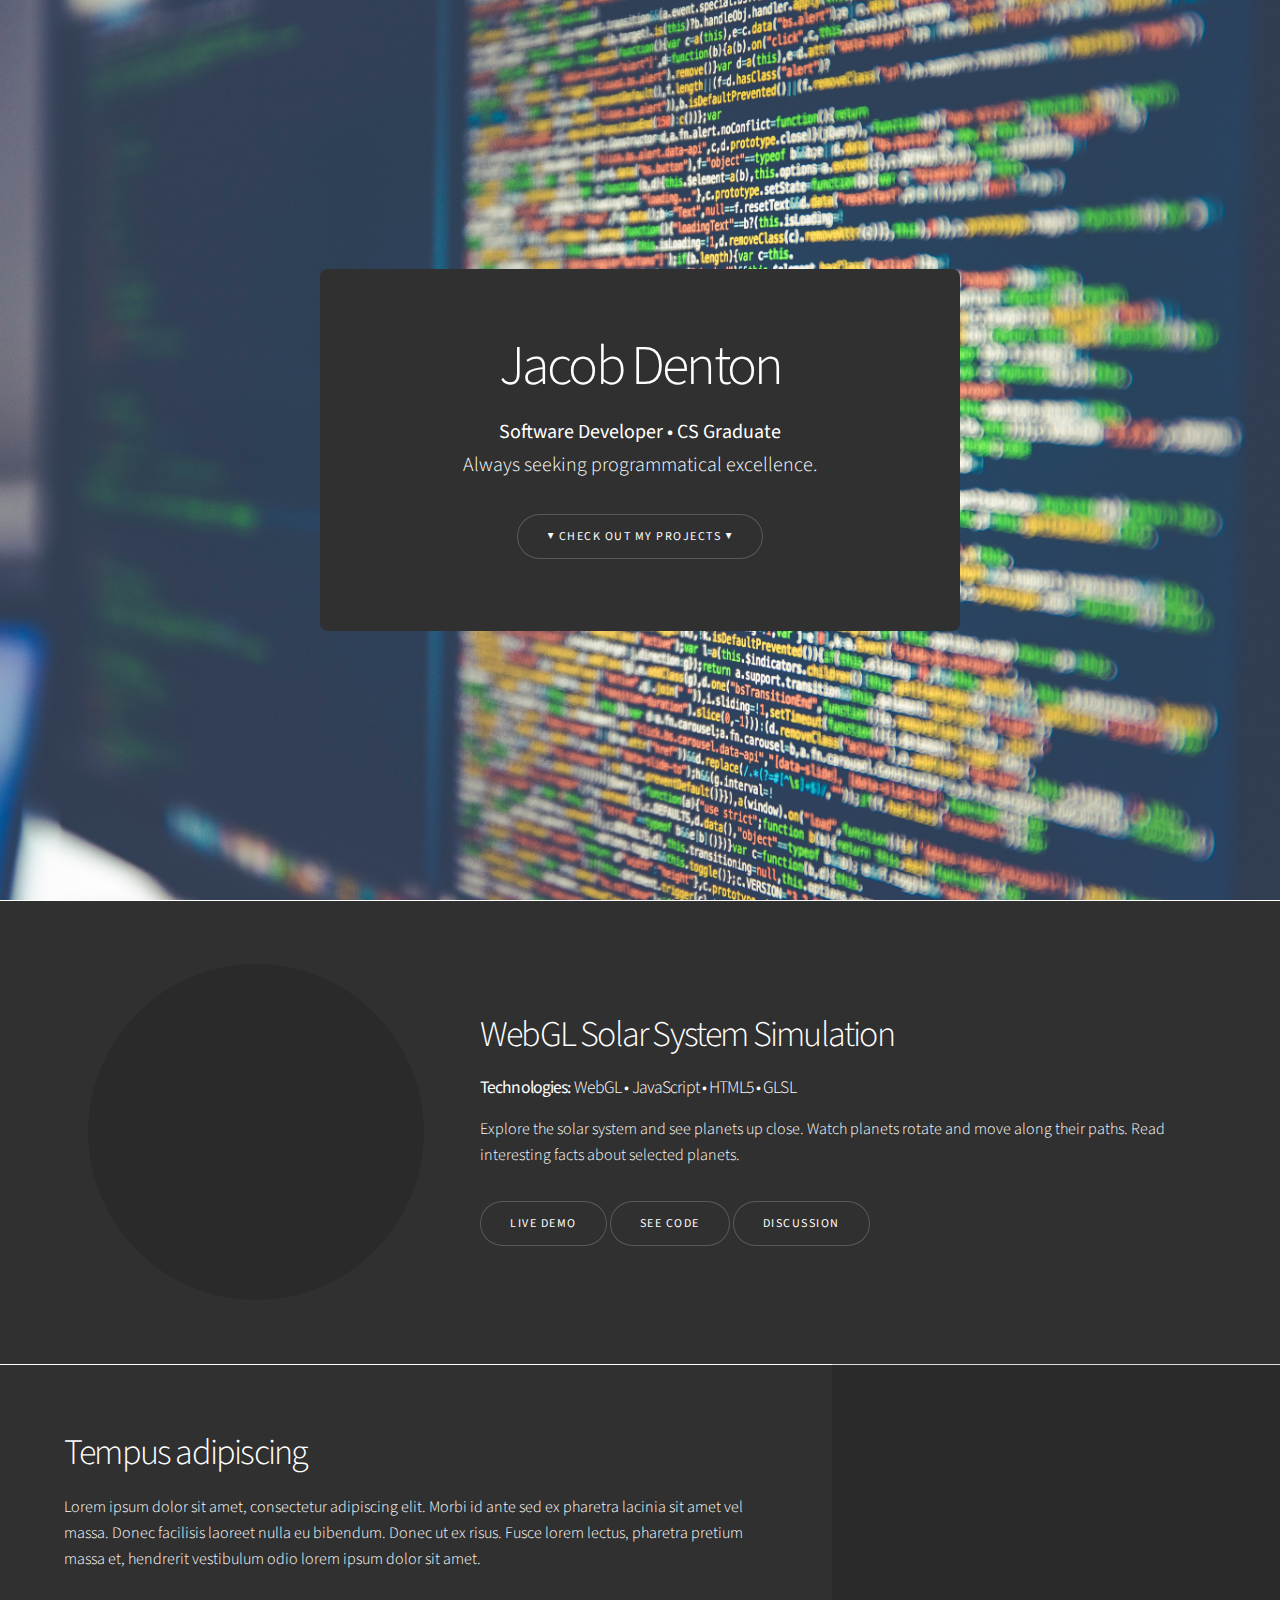
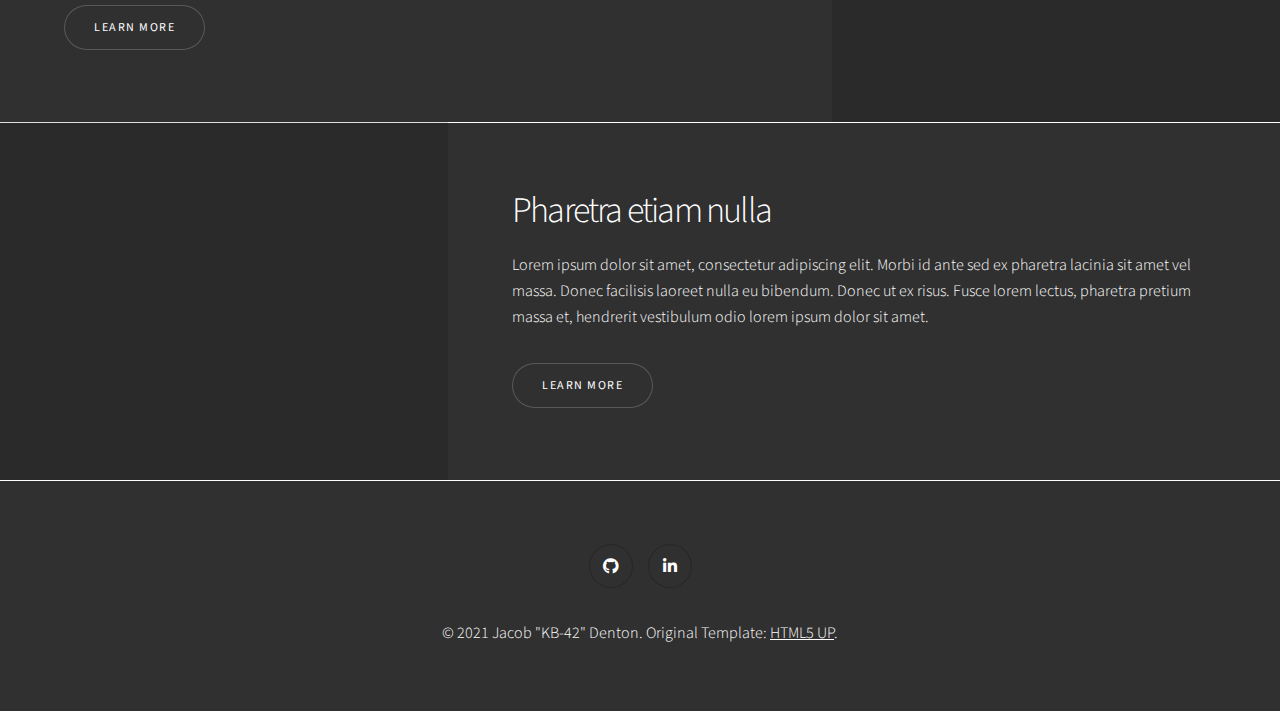
==== index.html @ 16315ef6 "Added base website" ====
<!DOCTYPE HTML>
<!--
	Story by HTML5 UP
	html5up.net | @ajlkn
	Free for personal and commercial use under the CCA 3.0 license (html5up.net/license)
-->
<html>
	<head>
		<title>Jacob Denton Portpholio </title>
		<meta charset="utf-8" />
		<meta name="viewport" content="width=device-width, initial-scale=1, user-scalable=no" />
		<link rel="stylesheet" href="assets/css/main.css" />
		<noscript><link rel="stylesheet" href="assets/css/noscript.css" /></noscript>
	</head>
	<body class="is-preload">

		<!-- Wrapper -->
			<div id="wrapper" class="divided">

				<!-- One -->
					<section class="banner style2 orient-center content-align-center image-position-right fullscreen onload-image-fade-in onload-content-fade-right">
						<div class="content">
							<h1>Jacob Denton</h1>
							<p class="major"> <b>Software Developer • CS Graduate</b></br> Always seeking programmatical excellence.</p>
							<ul class="actions stacked">
								<li><a href="#first" class="button big wide smooth-scroll-middle">▼ Check out my projects ▼</a></li>
							</ul>
						</div>
						<div class="image">
							<img src="images/markus-spiske-Skf7HxARcoc-unsplash.jpg" alt="" />
						</div>
					</section>

				<!-- Two -->
					<section class="spotlight style2 orient-right content-align-left image-position-center onscroll-image-fade-in" id="first">
						<div class="content">
							<h2>WebGL Solar System Simulation</h2>
							<h4><b>Technologies:</b> WebGL • JavaScript • HTML5 • GLSL</h4>
							<p>Explore the solar system and see planets up close. Watch planets rotate and move along their paths. Read interesting facts about selected planets.</p>
							<ul class="actions stacked">
								<li><a href="solarSystem/proj3/solar_system.html" target="_blank" rel="noopener noreferrer" class="button">Live Demo</a>
								 <a href="https://github.com/KB-42/WebGL-Solar-System" class="button">See Code</a> <a href="solarSysDiscussion.html" class="button">Discussion</a> </li>
							</ul>
						</div>
						<div class="image">
							<img src="images/SolarSysImage.png" alt="" />
						</div>
					</section>

				<!-- Three -->
					<section class="spotlight style1 orient-left content-align-left image-position-center onscroll-image-fade-in">
						<div class="content">
							<h2>Tempus adipiscing</h2>
							<p>Lorem ipsum dolor sit amet, consectetur adipiscing elit. Morbi id ante sed ex pharetra lacinia sit amet vel massa. Donec facilisis laoreet nulla eu bibendum. Donec ut ex risus. Fusce lorem lectus, pharetra pretium massa et, hendrerit vestibulum odio lorem ipsum dolor sit amet.</p>
							<ul class="actions stacked">
								<li><a href="#" class="button">Learn More</a></li>
							</ul>
						</div>
						<div class="image">
							<img src="images/spotlight02.jpg" alt="" />
						</div>
					</section>

				<!-- Four -->
					<section class="spotlight style1 orient-right content-align-left image-position-center onscroll-image-fade-in">
						<div class="content">
							<h2>Pharetra etiam nulla</h2>
							<p>Lorem ipsum dolor sit amet, consectetur adipiscing elit. Morbi id ante sed ex pharetra lacinia sit amet vel massa. Donec facilisis laoreet nulla eu bibendum. Donec ut ex risus. Fusce lorem lectus, pharetra pretium massa et, hendrerit vestibulum odio lorem ipsum dolor sit amet.</p>
							<ul class="actions stacked">
								<li><a href="#" class="button">Learn More</a></li>
							</ul>
						</div>
						<div class="image">
							<img src="images/spotlight03.jpg" alt="" />
						</div>
					</section>

				<!-- Five 
					<section class="wrapper style1 align-center">
						<div class="inner">
							<h2>Massa sed condimentum</h2>
							<p>Lorem ipsum dolor sit amet, consectetur adipiscing elit. Morbi id ante sed ex pharetra lacinia sit amet vel massa. Donec facilisis laoreet nulla eu bibendum. Donec ut ex risus. Fusce lorem lectus, pharetra pretium massa et, hendrerit vestibulum odio lorem ipsum.</p>
						</div>

						
							<div class="gallery style2 medium lightbox onscroll-fade-in">
								<article>
									<a href="images/gallery/fulls/01.jpg" class="image">
										<img src="images/gallery/thumbs/01.jpg" alt="" />
									</a>
									<div class="caption">
										<h3>Ipsum Dolor</h3>
										<p>Lorem ipsum dolor amet, consectetur magna etiam elit. Etiam sed ultrices.</p>
										<ul class="actions fixed">
											<li><span class="button small">Details</span></li>
										</ul>
									</div>
								</article>
								<article>
									<a href="images/gallery/fulls/02.jpg" class="image">
										<img src="images/gallery/thumbs/02.jpg" alt="" />
									</a>
									<div class="caption">
										<h3>Feugiat Lorem</h3>
										<p>Lorem ipsum dolor amet, consectetur magna etiam elit. Etiam sed ultrices.</p>
										<ul class="actions fixed">
											<li><span class="button small">Details</span></li>
										</ul>
									</div>
								</article>
								<article>
									<a href="images/gallery/fulls/03.jpg" class="image">
										<img src="images/gallery/thumbs/03.jpg" alt="" />
									</a>
									<div class="caption">
										<h3>Magna Amet</h3>
										<p>Lorem ipsum dolor amet, consectetur magna etiam elit. Etiam sed ultrices.</p>
										<ul class="actions fixed">
											<li><span class="button small">Details</span></li>
										</ul>
									</div>
								</article>
								<article>
									<a href="images/gallery/fulls/04.jpg" class="image">
										<img src="images/gallery/thumbs/04.jpg" alt="" />
									</a>
									<div class="caption">
										<h3>Sed Tempus</h3>
										<p>Lorem ipsum dolor amet, consectetur magna etiam elit. Etiam sed ultrices.</p>
										<ul class="actions fixed">
											<li><span class="button small">Details</span></li>
										</ul>
									</div>
								</article>
								<article>
									<a href="images/gallery/fulls/05.jpg" class="image">
										<img src="images/gallery/thumbs/05.jpg" alt="" />
									</a>
									<div class="caption">
										<h3>Ultrices Magna</h3>
										<p>Lorem ipsum dolor amet, consectetur magna etiam elit. Etiam sed ultrices.</p>
										<ul class="actions fixed">
											<li><span class="button small">Details</span></li>
										</ul>
									</div>
								</article>
								<article>
									<a href="images/gallery/fulls/06.jpg" class="image">
										<img src="images/gallery/thumbs/06.jpg" alt="" />
									</a>
									<div class="caption">
										<h3>Sed Tempus</h3>
										<p>Lorem ipsum dolor amet, consectetur magna etiam elit. Etiam sed ultrices.</p>
										<ul class="actions fixed">
											<li><span class="button small">Details</span></li>
										</ul>
									</div>
								</article>
								<article>
									<a href="images/gallery/fulls/07.jpg" class="image">
										<img src="images/gallery/thumbs/07.jpg" alt="" />
									</a>
									<div class="caption">
										<h3>Ipsum Lorem</h3>
										<p>Lorem ipsum dolor amet, consectetur magna etiam elit. Etiam sed ultrices.</p>
										<ul class="actions fixed">
											<li><span class="button small">Details</span></li>
										</ul>
									</div>
								</article>
								<article>
									<a href="images/gallery/fulls/08.jpg" class="image">
										<img src="images/gallery/thumbs/08.jpg" alt="" />
									</a>
									<div class="caption">
										<h3>Magna Risus</h3>
										<p>Lorem ipsum dolor amet, consectetur magna etiam elit. Etiam sed ultrices.</p>
										<ul class="actions fixed">
											<li><span class="button small">Details</span></li>
										</ul>
									</div>
								</article>
								<article>
									<a href="images/gallery/fulls/09.jpg" class="image">
										<img src="images/gallery/thumbs/09.jpg" alt="" />
									</a>
									<div class="caption">
										<h3>Tempus Dolor</h3>
										<p>Lorem ipsum dolor amet, consectetur magna etiam elit. Etiam sed ultrices.</p>
										<ul class="actions fixed">
											<li><span class="button small">Details</span></li>
										</ul>
									</div>
								</article>
								<article>
									<a href="images/gallery/fulls/10.jpg" class="image">
										<img src="images/gallery/thumbs/10.jpg" alt="" />
									</a>
									<div class="caption">
										<h3>Sed Etiam</h3>
										<p>Lorem ipsum dolor amet, consectetur magna etiam elit. Etiam sed ultrices.</p>
										<ul class="actions fixed">
											<li><span class="button small">Details</span></li>
										</ul>
									</div>
								</article>
								<article>
									<a href="images/gallery/fulls/11.jpg" class="image">
										<img src="images/gallery/thumbs/11.jpg" alt="" />
									</a>
									<div class="caption">
										<h3>Magna Lorem</h3>
										<p>Lorem ipsum dolor amet, consectetur magna etiam elit. Etiam sed ultrices.</p>
										<ul class="actions fixed">
											<li><span class="button small">Details</span></li>
										</ul>
									</div>
								</article>
								<article>
									<a href="images/gallery/fulls/12.jpg" class="image">
										<img src="images/gallery/thumbs/12.jpg" alt="" />
									</a>
									<div class="caption">
										<h3>Ipsum Dolor</h3>
										<p>Lorem ipsum dolor amet, consectetur magna etiam elit. Etiam sed ultrices.</p>
										<ul class="actions fixed">
											<li><span class="button small">Details</span></li>
										</ul>
									</div>
								</article>
							</div>

					</section>
				-->
				<!-- Six 
					<section class="wrapper style1 align-center">
						<div class="inner">
							<h2>Ipsum sed consequat</h2>
							<p>Lorem ipsum dolor sit amet, consectetur adipiscing elit. Morbi id ante sed ex pharetra lacinia sit amet vel massa. Donec facilisis laoreet nulla eu bibendum. Donec ut ex risus. Fusce lorem lectus, pharetra pretium massa et, hendrerit vestibulum odio lorem ipsum.</p>
							<div class="items style1 medium onscroll-fade-in">
								<section>
									<span class="icon style2 major fa-gem"></span>
									<h3>Lorem</h3>
									<p>Lorem ipsum dolor sit amet, consectetur adipiscing elit. Morbi dui turpis, cursus eget orci amet aliquam congue semper. Etiam eget ultrices risus nec tempor elit.</p>
								</section>
								<section>
									<span class="icon solid style2 major fa-save"></span>
									<h3>Ipsum</h3>
									<p>Lorem ipsum dolor sit amet, consectetur adipiscing elit. Morbi dui turpis, cursus eget orci amet aliquam congue semper. Etiam eget ultrices risus nec tempor elit.</p>
								</section>
								<section>
									<span class="icon solid style2 major fa-chart-bar"></span>
									<h3>Dolor</h3>
									<p>Lorem ipsum dolor sit amet, consectetur adipiscing elit. Morbi dui turpis, cursus eget orci amet aliquam congue semper. Etiam eget ultrices risus nec tempor elit.</p>
								</section>
								<section>
									<span class="icon solid style2 major fa-wifi"></span>
									<h3>Amet</h3>
									<p>Lorem ipsum dolor sit amet, consectetur adipiscing elit. Morbi dui turpis, cursus eget orci amet aliquam congue semper. Etiam eget ultrices risus nec tempor elit.</p>
								</section>
								<section>
									<span class="icon solid style2 major fa-cog"></span>
									<h3>Magna</h3>
									<p>Lorem ipsum dolor sit amet, consectetur adipiscing elit. Morbi dui turpis, cursus eget orci amet aliquam congue semper. Etiam eget ultrices risus nec tempor elit.</p>
								</section>
								<section>
									<span class="icon style2 major fa-paper-plane"></span>
									<h3>Tempus</h3>
									<p>Lorem ipsum dolor sit amet, consectetur adipiscing elit. Morbi dui turpis, cursus eget orci amet aliquam congue semper. Etiam eget ultrices risus nec tempor elit.</p>
								</section>
								<section>
									<span class="icon solid style2 major fa-desktop"></span>
									<h3>Aliquam</h3>
									<p>Lorem ipsum dolor sit amet, consectetur adipiscing elit. Morbi dui turpis, cursus eget orci amet aliquam congue semper. Etiam eget ultrices risus nec tempor elit.</p>
								</section>
								<section>
									<span class="icon solid style2 major fa-sync-alt"></span>
									<h3>Elit</h3>
									<p>Lorem ipsum dolor sit amet, consectetur adipiscing elit. Morbi dui turpis, cursus eget orci amet aliquam congue semper. Etiam eget ultrices risus nec tempor elit.</p>
								</section>
								<section>
									<span class="icon solid style2 major fa-hashtag"></span>
									<h3>Morbi</h3>
									<p>Lorem ipsum dolor sit amet, consectetur adipiscing elit. Morbi dui turpis, cursus eget orci amet aliquam congue semper. Etiam eget ultrices risus nec tempor elit.</p>
								</section>
								<section>
									<span class="icon solid style2 major fa-bolt"></span>
									<h3>Turpis</h3>
									<p>Lorem ipsum dolor sit amet, consectetur adipiscing elit. Morbi dui turpis, cursus eget orci amet aliquam congue semper. Etiam eget ultrices risus nec tempor elit.</p>
								</section>
								<section>
									<span class="icon solid style2 major fa-envelope"></span>
									<h3>Ultrices</h3>
									<p>Lorem ipsum dolor sit amet, consectetur adipiscing elit. Morbi dui turpis, cursus eget orci amet aliquam congue semper. Etiam eget ultrices risus nec tempor elit.</p>
								</section>
								<section>
									<span class="icon solid style2 major fa-leaf"></span>
									<h3>Risus</h3>
									<p>Lorem ipsum dolor sit amet, consectetur adipiscing elit. Morbi dui turpis, cursus eget orci amet aliquam congue semper. Etiam eget ultrices risus nec tempor elit.</p>
								</section>
							</div>
						</div>
					</section>
				-->
				<!-- Seven 
					<section class="wrapper style1 align-center">
						<div class="inner medium">
							<h2>Get in touch</h2>
							<form method="post" action="#">
								<div class="fields">
									<div class="field half">
										<label for="name">Name</label>
										<input type="text" name="name" id="name" value="" />
									</div>
									<div class="field half">
										<label for="email">Email</label>
										<input type="email" name="email" id="email" value="" />
									</div>
									<div class="field">
										<label for="message">Message</label>
										<textarea name="message" id="message" rows="6"></textarea>
									</div>
								</div>
								<ul class="actions special">
									<li><input type="submit" name="submit" id="submit" value="Send Message" /></li>
								</ul>
							</form>

						</div>
					</section>
				-->
				<!-- Footer -->
					<footer class="wrapper style1 align-center">
						<div class="inner">
							<ul class="icons">
								<li><a href="#https://github.com/KB-42" class="icon brands style2 fa-github"><span class="label">Instagram</span></a></li>
								<li><a href="#" class="icon brands style2 fa-linkedin-in"><span class="label">LinkedIn</span></a></li>
							</ul>
							<p>&copy; 2021 Jacob "KB-42" Denton. Original Template: <a href="https://html5up.net">HTML5 UP</a>.</p>
						</div>
					</footer>

			</div>

		<!-- Scripts -->
			<script src="assets/js/jquery.min.js"></script>
			<script src="assets/js/jquery.scrollex.min.js"></script>
			<script src="assets/js/jquery.scrolly.min.js"></script>
			<script src="assets/js/browser.min.js"></script>
			<script src="assets/js/breakpoints.min.js"></script>
			<script src="assets/js/util.js"></script>
			<script src="assets/js/main.js"></script>

	</body>
</html>
---- assets/css/main.css ----
@import url(fontawesome-all.min.css);
@import url("https://fonts.googleapis.com/css?family=Source+Sans+Pro:300,300i,400,400i");

/*
	Story by HTML5 UP
	html5up.net | @ajlkn
	Free for personal and commercial use under the CCA 3.0 license (html5up.net/license)
*/

html, body, div, span, applet, object,
iframe, h1, h2, h3, h4, h5, h6, p, blockquote,
pre, a, abbr, acronym, address, big, cite,
code, del, dfn, em, img, ins, kbd, q, s, samp,
small, strike, strong, sub, sup, tt, var, b,
u, i, center, dl, dt, dd, ol, ul, li, fieldset,
form, label, legend, table, caption, tbody,
tfoot, thead, tr, th, td, article, aside,
canvas, details, embed, figure, figcaption,
footer, header, hgroup, menu, nav, output, ruby,
section, summary, time, mark, audio, video {
	margin: 0;
	padding: 0;
	border: 0;
	font-size: 100%;
	font: inherit;
	vertical-align: baseline;}

article, aside, details, figcaption, figure,
footer, header, hgroup, menu, nav, section {
	display: block;}

body {
	line-height: 1;
}

ol, ul {
	list-style: none;
}

blockquote, q {
	quotes: none;
}

	blockquote:before, blockquote:after, q:before, q:after {
		content: '';
		content: none;
	}

table {
	border-collapse: collapse;
	border-spacing: 0;
}

body {
	-webkit-text-size-adjust: none;
}

mark {
	background-color: transparent;
	color: inherit;
}

input::-moz-focus-inner {
	border: 0;
	padding: 0;
}

input, select, textarea {
	-moz-appearance: none;
	-webkit-appearance: none;
	-ms-appearance: none;
	appearance: none;
}

/* Basic */

	@-ms-viewport {
		width: device-width;
	}

	body {
		-ms-overflow-style: scrollbar;
	}

	@media screen and (max-width: 480px) {

		html, body {
			min-width: 320px;
		}

	}

	html {
		box-sizing: border-box;
	}

	*, *:before, *:after {
		box-sizing: inherit;
	}

	body {
		background: #FFFFFF;
	}

		body.is-preload *, body.is-preload *:before, body.is-preload *:after {
			-moz-animation: none !important;
			-webkit-animation: none !important;
			-ms-animation: none !important;
			animation: none !important;
			-moz-transition: none !important;
			-webkit-transition: none !important;
			-ms-transition: none !important;
			transition: none !important;
		}

/* Type */

	html {
		font-size: 18pt;
	}

		@media screen and (max-width: 1680px) {

			html {
				font-size: 14pt;
			}

		}

		@media screen and (max-width: 1280px) {

			html {
				font-size: 12pt;
			}

		}

		@media screen and (max-width: 736px) {

			html {
				font-size: 11pt;
			}

		}

		@media screen and (max-width: 360px) {

			html {
				font-size: 10pt;
			}

		}

	body {
		background-color: #303030;
		color: #ffffff;
	}

	body, input, select, textarea {
		font-family: "Source Sans Pro", Helvetica, sans-serif;
		font-size: 1rem;
		font-weight: 300;
		line-height: 1.65;
	}

	a {
		-moz-transition: color 0.2s ease-in-out;
		-webkit-transition: color 0.2s ease-in-out;
		-ms-transition: color 0.2s ease-in-out;
		transition: color 0.2s ease-in-out;
		text-decoration: underline;
	}

		a:hover {
			text-decoration: none;
		}

	strong, b {
		font-weight: 400;
	}

	em, i {
		font-style: italic;
	}

	p {
		margin: 0 0 2rem 0;
	}

		p.major {
			font-size: 1.25rem;
		}

	h1, h2, h3, h4, h5, h6 {
		font-weight: 300;
		line-height: 1.375;
		letter-spacing: -0.05em;
		margin: 0 0 1rem 0;
	}

		h1 a, h2 a, h3 a, h4 a, h5 a, h6 a {
			color: inherit;
			text-decoration: none;
		}

	h1 {
		font-size: 3.5rem;
		line-height: 1.2;
	}

	h2 {
		font-size: 2.25rem;
	}

	h3 {
		font-size: 1.5rem;
	}

	h4 {
		font-size: 1.1rem;
	}

	h5 {
		font-size: 0.9rem;
	}

	h6 {
		font-size: 0.7rem;
	}

	sub {
		font-size: 0.8rem;
		position: relative;
		top: 0.5rem;
	}

	sup {
		font-size: 0.8rem;
		position: relative;
		top: -0.5rem;
	}

	blockquote {
		border-left: solid 4px;
		font-style: italic;
		margin: 0 0 2rem 0;
		padding: 0.5rem 0 0.5rem 2rem;
	}

	code {
		border-radius: 4px;
		font-family: "Courier New", monospace;
		font-size: 0.9em;
		margin: 0 0.25rem;
		padding: 0.25rem 0.325rem;
	}

	pre {
		-webkit-overflow-scrolling: touch;
		font-family: "Courier New", monospace;
		font-size: 0.9em;
		margin: 0 0 2rem 0;
	}

		pre code {
			display: block;
			line-height: 1.5;
			padding: 0.75rem 1rem;
			overflow-x: auto;
		}

	hr {
		border: 0;
		border-bottom: solid 1px;
		margin: 2.5rem 0;
	}

		hr.major {
			margin: 3.5rem 0;
		}

	.align-left {
		text-align: left;
	}

	.align-center {
		text-align: center;
	}

	.align-right {
		text-align: right;
	}

	@media screen and (max-width: 736px) {

		p.major {
			font-size: 1.1rem;
		}

		h1 {
			font-size: 2.5rem;
		}

		h2 {
			font-size: 2rem;
		}

		h3 {
			font-size: 1.25rem;
		}

		h4 {
			font-size: 1rem;
		}

	}

	input, select, textarea {
		color: #ffffff;
	}

	a {
		color: #ffffff;
	}

		a:hover {
			color: #00b909;
		}

	strong, b {
		color: #ffffff;
	}

	h1, h2, h3, h4, h5, h6 {
		color: #ffffff;
	}

	blockquote {
		border-left-color: rgba(0, 0, 0, 0.2);
	}

	code {
		background:#000000;/* rgba(0, 0, 0, 0.05);*/
		border-color:#ffffff;/* rgba(0, 0, 0, 0.2);*/
	}

	hr {
		border-bottom-color: rgba(0, 0, 0, 0.2);
	}

/* Row */

	.row {
		display: flex;
		flex-wrap: wrap;
		box-sizing: border-box;
		align-items: stretch;
	}

		.row > * {
			box-sizing: border-box;
		}

		.row.gtr-uniform > * > :last-child {
			margin-bottom: 0;
		}

		.row.aln-left {
			justify-content: flex-start;
		}

		.row.aln-center {
			justify-content: center;
		}

		.row.aln-right {
			justify-content: flex-end;
		}

		.row.aln-top {
			align-items: flex-start;
		}

		.row.aln-middle {
			align-items: center;
		}

		.row.aln-bottom {
			align-items: flex-end;
		}

		.row > .imp {
			order: -1;
		}

		.row > .col-1 {
			width: 8.33333%;
		}

		.row > .off-1 {
			margin-left: 8.33333%;
		}

		.row > .col-2 {
			width: 16.66667%;
		}

		.row > .off-2 {
			margin-left: 16.66667%;
		}

		.row > .col-3 {
			width: 25%;
		}

		.row > .off-3 {
			margin-left: 25%;
		}

		.row > .col-4 {
			width: 33.33333%;
		}

		.row > .off-4 {
			margin-left: 33.33333%;
		}

		.row > .col-5 {
			width: 41.66667%;
		}

		.row > .off-5 {
			margin-left: 41.66667%;
		}

		.row > .col-6 {
			width: 50%;
		}

		.row > .off-6 {
			margin-left: 50%;
		}

		.row > .col-7 {
			width: 58.33333%;
		}

		.row > .off-7 {
			margin-left: 58.33333%;
		}

		.row > .col-8 {
			width: 66.66667%;
		}

		.row > .off-8 {
			margin-left: 66.66667%;
		}

		.row > .col-9 {
			width: 75%;
		}

		.row > .off-9 {
			margin-left: 75%;
		}

		.row > .col-10 {
			width: 83.33333%;
		}

		.row > .off-10 {
			margin-left: 83.33333%;
		}

		.row > .col-11 {
			width: 91.66667%;
		}

		.row > .off-11 {
			margin-left: 91.66667%;
		}

		.row > .col-12 {
			width: 100%;
		}

		.row > .off-12 {
			margin-left: 100%;
		}

		.row.gtr-0 {
			margin-top: 0;
			margin-left: 0rem;
		}

			.row.gtr-0 > * {
				padding: 0 0 0 0rem;
			}

			.row.gtr-0.gtr-uniform {
				margin-top: 0rem;
			}

				.row.gtr-0.gtr-uniform > * {
					padding-top: 0rem;
				}

		.row.gtr-25 {
			margin-top: 0;
			margin-left: -0.5rem;
		}

			.row.gtr-25 > * {
				padding: 0 0 0 0.5rem;
			}

			.row.gtr-25.gtr-uniform {
				margin-top: -0.5rem;
			}

				.row.gtr-25.gtr-uniform > * {
					padding-top: 0.5rem;
				}

		.row.gtr-50 {
			margin-top: 0;
			margin-left: -1rem;
		}

			.row.gtr-50 > * {
				padding: 0 0 0 1rem;
			}

			.row.gtr-50.gtr-uniform {
				margin-top: -1rem;
			}

				.row.gtr-50.gtr-uniform > * {
					padding-top: 1rem;
				}

		.row {
			margin-top: 0;
			margin-left: -2rem;
		}

			.row > * {
				padding: 0 0 0 2rem;
			}

			.row.gtr-uniform {
				margin-top: -2rem;
			}

				.row.gtr-uniform > * {
					padding-top: 2rem;
				}

		.row.gtr-150 {
			margin-top: 0;
			margin-left: -3rem;
		}

			.row.gtr-150 > * {
				padding: 0 0 0 3rem;
			}

			.row.gtr-150.gtr-uniform {
				margin-top: -3rem;
			}

				.row.gtr-150.gtr-uniform > * {
					padding-top: 3rem;
				}

		.row.gtr-200 {
			margin-top: 0;
			margin-left: -4rem;
		}

			.row.gtr-200 > * {
				padding: 0 0 0 4rem;
			}

			.row.gtr-200.gtr-uniform {
				margin-top: -4rem;
			}

				.row.gtr-200.gtr-uniform > * {
					padding-top: 4rem;
				}

		@media screen and (max-width: 1680px) {

			.row {
				display: flex;
				flex-wrap: wrap;
				box-sizing: border-box;
				align-items: stretch;
			}

				.row > * {
					box-sizing: border-box;
				}

				.row.gtr-uniform > * > :last-child {
					margin-bottom: 0;
				}

				.row.aln-left {
					justify-content: flex-start;
				}

				.row.aln-center {
					justify-content: center;
				}

				.row.aln-right {
					justify-content: flex-end;
				}

				.row.aln-top {
					align-items: flex-start;
				}

				.row.aln-middle {
					align-items: center;
				}

				.row.aln-bottom {
					align-items: flex-end;
				}

				.row > .imp-xlarge {
					order: -1;
				}

				.row > .col-1-xlarge {
					width: 8.33333%;
				}

				.row > .off-1-xlarge {
					margin-left: 8.33333%;
				}

				.row > .col-2-xlarge {
					width: 16.66667%;
				}

				.row > .off-2-xlarge {
					margin-left: 16.66667%;
				}

				.row > .col-3-xlarge {
					width: 25%;
				}

				.row > .off-3-xlarge {
					margin-left: 25%;
				}

				.row > .col-4-xlarge {
					width: 33.33333%;
				}

				.row > .off-4-xlarge {
					margin-left: 33.33333%;
				}

				.row > .col-5-xlarge {
					width: 41.66667%;
				}

				.row > .off-5-xlarge {
					margin-left: 41.66667%;
				}

				.row > .col-6-xlarge {
					width: 50%;
				}

				.row > .off-6-xlarge {
					margin-left: 50%;
				}

				.row > .col-7-xlarge {
					width: 58.33333%;
				}

				.row > .off-7-xlarge {
					margin-left: 58.33333%;
				}

				.row > .col-8-xlarge {
					width: 66.66667%;
				}

				.row > .off-8-xlarge {
					margin-left: 66.66667%;
				}

				.row > .col-9-xlarge {
					width: 75%;
				}

				.row > .off-9-xlarge {
					margin-left: 75%;
				}

				.row > .col-10-xlarge {
					width: 83.33333%;
				}

				.row > .off-10-xlarge {
					margin-left: 83.33333%;
				}

				.row > .col-11-xlarge {
					width: 91.66667%;
				}

				.row > .off-11-xlarge {
					margin-left: 91.66667%;
				}

				.row > .col-12-xlarge {
					width: 100%;
				}

				.row > .off-12-xlarge {
					margin-left: 100%;
				}

				.row.gtr-0 {
					margin-top: 0;
					margin-left: 0rem;
				}

					.row.gtr-0 > * {
						padding: 0 0 0 0rem;
					}

					.row.gtr-0.gtr-uniform {
						margin-top: 0rem;
					}

						.row.gtr-0.gtr-uniform > * {
							padding-top: 0rem;
						}

				.row.gtr-25 {
					margin-top: 0;
					margin-left: -0.5rem;
				}

					.row.gtr-25 > * {
						padding: 0 0 0 0.5rem;
					}

					.row.gtr-25.gtr-uniform {
						margin-top: -0.5rem;
					}

						.row.gtr-25.gtr-uniform > * {
							padding-top: 0.5rem;
						}

				.row.gtr-50 {
					margin-top: 0;
					margin-left: -1rem;
				}

					.row.gtr-50 > * {
						padding: 0 0 0 1rem;
					}

					.row.gtr-50.gtr-uniform {
						margin-top: -1rem;
					}

						.row.gtr-50.gtr-uniform > * {
							padding-top: 1rem;
						}

				.row {
					margin-top: 0;
					margin-left: -2rem;
				}

					.row > * {
						padding: 0 0 0 2rem;
					}

					.row.gtr-uniform {
						margin-top: -2rem;
					}

						.row.gtr-uniform > * {
							padding-top: 2rem;
						}

				.row.gtr-150 {
					margin-top: 0;
					margin-left: -3rem;
				}

					.row.gtr-150 > * {
						padding: 0 0 0 3rem;
					}

					.row.gtr-150.gtr-uniform {
						margin-top: -3rem;
					}

						.row.gtr-150.gtr-uniform > * {
							padding-top: 3rem;
						}

				.row.gtr-200 {
					margin-top: 0;
					margin-left: -4rem;
				}

					.row.gtr-200 > * {
						padding: 0 0 0 4rem;
					}

					.row.gtr-200.gtr-uniform {
						margin-top: -4rem;
					}

						.row.gtr-200.gtr-uniform > * {
							padding-top: 4rem;
						}

		}

		@media screen and (max-width: 1280px) {

			.row {
				display: flex;
				flex-wrap: wrap;
				box-sizing: border-box;
				align-items: stretch;
			}

				.row > * {
					box-sizing: border-box;
				}

				.row.gtr-uniform > * > :last-child {
					margin-bottom: 0;
				}

				.row.aln-left {
					justify-content: flex-start;
				}

				.row.aln-center {
					justify-content: center;
				}

				.row.aln-right {
					justify-content: flex-end;
				}

				.row.aln-top {
					align-items: flex-start;
				}

				.row.aln-middle {
					align-items: center;
				}

				.row.aln-bottom {
					align-items: flex-end;
				}

				.row > .imp-large {
					order: -1;
				}

				.row > .col-1-large {
					width: 8.33333%;
				}

				.row > .off-1-large {
					margin-left: 8.33333%;
				}

				.row > .col-2-large {
					width: 16.66667%;
				}

				.row > .off-2-large {
					margin-left: 16.66667%;
				}

				.row > .col-3-large {
					width: 25%;
				}

				.row > .off-3-large {
					margin-left: 25%;
				}

				.row > .col-4-large {
					width: 33.33333%;
				}

				.row > .off-4-large {
					margin-left: 33.33333%;
				}

				.row > .col-5-large {
					width: 41.66667%;
				}

				.row > .off-5-large {
					margin-left: 41.66667%;
				}

				.row > .col-6-large {
					width: 50%;
				}

				.row > .off-6-large {
					margin-left: 50%;
				}

				.row > .col-7-large {
					width: 58.33333%;
				}

				.row > .off-7-large {
					margin-left: 58.33333%;
				}

				.row > .col-8-large {
					width: 66.66667%;
				}

				.row > .off-8-large {
					margin-left: 66.66667%;
				}

				.row > .col-9-large {
					width: 75%;
				}

				.row > .off-9-large {
					margin-left: 75%;
				}

				.row > .col-10-large {
					width: 83.33333%;
				}

				.row > .off-10-large {
					margin-left: 83.33333%;
				}

				.row > .col-11-large {
					width: 91.66667%;
				}

				.row > .off-11-large {
					margin-left: 91.66667%;
				}

				.row > .col-12-large {
					width: 100%;
				}

				.row > .off-12-large {
					margin-left: 100%;
				}

				.row.gtr-0 {
					margin-top: 0;
					margin-left: 0rem;
				}

					.row.gtr-0 > * {
						padding: 0 0 0 0rem;
					}

					.row.gtr-0.gtr-uniform {
						margin-top: 0rem;
					}

						.row.gtr-0.gtr-uniform > * {
							padding-top: 0rem;
						}

				.row.gtr-25 {
					margin-top: 0;
					margin-left: -0.5rem;
				}

					.row.gtr-25 > * {
						padding: 0 0 0 0.5rem;
					}

					.row.gtr-25.gtr-uniform {
						margin-top: -0.5rem;
					}

						.row.gtr-25.gtr-uniform > * {
							padding-top: 0.5rem;
						}

				.row.gtr-50 {
					margin-top: 0;
					margin-left: -1rem;
				}

					.row.gtr-50 > * {
						padding: 0 0 0 1rem;
					}

					.row.gtr-50.gtr-uniform {
						margin-top: -1rem;
					}

						.row.gtr-50.gtr-uniform > * {
							padding-top: 1rem;
						}

				.row {
					margin-top: 0;
					margin-left: -2rem;
				}

					.row > * {
						padding: 0 0 0 2rem;
					}

					.row.gtr-uniform {
						margin-top: -2rem;
					}

						.row.gtr-uniform > * {
							padding-top: 2rem;
						}

				.row.gtr-150 {
					margin-top: 0;
					margin-left: -3rem;
				}

					.row.gtr-150 > * {
						padding: 0 0 0 3rem;
					}

					.row.gtr-150.gtr-uniform {
						margin-top: -3rem;
					}

						.row.gtr-150.gtr-uniform > * {
							padding-top: 3rem;
						}

				.row.gtr-200 {
					margin-top: 0;
					margin-left: -4rem;
				}

					.row.gtr-200 > * {
						padding: 0 0 0 4rem;
					}

					.row.gtr-200.gtr-uniform {
						margin-top: -4rem;
					}

						.row.gtr-200.gtr-uniform > * {
							padding-top: 4rem;
						}

		}

		@media screen and (max-width: 980px) {

			.row {
				display: flex;
				flex-wrap: wrap;
				box-sizing: border-box;
				align-items: stretch;
			}

				.row > * {
					box-sizing: border-box;
				}

				.row.gtr-uniform > * > :last-child {
					margin-bottom: 0;
				}

				.row.aln-left {
					justify-content: flex-start;
				}

				.row.aln-center {
					justify-content: center;
				}

				.row.aln-right {
					justify-content: flex-end;
				}

				.row.aln-top {
					align-items: flex-start;
				}

				.row.aln-middle {
					align-items: center;
				}

				.row.aln-bottom {
					align-items: flex-end;
				}

				.row > .imp-medium {
					order: -1;
				}

				.row > .col-1-medium {
					width: 8.33333%;
				}

				.row > .off-1-medium {
					margin-left: 8.33333%;
				}

				.row > .col-2-medium {
					width: 16.66667%;
				}

				.row > .off-2-medium {
					margin-left: 16.66667%;
				}

				.row > .col-3-medium {
					width: 25%;
				}

				.row > .off-3-medium {
					margin-left: 25%;
				}

				.row > .col-4-medium {
					width: 33.33333%;
				}

				.row > .off-4-medium {
					margin-left: 33.33333%;
				}

				.row > .col-5-medium {
					width: 41.66667%;
				}

				.row > .off-5-medium {
					margin-left: 41.66667%;
				}

				.row > .col-6-medium {
					width: 50%;
				}

				.row > .off-6-medium {
					margin-left: 50%;
				}

				.row > .col-7-medium {
					width: 58.33333%;
				}

				.row > .off-7-medium {
					margin-left: 58.33333%;
				}

				.row > .col-8-medium {
					width: 66.66667%;
				}

				.row > .off-8-medium {
					margin-left: 66.66667%;
				}

				.row > .col-9-medium {
					width: 75%;
				}

				.row > .off-9-medium {
					margin-left: 75%;
				}

				.row > .col-10-medium {
					width: 83.33333%;
				}

				.row > .off-10-medium {
					margin-left: 83.33333%;
				}

				.row > .col-11-medium {
					width: 91.66667%;
				}

				.row > .off-11-medium {
					margin-left: 91.66667%;
				}

				.row > .col-12-medium {
					width: 100%;
				}

				.row > .off-12-medium {
					margin-left: 100%;
				}

				.row.gtr-0 {
					margin-top: 0;
					margin-left: 0rem;
				}

					.row.gtr-0 > * {
						padding: 0 0 0 0rem;
					}

					.row.gtr-0.gtr-uniform {
						margin-top: 0rem;
					}

						.row.gtr-0.gtr-uniform > * {
							padding-top: 0rem;
						}

				.row.gtr-25 {
					margin-top: 0;
					margin-left: -0.5rem;
				}

					.row.gtr-25 > * {
						padding: 0 0 0 0.5rem;
					}

					.row.gtr-25.gtr-uniform {
						margin-top: -0.5rem;
					}

						.row.gtr-25.gtr-uniform > * {
							padding-top: 0.5rem;
						}

				.row.gtr-50 {
					margin-top: 0;
					margin-left: -1rem;
				}

					.row.gtr-50 > * {
						padding: 0 0 0 1rem;
					}

					.row.gtr-50.gtr-uniform {
						margin-top: -1rem;
					}

						.row.gtr-50.gtr-uniform > * {
							padding-top: 1rem;
						}

				.row {
					margin-top: 0;
					margin-left: -2rem;
				}

					.row > * {
						padding: 0 0 0 2rem;
					}

					.row.gtr-uniform {
						margin-top: -2rem;
					}

						.row.gtr-uniform > * {
							padding-top: 2rem;
						}

				.row.gtr-150 {
					margin-top: 0;
					margin-left: -3rem;
				}

					.row.gtr-150 > * {
						padding: 0 0 0 3rem;
					}

					.row.gtr-150.gtr-uniform {
						margin-top: -3rem;
					}

						.row.gtr-150.gtr-uniform > * {
							padding-top: 3rem;
						}

				.row.gtr-200 {
					margin-top: 0;
					margin-left: -4rem;
				}

					.row.gtr-200 > * {
						padding: 0 0 0 4rem;
					}

					.row.gtr-200.gtr-uniform {
						margin-top: -4rem;
					}

						.row.gtr-200.gtr-uniform > * {
							padding-top: 4rem;
						}

		}

		@media screen and (max-width: 736px) {

			.row {
				display: flex;
				flex-wrap: wrap;
				box-sizing: border-box;
				align-items: stretch;
			}

				.row > * {
					box-sizing: border-box;
				}

				.row.gtr-uniform > * > :last-child {
					margin-bottom: 0;
				}

				.row.aln-left {
					justify-content: flex-start;
				}

				.row.aln-center {
					justify-content: center;
				}

				.row.aln-right {
					justify-content: flex-end;
				}

				.row.aln-top {
					align-items: flex-start;
				}

				.row.aln-middle {
					align-items: center;
				}

				.row.aln-bottom {
					align-items: flex-end;
				}

				.row > .imp-small {
					order: -1;
				}

				.row > .col-1-small {
					width: 8.33333%;
				}

				.row > .off-1-small {
					margin-left: 8.33333%;
				}

				.row > .col-2-small {
					width: 16.66667%;
				}

				.row > .off-2-small {
					margin-left: 16.66667%;
				}

				.row > .col-3-small {
					width: 25%;
				}

				.row > .off-3-small {
					margin-left: 25%;
				}

				.row > .col-4-small {
					width: 33.33333%;
				}

				.row > .off-4-small {
					margin-left: 33.33333%;
				}

				.row > .col-5-small {
					width: 41.66667%;
				}

				.row > .off-5-small {
					margin-left: 41.66667%;
				}

				.row > .col-6-small {
					width: 50%;
				}

				.row > .off-6-small {
					margin-left: 50%;
				}

				.row > .col-7-small {
					width: 58.33333%;
				}

				.row > .off-7-small {
					margin-left: 58.33333%;
				}

				.row > .col-8-small {
					width: 66.66667%;
				}

				.row > .off-8-small {
					margin-left: 66.66667%;
				}

				.row > .col-9-small {
					width: 75%;
				}

				.row > .off-9-small {
					margin-left: 75%;
				}

				.row > .col-10-small {
					width: 83.33333%;
				}

				.row > .off-10-small {
					margin-left: 83.33333%;
				}

				.row > .col-11-small {
					width: 91.66667%;
				}

				.row > .off-11-small {
					margin-left: 91.66667%;
				}

				.row > .col-12-small {
					width: 100%;
				}

				.row > .off-12-small {
					margin-left: 100%;
				}

				.row.gtr-0 {
					margin-top: 0;
					margin-left: 0rem;
				}

					.row.gtr-0 > * {
						padding: 0 0 0 0rem;
					}

					.row.gtr-0.gtr-uniform {
						margin-top: 0rem;
					}

						.row.gtr-0.gtr-uniform > * {
							padding-top: 0rem;
						}

				.row.gtr-25 {
					margin-top: 0;
					margin-left: -0.5rem;
				}

					.row.gtr-25 > * {
						padding: 0 0 0 0.5rem;
					}

					.row.gtr-25.gtr-uniform {
						margin-top: -0.5rem;
					}

						.row.gtr-25.gtr-uniform > * {
							padding-top: 0.5rem;
						}

				.row.gtr-50 {
					margin-top: 0;
					margin-left: -1rem;
				}

					.row.gtr-50 > * {
						padding: 0 0 0 1rem;
					}

					.row.gtr-50.gtr-uniform {
						margin-top: -1rem;
					}

						.row.gtr-50.gtr-uniform > * {
							padding-top: 1rem;
						}

				.row {
					margin-top: 0;
					margin-left: -2rem;
				}

					.row > * {
						padding: 0 0 0 2rem;
					}

					.row.gtr-uniform {
						margin-top: -2rem;
					}

						.row.gtr-uniform > * {
							padding-top: 2rem;
						}

				.row.gtr-150 {
					margin-top: 0;
					margin-left: -3rem;
				}

					.row.gtr-150 > * {
						padding: 0 0 0 3rem;
					}

					.row.gtr-150.gtr-uniform {
						margin-top: -3rem;
					}

						.row.gtr-150.gtr-uniform > * {
							padding-top: 3rem;
						}

				.row.gtr-200 {
					margin-top: 0;
					margin-left: -4rem;
				}

					.row.gtr-200 > * {
						padding: 0 0 0 4rem;
					}

					.row.gtr-200.gtr-uniform {
						margin-top: -4rem;
					}

						.row.gtr-200.gtr-uniform > * {
							padding-top: 4rem;
						}

		}

		@media screen and (max-width: 480px) {

			.row {
				display: flex;
				flex-wrap: wrap;
				box-sizing: border-box;
				align-items: stretch;
			}

				.row > * {
					box-sizing: border-box;
				}

				.row.gtr-uniform > * > :last-child {
					margin-bottom: 0;
				}

				.row.aln-left {
					justify-content: flex-start;
				}

				.row.aln-center {
					justify-content: center;
				}

				.row.aln-right {
					justify-content: flex-end;
				}

				.row.aln-top {
					align-items: flex-start;
				}

				.row.aln-middle {
					align-items: center;
				}

				.row.aln-bottom {
					align-items: flex-end;
				}

				.row > .imp-xsmall {
					order: -1;
				}

				.row > .col-1-xsmall {
					width: 8.33333%;
				}

				.row > .off-1-xsmall {
					margin-left: 8.33333%;
				}

				.row > .col-2-xsmall {
					width: 16.66667%;
				}

				.row > .off-2-xsmall {
					margin-left: 16.66667%;
				}

				.row > .col-3-xsmall {
					width: 25%;
				}

				.row > .off-3-xsmall {
					margin-left: 25%;
				}

				.row > .col-4-xsmall {
					width: 33.33333%;
				}

				.row > .off-4-xsmall {
					margin-left: 33.33333%;
				}

				.row > .col-5-xsmall {
					width: 41.66667%;
				}

				.row > .off-5-xsmall {
					margin-left: 41.66667%;
				}

				.row > .col-6-xsmall {
					width: 50%;
				}

				.row > .off-6-xsmall {
					margin-left: 50%;
				}

				.row > .col-7-xsmall {
					width: 58.33333%;
				}

				.row > .off-7-xsmall {
					margin-left: 58.33333%;
				}

				.row > .col-8-xsmall {
					width: 66.66667%;
				}

				.row > .off-8-xsmall {
					margin-left: 66.66667%;
				}

				.row > .col-9-xsmall {
					width: 75%;
				}

				.row > .off-9-xsmall {
					margin-left: 75%;
				}

				.row > .col-10-xsmall {
					width: 83.33333%;
				}

				.row > .off-10-xsmall {
					margin-left: 83.33333%;
				}

				.row > .col-11-xsmall {
					width: 91.66667%;
				}

				.row > .off-11-xsmall {
					margin-left: 91.66667%;
				}

				.row > .col-12-xsmall {
					width: 100%;
				}

				.row > .off-12-xsmall {
					margin-left: 100%;
				}

				.row.gtr-0 {
					margin-top: 0;
					margin-left: 0rem;
				}

					.row.gtr-0 > * {
						padding: 0 0 0 0rem;
					}

					.row.gtr-0.gtr-uniform {
						margin-top: 0rem;
					}

						.row.gtr-0.gtr-uniform > * {
							padding-top: 0rem;
						}

				.row.gtr-25 {
					margin-top: 0;
					margin-left: -0.5rem;
				}

					.row.gtr-25 > * {
						padding: 0 0 0 0.5rem;
					}

					.row.gtr-25.gtr-uniform {
						margin-top: -0.5rem;
					}

						.row.gtr-25.gtr-uniform > * {
							padding-top: 0.5rem;
						}

				.row.gtr-50 {
					margin-top: 0;
					margin-left: -1rem;
				}

					.row.gtr-50 > * {
						padding: 0 0 0 1rem;
					}

					.row.gtr-50.gtr-uniform {
						margin-top: -1rem;
					}

						.row.gtr-50.gtr-uniform > * {
							padding-top: 1rem;
						}

				.row {
					margin-top: 0;
					margin-left: -2rem;
				}

					.row > * {
						padding: 0 0 0 2rem;
					}

					.row.gtr-uniform {
						margin-top: -2rem;
					}

						.row.gtr-uniform > * {
							padding-top: 2rem;
						}

				.row.gtr-150 {
					margin-top: 0;
					margin-left: -3rem;
				}

					.row.gtr-150 > * {
						padding: 0 0 0 3rem;
					}

					.row.gtr-150.gtr-uniform {
						margin-top: -3rem;
					}

						.row.gtr-150.gtr-uniform > * {
							padding-top: 3rem;
						}

				.row.gtr-200 {
					margin-top: 0;
					margin-left: -4rem;
				}

					.row.gtr-200 > * {
						padding: 0 0 0 4rem;
					}

					.row.gtr-200.gtr-uniform {
						margin-top: -4rem;
					}

						.row.gtr-200.gtr-uniform > * {
							padding-top: 4rem;
						}

		}

		@media screen and (max-width: 360px) {

			.row {
				display: flex;
				flex-wrap: wrap;
				box-sizing: border-box;
				align-items: stretch;
			}

				.row > * {
					box-sizing: border-box;
				}

				.row.gtr-uniform > * > :last-child {
					margin-bottom: 0;
				}

				.row.aln-left {
					justify-content: flex-start;
				}

				.row.aln-center {
					justify-content: center;
				}

				.row.aln-right {
					justify-content: flex-end;
				}

				.row.aln-top {
					align-items: flex-start;
				}

				.row.aln-middle {
					align-items: center;
				}

				.row.aln-bottom {
					align-items: flex-end;
				}

				.row > .imp-xxsmall {
					order: -1;
				}

				.row > .col-1-xxsmall {
					width: 8.33333%;
				}

				.row > .off-1-xxsmall {
					margin-left: 8.33333%;
				}

				.row > .col-2-xxsmall {
					width: 16.66667%;
				}

				.row > .off-2-xxsmall {
					margin-left: 16.66667%;
				}

				.row > .col-3-xxsmall {
					width: 25%;
				}

				.row > .off-3-xxsmall {
					margin-left: 25%;
				}

				.row > .col-4-xxsmall {
					width: 33.33333%;
				}

				.row > .off-4-xxsmall {
					margin-left: 33.33333%;
				}

				.row > .col-5-xxsmall {
					width: 41.66667%;
				}

				.row > .off-5-xxsmall {
					margin-left: 41.66667%;
				}

				.row > .col-6-xxsmall {
					width: 50%;
				}

				.row > .off-6-xxsmall {
					margin-left: 50%;
				}

				.row > .col-7-xxsmall {
					width: 58.33333%;
				}

				.row > .off-7-xxsmall {
					margin-left: 58.33333%;
				}

				.row > .col-8-xxsmall {
					width: 66.66667%;
				}

				.row > .off-8-xxsmall {
					margin-left: 66.66667%;
				}

				.row > .col-9-xxsmall {
					width: 75%;
				}

				.row > .off-9-xxsmall {
					margin-left: 75%;
				}

				.row > .col-10-xxsmall {
					width: 83.33333%;
				}

				.row > .off-10-xxsmall {
					margin-left: 83.33333%;
				}

				.row > .col-11-xxsmall {
					width: 91.66667%;
				}

				.row > .off-11-xxsmall {
					margin-left: 91.66667%;
				}

				.row > .col-12-xxsmall {
					width: 100%;
				}

				.row > .off-12-xxsmall {
					margin-left: 100%;
				}

				.row.gtr-0 {
					margin-top: 0;
					margin-left: 0rem;
				}

					.row.gtr-0 > * {
						padding: 0 0 0 0rem;
					}

					.row.gtr-0.gtr-uniform {
						margin-top: 0rem;
					}

						.row.gtr-0.gtr-uniform > * {
							padding-top: 0rem;
						}

				.row.gtr-25 {
					margin-top: 0;
					margin-left: -0.5rem;
				}

					.row.gtr-25 > * {
						padding: 0 0 0 0.5rem;
					}

					.row.gtr-25.gtr-uniform {
						margin-top: -0.5rem;
					}

						.row.gtr-25.gtr-uniform > * {
							padding-top: 0.5rem;
						}

				.row.gtr-50 {
					margin-top: 0;
					margin-left: -1rem;
				}

					.row.gtr-50 > * {
						padding: 0 0 0 1rem;
					}

					.row.gtr-50.gtr-uniform {
						margin-top: -1rem;
					}

						.row.gtr-50.gtr-uniform > * {
							padding-top: 1rem;
						}

				.row {
					margin-top: 0;
					margin-left: -2rem;
				}

					.row > * {
						padding: 0 0 0 2rem;
					}

					.row.gtr-uniform {
						margin-top: -2rem;
					}

						.row.gtr-uniform > * {
							padding-top: 2rem;
						}

				.row.gtr-150 {
					margin-top: 0;
					margin-left: -3rem;
				}

					.row.gtr-150 > * {
						padding: 0 0 0 3rem;
					}

					.row.gtr-150.gtr-uniform {
						margin-top: -3rem;
					}

						.row.gtr-150.gtr-uniform > * {
							padding-top: 3rem;
						}

				.row.gtr-200 {
					margin-top: 0;
					margin-left: -4rem;
				}

					.row.gtr-200 > * {
						padding: 0 0 0 4rem;
					}

					.row.gtr-200.gtr-uniform {
						margin-top: -4rem;
					}

						.row.gtr-200.gtr-uniform > * {
							padding-top: 4rem;
						}

		}

/* Box */

	.box {
		border-radius: 4px;
		border: solid 1px;
		margin-bottom: 2rem;
		padding: 1.5rem;
	}

		.box > :last-child,
		.box > :last-child > :last-child,
		.box > :last-child > :last-child > :last-child {
			margin-bottom: 0;
		}

		.box.alt {
			border: 0;
			border-radius: 0;
			padding: 0;
		}

	.box {
		border-color: rgba(0, 0, 0, 0.2);
	}

/* Button */

	input[type="submit"],
	input[type="reset"],
	input[type="button"],
	button,
	.button {
		-moz-appearance: none;
		-webkit-appearance: none;
		-ms-appearance: none;
		appearance: none;
		-moz-transition: background-color 0.2s ease-in-out, box-shadow 0.2s ease-in-out, color 0.2s ease-in-out;
		-webkit-transition: background-color 0.2s ease-in-out, box-shadow 0.2s ease-in-out, color 0.2s ease-in-out;
		-ms-transition: background-color 0.2s ease-in-out, box-shadow 0.2s ease-in-out, color 0.2s ease-in-out;
		transition: background-color 0.2s ease-in-out, box-shadow 0.2s ease-in-out, color 0.2s ease-in-out;
		border: 0;
		cursor: pointer;
		display: inline-block;
		font-weight: 400;
		letter-spacing: 0.125em;
		text-align: center;
		text-decoration: none;
		text-transform: uppercase;
		white-space: nowrap;
		font-size: 0.75rem;
		max-width: 20rem;
		height: 3.75em;
		line-height: 3.75em;
		border-radius: 3.75em;
		padding: 0 2.5em;
		text-overflow: ellipsis;
		overflow: hidden;
	}

		input[type="submit"].icon:before,
		input[type="reset"].icon:before,
		input[type="button"].icon:before,
		button.icon:before,
		.button.icon:before {
			margin-right: 0.5rem;
		}

		input[type="submit"].fit,
		input[type="reset"].fit,
		input[type="button"].fit,
		button.fit,
		.button.fit {
			width: 100%;
		}

		input[type="submit"].small,
		input[type="reset"].small,
		input[type="button"].small,
		button.small,
		.button.small {
			font-size: 0.6rem;
			height: 3.325em;
			line-height: 3.325em;
			border-radius: 3.325em;
			padding: 0 2em;
		}

		input[type="submit"].large,
		input[type="reset"].large,
		input[type="button"].large,
		button.large,
		.button.large {
			font-size: 0.8rem;
			height: 4em;
			line-height: 4em;
			border-radius: 4em;
			padding: 0 3em;
		}

		input[type="submit"].wide,
		input[type="reset"].wide,
		input[type="button"].wide,
		button.wide,
		.button.wide {
			min-width: 14em;
		}

		input[type="submit"].disabled, input[type="submit"]:disabled,
		input[type="reset"].disabled,
		input[type="reset"]:disabled,
		input[type="button"].disabled,
		input[type="button"]:disabled,
		button.disabled,
		button:disabled,
		.button.disabled,
		.button:disabled {
			pointer-events: none;
			opacity: 0.25;
		}

	input[type="submit"],
	input[type="reset"],
	input[type="button"],
	button,
	.button {
		background-color: transparent;
		box-shadow: inset 0 0 0 1px rgba(255,255,255, 0.2);/* rgba(0, 0, 0, 0.2);*/
		color: #ffffff !important;
	}

		input[type="submit"]:hover,
		input[type="reset"]:hover,
		input[type="button"]:hover,
		button:hover,
		.button:hover {
			box-shadow: inset 0 0 0 1px #00b909;
			color: #00b909 !important;
		}

		input[type="submit"]:active,
		input[type="reset"]:active,
		input[type="button"]:active,
		button:active,
		.button:active {
			background-color: rgba(71, 211, 229, 0.2);
			box-shadow: inset 0 0 0 1px #00b909;
			color: #00b909 !important;
		}

		input[type="submit"].primary,
		input[type="reset"].primary,
		input[type="button"].primary,
		button.primary,
		.button.primary {
			background-color: #ffffff;
			box-shadow: none;
			color: #ffffff !important;
		}

			input[type="submit"].primary:hover,
			input[type="reset"].primary:hover,
			input[type="button"].primary:hover,
			button.primary:hover,
			.button.primary:hover {
				background-color: #00b909;
			}

			input[type="submit"].primary:active,
			input[type="reset"].primary:active,
			input[type="button"].primary:active,
			button.primary:active,
			.button.primary:active {
				background-color: #00b909;
			}

/* Form */

	form {
		margin: 0 0 2rem 0;
	}

		form > :last-child {
			margin-bottom: 0;
		}

		form > .fields {
			display: -moz-flex;
			display: -webkit-flex;
			display: -ms-flex;
			display: flex;
			-moz-flex-wrap: wrap;
			-webkit-flex-wrap: wrap;
			-ms-flex-wrap: wrap;
			flex-wrap: wrap;
			width: calc(100% + 3rem);
			margin: -1.5rem 0 2rem -1.5rem;
		}

			form > .fields > .field {
				-moz-flex-grow: 0;
				-webkit-flex-grow: 0;
				-ms-flex-grow: 0;
				flex-grow: 0;
				-moz-flex-shrink: 0;
				-webkit-flex-shrink: 0;
				-ms-flex-shrink: 0;
				flex-shrink: 0;
				padding: 1.5rem 0 0 1.5rem;
				width: calc(100% - 1.5rem);
			}

				form > .fields > .field.half {
					width: calc(50% - 0.75rem);
				}

				form > .fields > .field.third {
					width: calc(100%/3 - 0.5rem);
				}

				form > .fields > .field.quarter {
					width: calc(25% - 0.375rem);
				}

		@media screen and (max-width: 480px) {

			form > .fields {
				width: calc(100% + 3rem);
				margin: -1.5rem 0 2rem -1.5rem;
			}

				form > .fields > .field {
					padding: 1.5rem 0 0 1.5rem;
					width: calc(100% - 1.5rem);
				}

					form > .fields > .field.half {
						width: calc(100% - 1.5rem);
					}

					form > .fields > .field.third {
						width: calc(100% - 1.5rem);
					}

					form > .fields > .field.quarter {
						width: calc(100% - 1.5rem);
					}

		}

	label {
		display: block;
		font-size: 0.9rem;
		font-weight: 400;
		margin: 0 0 1rem 0;
	}

	input[type="text"],
	input[type="password"],
	input[type="email"],
	input[type="tel"],
	input[type="search"],
	input[type="url"],
	select,
	textarea {
		-moz-appearance: none;
		-webkit-appearance: none;
		-ms-appearance: none;
		appearance: none;
		background-color: transparent;
		border-radius: 4px;
		border: none;
		border: solid 1px;
		color: inherit;
		display: block;
		outline: 0;
		padding: 0 0.825rem;
		text-decoration: none;
		width: 100%;
	}

		input[type="text"]:invalid,
		input[type="password"]:invalid,
		input[type="email"]:invalid,
		input[type="tel"]:invalid,
		input[type="search"]:invalid,
		input[type="url"]:invalid,
		select:invalid,
		textarea:invalid {
			box-shadow: none;
		}

	select {
		background-size: 1.25rem;
		background-repeat: no-repeat;
		background-position: calc(100% - 1rem) center;
		height: 2.75rem;
		padding-right: 2.75rem;
		text-overflow: ellipsis;
	}

		select:focus::-ms-value {
			background-color: transparent;
		}

		select::-ms-expand {
			display: none;
		}

	input[type="text"],
	input[type="password"],
	input[type="email"],
	input[type="tel"],
	input[type="search"],
	input[type="url"],
	select {
		height: 2.75rem;
	}

	textarea {
		padding: 0.75rem 1rem;
	}

	input[type="checkbox"],
	input[type="radio"] {
		-moz-appearance: none;
		-webkit-appearance: none;
		-ms-appearance: none;
		appearance: none;
		display: block;
		float: left;
		margin-right: -2rem;
		opacity: 0;
		width: 1rem;
		z-index: -1;
	}

		input[type="checkbox"] + label,
		input[type="radio"] + label {
			text-decoration: none;
			-moz-user-select: none;
			-webkit-user-select: none;
			-ms-user-select: none;
			user-select: none;
			cursor: pointer;
			display: inline-block;
			font-size: 1rem;
			font-weight: 300;
			padding-left: 2.4rem;
			padding-right: 0.75rem;
			position: relative;
			margin-bottom: 0;
		}

			input[type="checkbox"] + label:before,
			input[type="radio"] + label:before {
				-moz-osx-font-smoothing: grayscale;
				-webkit-font-smoothing: antialiased;
				display: inline-block;
				font-style: normal;
				font-variant: normal;
				text-rendering: auto;
				line-height: 1;
				text-transform: none !important;
				font-family: 'Font Awesome 5 Free';
				font-weight: 900;
			}

			input[type="checkbox"] + label:before,
			input[type="radio"] + label:before {
				border-radius: 4px;
				border: solid 1px;
				content: '';
				display: inline-block;
				font-size: 0.8rem;
				height: 1.65rem;
				left: 0;
				line-height: 1.65rem;
				position: absolute;
				text-align: center;
				top: 0;
				width: 1.65rem;
			}

		input[type="checkbox"]:checked + label:before,
		input[type="radio"]:checked + label:before {
			content: '\f00c';
		}

	input[type="checkbox"] + label:before {
		border-radius: 4px;
	}

	input[type="radio"] + label:before {
		border-radius: 100%;
	}

	::-webkit-input-placeholder {
		opacity: 1.0;
	}

	:-moz-placeholder {
		opacity: 1.0;
	}

	::-moz-placeholder {
		opacity: 1.0;
	}

	:-ms-input-placeholder {
		opacity: 1.0;
	}

	label {
		color: #000000;
	}

	input[type="text"],
	input[type="password"],
	input[type="email"],
	input[type="tel"],
	input[type="search"],
	input[type="url"],
	select,
	textarea {
		border-color: rgba(0, 0, 0, 0.2);
	}

		input[type="text"]:focus,
		input[type="password"]:focus,
		input[type="email"]:focus,
		input[type="tel"]:focus,
		input[type="search"]:focus,
		input[type="url"]:focus,
		select:focus,
		textarea:focus {
			border-color: #47D3E5;
			box-shadow: 0 0 0 1px #47D3E5;
		}

	select {
		background-image: url("data:image/svg+xml;charset=utf8,%3Csvg xmlns='http://www.w3.org/2000/svg' width='40' height='40' preserveAspectRatio='none' viewBox='0 0 40 40'%3E%3Cpath d='M9.4,12.3l10.4,10.4l10.4-10.4c0.2-0.2,0.5-0.4,0.9-0.4c0.3,0,0.6,0.1,0.9,0.4l3.3,3.3c0.2,0.2,0.4,0.5,0.4,0.9 c0,0.4-0.1,0.6-0.4,0.9L20.7,31.9c-0.2,0.2-0.5,0.4-0.9,0.4c-0.3,0-0.6-0.1-0.9-0.4L4.3,17.3c-0.2-0.2-0.4-0.5-0.4-0.9 c0-0.4,0.1-0.6,0.4-0.9l3.3-3.3c0.2-0.2,0.5-0.4,0.9-0.4S9.1,12.1,9.4,12.3z' fill='rgba(0, 0, 0, 0.2)' /%3E%3C/svg%3E");
	}

		select option {
			color: #000000;
			background: #ffffff;
		}

	input[type="checkbox"] + label,
	input[type="radio"] + label {
		color: #000000;
	}

		input[type="checkbox"] + label:before,
		input[type="radio"] + label:before {
			border-color: rgba(0, 0, 0, 0.2);
		}

	input[type="checkbox"]:checked + label:before,
	input[type="radio"]:checked + label:before {
		background-color: #000000;
		border-color: #000000;
		color: #ffffff;
	}

	input[type="checkbox"]:focus + label:before,
	input[type="radio"]:focus + label:before {
		border-color: #47D3E5;
		box-shadow: 0 0 0 1px #47D3E5;
	}

	::-webkit-input-placeholder {
		color: rgba(0, 0, 0, 0.75) !important;
	}

	:-moz-placeholder {
		color: rgba(0, 0, 0, 0.75) !important;
	}

	::-moz-placeholder {
		color: rgba(0, 0, 0, 0.75) !important;
	}

	:-ms-input-placeholder {
		color: rgba(0, 0, 0, 0.75) !important;
	}

/* Icon */

	.icon {
		text-decoration: none;
		border-bottom: none;
		position: relative;
		text-align: center;
	}

		.icon:before {
			-moz-osx-font-smoothing: grayscale;
			-webkit-font-smoothing: antialiased;
			display: inline-block;
			font-style: normal;
			font-variant: normal;
			text-rendering: auto;
			line-height: 1;
			text-transform: none !important;
			font-family: 'Font Awesome 5 Free';
			font-weight: 400;
		}

		.icon > .label {
			display: none;
		}

		.icon:before {
			line-height: inherit;
		}

		.icon.solid:before {
			font-weight: 900;
		}

		.icon.brands:before {
			font-family: 'Font Awesome 5 Brands';
		}

		.icon.style2:before {
			border-radius: 2.75em;
			display: inline-block;
			height: 2.75em;
			line-height: 2.75em;
			width: 2.75em;
		}

		.icon.major {
			display: block;
			margin: 0 0 1rem 0;
		}

			.icon.major:before {
				font-size: 1.25rem;
			}

	a.icon.style2:before {
		-moz-transition: background-color 0.2s ease-in-out, box-shadow 0.2s ease-in-out, color 0.2s ease-in-out;
		-webkit-transition: background-color 0.2s ease-in-out, box-shadow 0.2s ease-in-out, color 0.2s ease-in-out;
		-ms-transition: background-color 0.2s ease-in-out, box-shadow 0.2s ease-in-out, color 0.2s ease-in-out;
		transition: background-color 0.2s ease-in-out, box-shadow 0.2s ease-in-out, color 0.2s ease-in-out;
	}

	.icon.style2:before {
		box-shadow: inset 0 0 0 1px rgba(0, 0, 0, 0.2);
	}

	a.icon.style2:hover:before {
		box-shadow: inset 0 0 0 1px #47D3E5;
		color: #47D3E5;
	}

	a.icon.style2:active:before {
		background-color: rgba(71, 211, 229, 0.1);
		box-shadow: inset 0 0 0 1px #47D3E5;
		color: #47D3E5;
	}

/* Image */

	.image {
		border: 0;
		border-radius: 4px;
		display: inline-block;
		position: relative;
	}

		.image img {
			display: block;
			border-radius: 4px;
		}

		.image.left, .image.right {
			width: 40%;
			max-width: 10rem;
		}

			.image.left img, .image.right img {
				width: 100%;
			}

		.image.left {
			float: left;
			margin: 0 1.5rem 1rem 0;
			top: 0.25rem;
		}

		.image.right {
			float: right;
			margin: 0 0 1rem 1.5rem;
			top: 0.25rem;
		}

		.image.fit {
			display: block;
			margin: 0 0 2rem 0;
			width: 100%;
		}

			.image.fit img {
				width: 100%;
			}

		.image.main {
			display: block;
			margin: 0 0 3rem 0;
			width: 100%;
		}

			.image.main img {
				width: 100%;
			}

/* List */

	ol {
		list-style: decimal;
		margin: 0 0 2rem 0;
		padding-left: 1.25rem;
	}

		ol li {
			padding-left: 0.25rem;
		}

	ul {
		list-style: disc;
		margin: 0 0 2rem 0;
		padding-left: 1rem;
	}

		ul li {
			padding-left: 0.5rem;
		}

		ul.alt {
			list-style: none;
			padding-left: 0;
		}

			ul.alt li {
				border-top: solid 1px;
				padding: 0.5rem 0;
			}

				ul.alt li:first-child {
					border-top: 0;
					padding-top: 0;
				}

	dl {
		margin: 0 0 2rem 0;
	}

		dl dt {
			display: block;
			font-weight: 400;
			margin: 0 0 1rem 0;
		}

		dl dd {
			margin-left: 2rem;
		}

		dl.style2 dt {
			width: 25%;
			float: left;
		}

		dl.style2 dd {
			width: 70%;
			float: left;
		}

		dl.style2:after {
			content: '';
			display: block;
			clear: both;
		}

	ul.alt li {
		border-top-color: rgba(0, 0, 0, 0.2);
	}

/* Actions */

	ul.actions {
		display: -moz-flex;
		display: -webkit-flex;
		display: -ms-flex;
		display: flex;
		cursor: default;
		list-style: none;
		margin-left: -1rem;
		padding-left: 0;
	}

		ul.actions li {
			padding: 0 0 0 1rem;
			vertical-align: middle;
		}

		ul.actions.special {
			-moz-justify-content: center;
			-webkit-justify-content: center;
			-ms-justify-content: center;
			justify-content: center;
			width: 100%;
			margin-left: 0;
		}

			ul.actions.special li:first-child {
				padding-left: 0;
			}

		ul.actions.stacked {
			-moz-flex-direction: column;
			-webkit-flex-direction: column;
			-ms-flex-direction: column;
			flex-direction: column;
			margin-left: 0;
		}

			ul.actions.stacked li {
				padding: 1.3rem 0 0 0;
			}

				ul.actions.stacked li:first-child {
					padding-top: 0;
				}

		ul.actions.fit {
			width: calc(100% + 1rem);
		}

			ul.actions.fit li {
				-moz-flex-grow: 1;
				-webkit-flex-grow: 1;
				-ms-flex-grow: 1;
				flex-grow: 1;
				-moz-flex-shrink: 1;
				-webkit-flex-shrink: 1;
				-ms-flex-shrink: 1;
				flex-shrink: 1;
				width: 100%;
			}

				ul.actions.fit li > * {
					width: 100%;
				}

			ul.actions.fit.stacked {
				width: 100%;
			}

		@media screen and (max-width: 480px) {

			ul.actions:not(.fixed) {
				-moz-flex-direction: column;
				-webkit-flex-direction: column;
				-ms-flex-direction: column;
				flex-direction: column;
				margin-left: 0;
				width: 100% !important;
			}

				ul.actions:not(.fixed) li {
					-moz-flex-grow: 1;
					-webkit-flex-grow: 1;
					-ms-flex-grow: 1;
					flex-grow: 1;
					-moz-flex-shrink: 1;
					-webkit-flex-shrink: 1;
					-ms-flex-shrink: 1;
					flex-shrink: 1;
					padding: 1rem 0 0 0;
					text-align: center;
					width: 100%;
				}

					ul.actions:not(.fixed) li > * {
						width: 100%;
					}

					ul.actions:not(.fixed) li:first-child {
						padding-top: 0;
					}

					ul.actions:not(.fixed) li input[type="submit"],
					ul.actions:not(.fixed) li input[type="reset"],
					ul.actions:not(.fixed) li input[type="button"],
					ul.actions:not(.fixed) li button,
					ul.actions:not(.fixed) li .button {
						width: 100%;
					}

						ul.actions:not(.fixed) li input[type="submit"].icon:before,
						ul.actions:not(.fixed) li input[type="reset"].icon:before,
						ul.actions:not(.fixed) li input[type="button"].icon:before,
						ul.actions:not(.fixed) li button.icon:before,
						ul.actions:not(.fixed) li .button.icon:before {
							margin-left: -0.5rem;
						}

		}

/* Icons */

	ul.icons {
		cursor: default;
		list-style: none;
		padding-left: 0;
	}

		ul.icons li {
			display: inline-block;
			padding: 0 0.75rem 0 0;
		}

			ul.icons li:last-child {
				padding-right: 0;
			}

/* Section/Article */

	section.special, article.special {
		text-align: center;
	}

	header p {
		position: relative;
		margin: -0.65rem 0 1.5rem 0;
		font-style: italic;
	}

	header h1 + p {
		font-size: 1.375rem;
	}

	header h2 + p {
		font-size: 1.25rem;
	}

	header h3 + p {
		font-size: 1.1rem;
	}

	header h4 + p,
	header h5 + p,
	header h6 + p {
		font-size: 0.9rem;
	}

	header p {
		color: rgba(0, 0, 0, 0.75);
	}

/* Table */

	.table-wrapper {
		-webkit-overflow-scrolling: touch;
		margin: 0 0 2rem 0;
		overflow-x: auto;
	}

		.table-wrapper > table {
			margin-bottom: 0;
		}

	table {
		margin: 0 0 2rem 0;
		width: 100%;
	}

		table tbody tr {
			border: solid 1px;
			border-left: 0;
			border-right: 0;
		}

		table td {
			padding: 0.75rem 0.75rem;
		}

		table th {
			font-size: 0.9rem;
			font-weight: 400;
			padding: 0 0.75rem 0.75rem 0.75rem;
			text-align: left;
		}

		table thead {
			border-bottom: solid 2px;
		}

		table tfoot {
			border-top: solid 2px;
		}

		table.alt {
			border-collapse: separate;
		}

			table.alt tbody tr td {
				border: solid 1px;
				border-left-width: 0;
				border-top-width: 0;
			}

				table.alt tbody tr td:first-child {
					border-left-width: 1px;
				}

			table.alt tbody tr:first-child td {
				border-top-width: 1px;
			}

			table.alt thead {
				border-bottom: 0;
			}

			table.alt tfoot {
				border-top: 0;
			}

		table.fixed {
			table-layout: fixed;
		}

	table tbody tr {
		border-color: rgba(0, 0, 0, 0.2);
	}

		table tbody tr:nth-child(2n + 1) {
			background-color: rgba(0, 0, 0, 0.05);
		}

		table tbody tr.alt {
			background-color: rgba(0, 0, 0, 0.05) !important;
		}

	table th {
		color: #000000;
	}

	table thead {
		border-bottom-color: rgba(0, 0, 0, 0.2);
	}

	table tfoot {
		border-top-color: rgba(0, 0, 0, 0.2);
	}

	table.alt tbody tr td {
		border-color: rgba(0, 0, 0, 0.2);
	}

	table.uniform tbody tr:nth-child(2n + 1) {
		background-color: transparent;
	}

/* Banner (transitions) */

	.banner.onload-content-fade-up .content {
		-moz-transition: opacity 0.75s ease-in-out, -moz-transform 0.75s ease-in-out;
		-webkit-transition: opacity 0.75s ease-in-out, -webkit-transform 0.75s ease-in-out;
		-ms-transition: opacity 0.75s ease-in-out, -ms-transform 0.75s ease-in-out;
		transition: opacity 0.75s ease-in-out, transform 0.75s ease-in-out;
	}

	body.is-preload .banner.onload-content-fade-up .content {
		-moz-transform: translateY(1rem);
		-webkit-transform: translateY(1rem);
		-ms-transform: translateY(1rem);
		transform: translateY(1rem);
		opacity: 0;
	}

	.banner.onload-content-fade-down .content {
		-moz-transition: opacity 0.75s ease-in-out, -moz-transform 0.75s ease-in-out;
		-webkit-transition: opacity 0.75s ease-in-out, -webkit-transform 0.75s ease-in-out;
		-ms-transition: opacity 0.75s ease-in-out, -ms-transform 0.75s ease-in-out;
		transition: opacity 0.75s ease-in-out, transform 0.75s ease-in-out;
	}

	body.is-preload .banner.onload-content-fade-down .content {
		-moz-transform: translateY(-1rem);
		-webkit-transform: translateY(-1rem);
		-ms-transform: translateY(-1rem);
		transform: translateY(-1rem);
		opacity: 0;
	}

	.banner.onload-content-fade-left .content {
		-moz-transition: opacity 0.75s ease-in-out, -moz-transform 0.75s ease-in-out;
		-webkit-transition: opacity 0.75s ease-in-out, -webkit-transform 0.75s ease-in-out;
		-ms-transition: opacity 0.75s ease-in-out, -ms-transform 0.75s ease-in-out;
		transition: opacity 0.75s ease-in-out, transform 0.75s ease-in-out;
	}

	body.is-preload .banner.onload-content-fade-left .content {
		-moz-transform: translateX(1rem);
		-webkit-transform: translateX(1rem);
		-ms-transform: translateX(1rem);
		transform: translateX(1rem);
		opacity: 0;
	}

	.banner.onload-content-fade-right .content {
		-moz-transition: opacity 0.75s ease-in-out, -moz-transform 0.75s ease-in-out;
		-webkit-transition: opacity 0.75s ease-in-out, -webkit-transform 0.75s ease-in-out;
		-ms-transition: opacity 0.75s ease-in-out, -ms-transform 0.75s ease-in-out;
		transition: opacity 0.75s ease-in-out, transform 0.75s ease-in-out;
	}

	body.is-preload .banner.onload-content-fade-right .content {
		-moz-transform: translateX(-1rem);
		-webkit-transform: translateX(-1rem);
		-ms-transform: translateX(-1rem);
		transform: translateX(-1rem);
		opacity: 0;
	}

	.banner.onload-content-fade-in .content {
		-moz-transition: opacity 0.75s ease-in-out;
		-webkit-transition: opacity 0.75s ease-in-out;
		-ms-transition: opacity 0.75s ease-in-out;
		transition: opacity 0.75s ease-in-out;
	}

	body.is-preload .banner.onload-content-fade-in .content {
		opacity: 0;
	}

	.banner.onload-image-fade-up .image {
		-moz-transition: opacity 0.75s ease-in-out, -moz-transform 0.75s ease-in-out;
		-webkit-transition: opacity 0.75s ease-in-out, -webkit-transform 0.75s ease-in-out;
		-ms-transition: opacity 0.75s ease-in-out, -ms-transform 0.75s ease-in-out;
		transition: opacity 0.75s ease-in-out, transform 0.75s ease-in-out;
	}

		.banner.onload-image-fade-up .image img {
			-moz-transition: opacity 0.75s ease-in-out;
			-webkit-transition: opacity 0.75s ease-in-out;
			-ms-transition: opacity 0.75s ease-in-out;
			transition: opacity 0.75s ease-in-out;
			-moz-transition-delay: 0.5625s;
			-webkit-transition-delay: 0.5625s;
			-ms-transition-delay: 0.5625s;
			transition-delay: 0.5625s;
		}

	body.is-preload .banner.onload-image-fade-up .image {
		-moz-transform: translateY(1rem);
		-webkit-transform: translateY(1rem);
		-ms-transform: translateY(1rem);
		transform: translateY(1rem);
		opacity: 0;
	}

		body.is-preload .banner.onload-image-fade-up .image img {
			opacity: 0;
		}

	.banner.onload-image-fade-down .image {
		-moz-transition: opacity 0.75s ease-in-out, -moz-transform 0.75s ease-in-out;
		-webkit-transition: opacity 0.75s ease-in-out, -webkit-transform 0.75s ease-in-out;
		-ms-transition: opacity 0.75s ease-in-out, -ms-transform 0.75s ease-in-out;
		transition: opacity 0.75s ease-in-out, transform 0.75s ease-in-out;
	}

		.banner.onload-image-fade-down .image img {
			-moz-transition: opacity 0.75s ease-in-out;
			-webkit-transition: opacity 0.75s ease-in-out;
			-ms-transition: opacity 0.75s ease-in-out;
			transition: opacity 0.75s ease-in-out;
			-moz-transition-delay: 0.5625s;
			-webkit-transition-delay: 0.5625s;
			-ms-transition-delay: 0.5625s;
			transition-delay: 0.5625s;
		}

	body.is-preload .banner.onload-image-fade-down .image {
		-moz-transform: translateY(-1rem);
		-webkit-transform: translateY(-1rem);
		-ms-transform: translateY(-1rem);
		transform: translateY(-1rem);
		opacity: 0;
	}

		body.is-preload .banner.onload-image-fade-down .image img {
			opacity: 0;
		}

	.banner.onload-image-fade-left .image {
		-moz-transition: opacity 0.75s ease-in-out, -moz-transform 0.75s ease-in-out;
		-webkit-transition: opacity 0.75s ease-in-out, -webkit-transform 0.75s ease-in-out;
		-ms-transition: opacity 0.75s ease-in-out, -ms-transform 0.75s ease-in-out;
		transition: opacity 0.75s ease-in-out, transform 0.75s ease-in-out;
	}

		.banner.onload-image-fade-left .image img {
			-moz-transition: opacity 0.75s ease-in-out;
			-webkit-transition: opacity 0.75s ease-in-out;
			-ms-transition: opacity 0.75s ease-in-out;
			transition: opacity 0.75s ease-in-out;
			-moz-transition-delay: 0.5625s;
			-webkit-transition-delay: 0.5625s;
			-ms-transition-delay: 0.5625s;
			transition-delay: 0.5625s;
		}

	body.is-preload .banner.onload-image-fade-left .image {
		-moz-transform: translateX(1rem);
		-webkit-transform: translateX(1rem);
		-ms-transform: translateX(1rem);
		transform: translateX(1rem);
		opacity: 0;
	}

		body.is-preload .banner.onload-image-fade-left .image img {
			opacity: 0;
		}

	.banner.onload-image-fade-right .image {
		-moz-transition: opacity 0.75s ease-in-out, -moz-transform 0.75s ease-in-out;
		-webkit-transition: opacity 0.75s ease-in-out, -webkit-transform 0.75s ease-in-out;
		-ms-transition: opacity 0.75s ease-in-out, -ms-transform 0.75s ease-in-out;
		transition: opacity 0.75s ease-in-out, transform 0.75s ease-in-out;
	}

		.banner.onload-image-fade-right .image img {
			-moz-transition: opacity 0.75s ease-in-out;
			-webkit-transition: opacity 0.75s ease-in-out;
			-ms-transition: opacity 0.75s ease-in-out;
			transition: opacity 0.75s ease-in-out;
			-moz-transition-delay: 0.5625s;
			-webkit-transition-delay: 0.5625s;
			-ms-transition-delay: 0.5625s;
			transition-delay: 0.5625s;
		}

	body.is-preload .banner.onload-image-fade-right .image {
		-moz-transform: translateX(-1rem);
		-webkit-transform: translateX(-1rem);
		-ms-transform: translateX(-1rem);
		transform: translateX(-1rem);
		opacity: 0;
	}

		body.is-preload .banner.onload-image-fade-right .image img {
			opacity: 0;
		}

	.banner.onload-image-fade-in .image img {
		-moz-transition: opacity 0.75s ease-in-out;
		-webkit-transition: opacity 0.75s ease-in-out;
		-ms-transition: opacity 0.75s ease-in-out;
		transition: opacity 0.75s ease-in-out;
	}

	body.is-preload .banner.onload-image-fade-in .image img {
		opacity: 0;
	}

	.banner.onscroll-content-fade-up .content {
		-moz-transition: opacity 0.75s ease-in-out, -moz-transform 0.75s ease-in-out;
		-webkit-transition: opacity 0.75s ease-in-out, -webkit-transform 0.75s ease-in-out;
		-ms-transition: opacity 0.75s ease-in-out, -ms-transform 0.75s ease-in-out;
		transition: opacity 0.75s ease-in-out, transform 0.75s ease-in-out;
	}

	.banner.onscroll-content-fade-up.is-inactive .content {
		-moz-transform: translateY(1rem);
		-webkit-transform: translateY(1rem);
		-ms-transform: translateY(1rem);
		transform: translateY(1rem);
		opacity: 0;
	}

	.banner.onscroll-content-fade-down .content {
		-moz-transition: opacity 0.75s ease-in-out, -moz-transform 0.75s ease-in-out;
		-webkit-transition: opacity 0.75s ease-in-out, -webkit-transform 0.75s ease-in-out;
		-ms-transition: opacity 0.75s ease-in-out, -ms-transform 0.75s ease-in-out;
		transition: opacity 0.75s ease-in-out, transform 0.75s ease-in-out;
	}

	.banner.onscroll-content-fade-down.is-inactive .content {
		-moz-transform: translateY(-1rem);
		-webkit-transform: translateY(-1rem);
		-ms-transform: translateY(-1rem);
		transform: translateY(-1rem);
		opacity: 0;
	}

	.banner.onscroll-content-fade-left .content {
		-moz-transition: opacity 0.75s ease-in-out, -moz-transform 0.75s ease-in-out;
		-webkit-transition: opacity 0.75s ease-in-out, -webkit-transform 0.75s ease-in-out;
		-ms-transition: opacity 0.75s ease-in-out, -ms-transform 0.75s ease-in-out;
		transition: opacity 0.75s ease-in-out, transform 0.75s ease-in-out;
	}

	.banner.onscroll-content-fade-left.is-inactive .content {
		-moz-transform: translateX(1rem);
		-webkit-transform: translateX(1rem);
		-ms-transform: translateX(1rem);
		transform: translateX(1rem);
		opacity: 0;
	}

	.banner.onscroll-content-fade-right .content {
		-moz-transition: opacity 0.75s ease-in-out, -moz-transform 0.75s ease-in-out;
		-webkit-transition: opacity 0.75s ease-in-out, -webkit-transform 0.75s ease-in-out;
		-ms-transition: opacity 0.75s ease-in-out, -ms-transform 0.75s ease-in-out;
		transition: opacity 0.75s ease-in-out, transform 0.75s ease-in-out;
	}

	.banner.onscroll-content-fade-right.is-inactive .content {
		-moz-transform: translateX(-1rem);
		-webkit-transform: translateX(-1rem);
		-ms-transform: translateX(-1rem);
		transform: translateX(-1rem);
		opacity: 0;
	}

	.banner.onscroll-content-fade-in .content {
		-moz-transition: opacity 0.75s ease-in-out;
		-webkit-transition: opacity 0.75s ease-in-out;
		-ms-transition: opacity 0.75s ease-in-out;
		transition: opacity 0.75s ease-in-out;
	}

	.banner.onscroll-content-fade-in.is-inactive .content {
		opacity: 0;
	}

	.banner.onscroll-image-fade-up .image {
		-moz-transition: opacity 0.75s ease-in-out, -moz-transform 0.75s ease-in-out;
		-webkit-transition: opacity 0.75s ease-in-out, -webkit-transform 0.75s ease-in-out;
		-ms-transition: opacity 0.75s ease-in-out, -ms-transform 0.75s ease-in-out;
		transition: opacity 0.75s ease-in-out, transform 0.75s ease-in-out;
	}

		.banner.onscroll-image-fade-up .image img {
			-moz-transition: opacity 0.75s ease-in-out;
			-webkit-transition: opacity 0.75s ease-in-out;
			-ms-transition: opacity 0.75s ease-in-out;
			transition: opacity 0.75s ease-in-out;
			-moz-transition-delay: 0.5625s;
			-webkit-transition-delay: 0.5625s;
			-ms-transition-delay: 0.5625s;
			transition-delay: 0.5625s;
		}

	.banner.onscroll-image-fade-up.is-inactive .image {
		-moz-transform: translateY(1rem);
		-webkit-transform: translateY(1rem);
		-ms-transform: translateY(1rem);
		transform: translateY(1rem);
		opacity: 0;
	}

		.banner.onscroll-image-fade-up.is-inactive .image img {
			opacity: 0;
		}

	.banner.onscroll-image-fade-down .image {
		-moz-transition: opacity 0.75s ease-in-out, -moz-transform 0.75s ease-in-out;
		-webkit-transition: opacity 0.75s ease-in-out, -webkit-transform 0.75s ease-in-out;
		-ms-transition: opacity 0.75s ease-in-out, -ms-transform 0.75s ease-in-out;
		transition: opacity 0.75s ease-in-out, transform 0.75s ease-in-out;
	}

		.banner.onscroll-image-fade-down .image img {
			-moz-transition: opacity 0.75s ease-in-out;
			-webkit-transition: opacity 0.75s ease-in-out;
			-ms-transition: opacity 0.75s ease-in-out;
			transition: opacity 0.75s ease-in-out;
			-moz-transition-delay: 0.5625s;
			-webkit-transition-delay: 0.5625s;
			-ms-transition-delay: 0.5625s;
			transition-delay: 0.5625s;
		}

	.banner.onscroll-image-fade-down.is-inactive .image {
		-moz-transform: translateY(-1rem);
		-webkit-transform: translateY(-1rem);
		-ms-transform: translateY(-1rem);
		transform: translateY(-1rem);
		opacity: 0;
	}

		.banner.onscroll-image-fade-down.is-inactive .image img {
			opacity: 0;
		}

	.banner.onscroll-image-fade-left .image {
		-moz-transition: opacity 0.75s ease-in-out, -moz-transform 0.75s ease-in-out;
		-webkit-transition: opacity 0.75s ease-in-out, -webkit-transform 0.75s ease-in-out;
		-ms-transition: opacity 0.75s ease-in-out, -ms-transform 0.75s ease-in-out;
		transition: opacity 0.75s ease-in-out, transform 0.75s ease-in-out;
	}

		.banner.onscroll-image-fade-left .image img {
			-moz-transition: opacity 0.75s ease-in-out;
			-webkit-transition: opacity 0.75s ease-in-out;
			-ms-transition: opacity 0.75s ease-in-out;
			transition: opacity 0.75s ease-in-out;
			-moz-transition-delay: 0.5625s;
			-webkit-transition-delay: 0.5625s;
			-ms-transition-delay: 0.5625s;
			transition-delay: 0.5625s;
		}

	.banner.onscroll-image-fade-left.is-inactive .image {
		-moz-transform: translateX(1rem);
		-webkit-transform: translateX(1rem);
		-ms-transform: translateX(1rem);
		transform: translateX(1rem);
		opacity: 0;
	}

		.banner.onscroll-image-fade-left.is-inactive .image img {
			opacity: 0;
		}

	.banner.onscroll-image-fade-right .image {
		-moz-transition: opacity 0.75s ease-in-out, -moz-transform 0.75s ease-in-out;
		-webkit-transition: opacity 0.75s ease-in-out, -webkit-transform 0.75s ease-in-out;
		-ms-transition: opacity 0.75s ease-in-out, -ms-transform 0.75s ease-in-out;
		transition: opacity 0.75s ease-in-out, transform 0.75s ease-in-out;
	}

		.banner.onscroll-image-fade-right .image img {
			-moz-transition: opacity 0.75s ease-in-out;
			-webkit-transition: opacity 0.75s ease-in-out;
			-ms-transition: opacity 0.75s ease-in-out;
			transition: opacity 0.75s ease-in-out;
			-moz-transition-delay: 0.5625s;
			-webkit-transition-delay: 0.5625s;
			-ms-transition-delay: 0.5625s;
			transition-delay: 0.5625s;
		}

	.banner.onscroll-image-fade-right.is-inactive .image {
		-moz-transform: translateX(-1rem);
		-webkit-transform: translateX(-1rem);
		-ms-transform: translateX(-1rem);
		transform: translateX(-1rem);
		opacity: 0;
	}

		.banner.onscroll-image-fade-right.is-inactive .image img {
			opacity: 0;
		}

	.banner.onscroll-image-fade-in .image img {
		-moz-transition: opacity 0.75s ease-in-out;
		-webkit-transition: opacity 0.75s ease-in-out;
		-ms-transition: opacity 0.75s ease-in-out;
		transition: opacity 0.75s ease-in-out;
	}

	.banner.onscroll-image-fade-in.is-inactive .image img {
		opacity: 0;
	}

/* Banner (style1) */

	.banner.style1 {
		-moz-align-items: -moz-stretch;
		-webkit-align-items: -webkit-stretch;
		-ms-align-items: -ms-stretch;
		align-items: stretch;
		display: -moz-flex;
		display: -webkit-flex;
		display: -ms-flex;
		display: flex;
		-moz-flex-direction: row;
		-webkit-flex-direction: row;
		-ms-flex-direction: row;
		flex-direction: row;
		-moz-justify-content: -moz-flex-end;
		-webkit-justify-content: -webkit-flex-end;
		-ms-justify-content: -ms-flex-end;
		justify-content: flex-end;
		position: relative;
		text-align: left;
		overflow-x: hidden;
	}

		.banner.style1 .content {
			padding: 7rem 7rem 5rem 7rem ;
			-moz-align-self: center;
			-webkit-align-self: center;
			-ms-align-self: center;
			align-self: center;
			-moz-flex-grow: 1;
			-webkit-flex-grow: 1;
			-ms-flex-grow: 1;
			flex-grow: 1;
			-moz-flex-shrink: 1;
			-webkit-flex-shrink: 1;
			-ms-flex-shrink: 1;
			flex-shrink: 1;
			width: 50%;
			max-width: 48rem;
			margin: 0 auto;
		}

		.banner.style1 .image {
			-moz-flex-grow: 0;
			-webkit-flex-grow: 0;
			-ms-flex-grow: 0;
			flex-grow: 0;
			-moz-flex-shrink: 0;
			-webkit-flex-shrink: 0;
			-ms-flex-shrink: 0;
			flex-shrink: 0;
			border-radius: 0;
			width: 50%;
		}

			.banner.style1 .image img {
				-moz-object-fit: cover;
				-webkit-object-fit: cover;
				-ms-object-fit: cover;
				object-fit: cover;
				-moz-object-position: center;
				-webkit-object-position: center;
				-ms-object-position: center;
				object-position: center;
				display: block;
				position: absolute;
				top: 0;
				left: 0;
				width: 100%;
				height: 100%;
				border-radius: 0;
			}

		@media screen and (max-width: 1680px) {

			.banner.style1 .content {
				padding: 5rem 5rem 3rem 5rem ;
			}

		}

		@media screen and (max-width: 1280px) {

			.banner.style1 .content {
				padding: 4rem 4rem 2rem 4rem ;
			}

		}

		@media screen and (max-width: 980px) {

			.banner.style1 .content {
				padding: 3.75rem 3rem 1.75rem 3rem ;
			}

		}

		@media screen and (max-width: 736px) {

			.banner.style1 .content {
				padding: 2.5rem 2rem 0.5rem 2rem ;
			}

		}

		@media screen and (orientation: portrait) {

			.banner.style1 {
				-moz-flex-direction: column-reverse;
				-webkit-flex-direction: column-reverse;
				-ms-flex-direction: column-reverse;
				flex-direction: column-reverse;
				text-align: center;
			}

				.banner.style1 .content {
					display: -moz-flex;
					display: -webkit-flex;
					display: -ms-flex;
					display: flex;
					-moz-flex-direction: column;
					-webkit-flex-direction: column;
					-ms-flex-direction: column;
					flex-direction: column;
					-moz-justify-content: center;
					-webkit-justify-content: center;
					-ms-justify-content: center;
					justify-content: center;
					width: 100%;
					max-width: 100%;
				}

				.banner.style1 .image {
					width: 100%;
					max-width: 100%;
					height: 45vh;
				}

		}

		.banner.style1.fullscreen {
			min-height: 100vh;
		}

			@media screen and (orientation: portrait) {

				.banner.style1.fullscreen .content {
					min-height: 50vh;
				}

				.banner.style1.fullscreen .image {
					height: 50vh;
				}

			}

		.banner.style1.orient-right {
			-moz-flex-direction: row-reverse;
			-webkit-flex-direction: row-reverse;
			-ms-flex-direction: row-reverse;
			flex-direction: row-reverse;
		}

			@media screen and (orientation: portrait) {

				.banner.style1.orient-right {
					-moz-flex-direction: column-reverse;
					-webkit-flex-direction: column-reverse;
					-ms-flex-direction: column-reverse;
					flex-direction: column-reverse;
				}

			}

		.banner.style1.content-align-center {
			text-align: center;
		}

		.banner.style1.content-align-right {
			text-align: right;
		}

			@media screen and (orientation: portrait) {

				.banner.style1.content-align-right {
					text-align: center;
				}

			}

		.banner.style1.image-position-left .image img {
			-moz-object-position: left;
			-webkit-object-position: left;
			-ms-object-position: left;
			object-position: left;
		}

		.banner.style1.image-position-right .image img {
			-moz-object-position: right;
			-webkit-object-position: right;
			-ms-object-position: right;
			object-position: right;
		}

/* Banner (style2) */

	.banner.style2 {
		padding: 5.25rem 5.25rem 3.25rem 5.25rem ;
		-moz-align-items: center;
		-webkit-align-items: center;
		-ms-align-items: center;
		align-items: center;
		display: -moz-flex;
		display: -webkit-flex;
		display: -ms-flex;
		display: flex;
		-moz-justify-content: center;
		-webkit-justify-content: center;
		-ms-justify-content: center;
		justify-content: center;
		background-color: inherit;
		position: relative;
		text-align: center;
		overflow-x: hidden;
	}

		.banner.style2 .content {
			padding: 5.25rem 5.25rem 3.25rem 5.25rem ;
			position: relative;
			width: 40rem;
			max-width: 100%;
			background-color: inherit;
			border-radius: 0.5rem;
			margin-bottom: 2rem;
			z-index: 1;
		}

		.banner.style2 .image {
			-moz-flex-grow: 0;
			-webkit-flex-grow: 0;
			-ms-flex-grow: 0;
			flex-grow: 0;
			-moz-flex-shrink: 0;
			-webkit-flex-shrink: 0;
			-ms-flex-shrink: 0;
			flex-shrink: 0;
			position: absolute;
			width: 100%;
			height: 100%;
			top: 0;
			left: 0;
			border-radius: 0;
		}

			.banner.style2 .image img {
				-moz-object-fit: cover;
				-webkit-object-fit: cover;
				-ms-object-fit: cover;
				object-fit: cover;
				-moz-object-position: center;
				-webkit-object-position: center;
				-ms-object-position: center;
				object-position: center;
				display: block;
				position: absolute;
				top: 0;
				left: 0;
				width: 100%;
				height: 100%;
				border-radius: 0;
			}

		@media screen and (max-width: 1680px) {

			.banner.style2 {
				padding: 3.75rem 3.75rem 1.75rem 3.75rem ;
			}

				.banner.style2 .content {
					padding: 3.75rem 3.75rem 1.75rem 3.75rem ;
				}

		}

		@media screen and (max-width: 1280px) {

			.banner.style2 {
				padding: 4rem 3rem 2rem 3rem ;
			}

				.banner.style2 .content {
					padding: 4rem 3rem 2rem 3rem ;
				}

		}

		@media screen and (max-width: 980px) {

			.banner.style2 {
				padding: 3rem 3rem 1rem 3rem ;
			}

				.banner.style2 .content {
					padding: 3.75rem 2.25rem 1.75rem 2.25rem ;
				}

		}

		@media screen and (max-width: 736px) {

			.banner.style2 {
				padding: 2rem 2rem 0.1rem 2rem ;
			}

				.banner.style2 .content {
					padding: 2.5rem 1.5rem 0.5rem 1.5rem ;
				}

		}

		.banner.style2.fullscreen {
			min-height: 100vh;
		}

		.banner.style2.orient-left {
			-moz-justify-content: -moz-flex-start;
			-webkit-justify-content: -webkit-flex-start;
			-ms-justify-content: -ms-flex-start;
			justify-content: flex-start;
			padding-left: 0;
		}

			.banner.style2.orient-left .content {
				border-top-left-radius: 0;
				border-bottom-left-radius: 0;
			}

		.banner.style2.orient-right {
			-moz-justify-content: -moz-flex-end;
			-webkit-justify-content: -webkit-flex-end;
			-ms-justify-content: -ms-flex-end;
			justify-content: flex-end;
			padding-right: 0;
		}

			.banner.style2.orient-right .content {
				border-top-right-radius: 0;
				border-bottom-right-radius: 0;
			}

		.banner.style2.content-align-left {
			text-align: left;
		}

		.banner.style2.content-align-right {
			text-align: right;
		}

		.banner.style2.image-position-left .image img {
			-moz-object-position: left;
			-webkit-object-position: left;
			-ms-object-position: left;
			object-position: left;
		}

		.banner.style2.image-position-right .image img {
			-moz-object-position: right;
			-webkit-object-position: right;
			-ms-object-position: right;
			object-position: right;
		}

/* Banner (style3) */

	.banner.style3 {
		padding: 7rem 7rem 5rem 7rem ;
		-moz-align-items: center;
		-webkit-align-items: center;
		-ms-align-items: center;
		align-items: center;
		display: -moz-flex;
		display: -webkit-flex;
		display: -ms-flex;
		display: flex;
		-moz-flex-direction: row-reverse;
		-webkit-flex-direction: row-reverse;
		-ms-flex-direction: row-reverse;
		flex-direction: row-reverse;
		-moz-justify-content: center;
		-webkit-justify-content: center;
		-ms-justify-content: center;
		justify-content: center;
		position: relative;
		text-align: left;
		overflow-x: hidden;
	}

		.banner.style3 .content {
			width: 31.5rem;
			max-width: 100%;
		}

		.banner.style3 .image {
			-moz-flex-grow: 0;
			-webkit-flex-grow: 0;
			-ms-flex-grow: 0;
			flex-grow: 0;
			-moz-flex-shrink: 0;
			-webkit-flex-shrink: 0;
			-ms-flex-shrink: 0;
			flex-shrink: 0;
			width: 21rem;
			height: 21rem;
			border-radius: 100%;
			margin: 0 3.5rem 2rem 0;
		}

			.banner.style3 .image img {
				-moz-object-fit: cover;
				-webkit-object-fit: cover;
				-ms-object-fit: cover;
				object-fit: cover;
				-moz-object-position: center;
				-webkit-object-position: center;
				-ms-object-position: center;
				object-position: center;
				display: block;
				width: 100%;
				height: 100%;
				border-radius: 100%;
			}

		@media screen and (max-width: 1680px) {

			.banner.style3 {
				padding: 5rem 5rem 3rem 5rem ;
			}

		}

		@media screen and (max-width: 1280px) {

			.banner.style3 {
				padding: 4rem 4rem 2rem 4rem ;
			}

		}

		@media screen and (max-width: 980px) {

			.banner.style3 {
				padding: 3.75rem 3rem 1.75rem 3rem ;
			}

				.banner.style3 .image {
					width: 18.375rem;
					height: 18.375rem;
				}

		}

		@media screen and (max-width: 736px) {

			.banner.style3 {
				padding: 2.5rem 2rem 0.5rem 2rem ;
				-moz-align-items: -moz-flex-start;
				-webkit-align-items: -webkit-flex-start;
				-ms-align-items: -ms-flex-start;
				align-items: flex-start;
			}

				.banner.style3 .image {
					width: 15.75rem;
					height: 15.75rem;
					margin: 0 2rem 2rem 0;
				}

		}

		@media screen and (orientation: portrait) {

			.banner.style3 {
				-moz-align-items: center;
				-webkit-align-items: center;
				-ms-align-items: center;
				align-items: center;
				-moz-flex-direction: column-reverse;
				-webkit-flex-direction: column-reverse;
				-ms-flex-direction: column-reverse;
				flex-direction: column-reverse;
				text-align: center;
			}

				.banner.style3 .content {
					width: 34rem;
					max-width: 100%;
				}

				.banner.style3 .image {
					margin-right: 0;
				}

		}

		.banner.style3.fullscreen {
			min-height: 100vh;
		}

		.banner.style3.orient-left {
			-moz-flex-direction: row;
			-webkit-flex-direction: row;
			-ms-flex-direction: row;
			flex-direction: row;
		}

			.banner.style3.orient-left .image {
				margin: 0 0 2rem 3.5rem;
			}

			@media screen and (max-width: 736px) {

				.banner.style3.orient-left .image {
					margin: 0 0 2rem 2rem;
				}

			}

			@media screen and (orientation: portrait) {

				.banner.style3.orient-left {
					-moz-flex-direction: column-reverse;
					-webkit-flex-direction: column-reverse;
					-ms-flex-direction: column-reverse;
					flex-direction: column-reverse;
				}

					.banner.style3.orient-left .image {
						margin-left: 0;
					}

			}

		.banner.style3.content-align-center {
			text-align: center;
		}

		.banner.style3.content-align-right {
			text-align: right;
		}

		.banner.style3.image-position-left .image img {
			-moz-object-position: left;
			-webkit-object-position: left;
			-ms-object-position: left;
			object-position: left;
		}

		.banner.style3.image-position-right .image img {
			-moz-object-position: right;
			-webkit-object-position: right;
			-ms-object-position: right;
			object-position: right;
		}

/* Banner (style4) */

	.banner.style4 {
		padding: 7rem 7rem 5rem 7rem ;
		-moz-align-items: center;
		-webkit-align-items: center;
		-ms-align-items: center;
		align-items: center;
		display: -moz-flex;
		display: -webkit-flex;
		display: -ms-flex;
		display: flex;
		-moz-flex-direction: row-reverse;
		-webkit-flex-direction: row-reverse;
		-ms-flex-direction: row-reverse;
		flex-direction: row-reverse;
		-moz-justify-content: center;
		-webkit-justify-content: center;
		-ms-justify-content: center;
		justify-content: center;
		position: relative;
		text-align: left;
		overflow-x: hidden;
	}

		.banner.style4 .content {
			width: 31.5rem;
			max-width: 100%;
		}

		.banner.style4 .image {
			-moz-flex-grow: 0;
			-webkit-flex-grow: 0;
			-ms-flex-grow: 0;
			flex-grow: 0;
			-moz-flex-shrink: 0;
			-webkit-flex-shrink: 0;
			-ms-flex-shrink: 0;
			flex-shrink: 0;
			border-radius: 0;
			border: solid 1px;
			width: 13rem;
			height: 23.11111rem;
			margin-top: 2.5rem;
			margin-bottom: 5rem;
			margin-right: 3.5rem;
		}

			.banner.style4 .image img {
				-moz-object-fit: cover;
				-webkit-object-fit: cover;
				-ms-object-fit: cover;
				object-fit: cover;
				-moz-object-position: center;
				-webkit-object-position: center;
				-ms-object-position: center;
				object-position: center;
				display: block;
				width: 100%;
				height: 100%;
				border-radius: 0;
			}

			.banner.style4 .image:before {
				content: '';
				display: block;
				background-position: center;
				background-repeat: no-repeat;
				border: solid 1px;
				border-bottom: 0;
			}

			.banner.style4 .image:after {
				content: '';
				display: block;
				background-position: center;
				background-repeat: no-repeat;
				border: solid 1px;
				border-top: 0;
			}

			.banner.style4 .image:before {
				height: 2.5rem;
				background-size: 64px 32px;
				margin-top: -2.5rem;
				border-radius: 1rem 1rem 0 0;
			}

			.banner.style4 .image:after {
				height: 3rem;
				background-size: 64px 32px;
				margin-bottom: -3rem;
				border-radius: 0 0 1rem 1rem;
			}

		@media screen and (max-width: 1680px) {

			.banner.style4 {
				padding: 5rem 5rem 3rem 5rem ;
			}

		}

		@media screen and (max-width: 1280px) {

			.banner.style4 {
				padding: 4rem 4rem 2rem 4rem ;
			}

		}

		@media screen and (max-width: 980px) {

			.banner.style4 {
				padding: 3.75rem 3rem 1.75rem 3rem ;
			}

				.banner.style4 .image {
					width: 11.375rem;
					height: 20.22222rem;
					margin-top: 2.1875rem;
					margin-bottom: 4.625rem;
				}

					.banner.style4 .image:before {
						height: 2.1875rem;
						background-size: 56px 28px;
						margin-top: -2.1875rem;
						border-radius: 0.875rem 0.875rem 0 0;
					}

					.banner.style4 .image:after {
						height: 2.625rem;
						background-size: 56px 28px;
						margin-bottom: -2.625rem;
						border-radius: 0 0 0.875rem 0.875rem;
					}

		}

		@media screen and (max-width: 736px) {

			.banner.style4 {
				padding: 2.5rem 2rem 0.5rem 2rem ;
				-moz-align-items: -moz-flex-start;
				-webkit-align-items: -webkit-flex-start;
				-ms-align-items: -ms-flex-start;
				align-items: flex-start;
			}

				.banner.style4 .image {
					width: 8.125rem;
					height: 14.44444rem;
					margin-top: 1.5625rem;
					margin-bottom: 3.875rem;
				}

					.banner.style4 .image:before {
						height: 1.5625rem;
						background-size: 40px 20px;
						margin-top: -1.5625rem;
						border-radius: 0.625rem 0.625rem 0 0;
					}

					.banner.style4 .image:after {
						height: 1.875rem;
						background-size: 40px 20px;
						margin-bottom: -1.875rem;
						border-radius: 0 0 0.625rem 0.625rem;
					}

		}

		@media screen and (orientation: portrait) {

			.banner.style4 {
				-moz-align-items: center;
				-webkit-align-items: center;
				-ms-align-items: center;
				align-items: center;
				-moz-flex-direction: column-reverse;
				-webkit-flex-direction: column-reverse;
				-ms-flex-direction: column-reverse;
				flex-direction: column-reverse;
				text-align: center;
			}

				.banner.style4 .content {
					width: 34rem;
					max-width: 100%;
				}

				.banner.style4 .image {
					margin-right: 0;
					margin-left: 0;
				}

		}

		.banner.style4.fullscreen {
			min-height: 100vh;
		}

		.banner.style4.orient-left {
			-moz-flex-direction: row;
			-webkit-flex-direction: row;
			-ms-flex-direction: row;
			flex-direction: row;
		}

			.banner.style4.orient-left .image {
				margin-right: 0;
				margin-left: 3.5rem;
			}

			@media screen and (orientation: portrait) {

				.banner.style4.orient-left {
					-moz-flex-direction: column-reverse;
					-webkit-flex-direction: column-reverse;
					-ms-flex-direction: column-reverse;
					flex-direction: column-reverse;
				}

					.banner.style4.orient-left .image {
						margin-right: 0;
						margin-left: 0;
					}

			}

		.banner.style4.content-align-center {
			text-align: center;
		}

		.banner.style4.content-align-right {
			text-align: right;
		}

		.banner.style4.image-position-left .image img {
			-moz-object-position: left;
			-webkit-object-position: left;
			-ms-object-position: left;
			object-position: left;
		}

		.banner.style4.image-position-right .image img {
			-moz-object-position: right;
			-webkit-object-position: right;
			-ms-object-position: right;
			object-position: right;
		}

/* Banner (style5) */

	.banner.style5 {
		padding: 7rem 7rem 5rem 7rem ;
		-moz-align-items: center;
		-webkit-align-items: center;
		-ms-align-items: center;
		align-items: center;
		display: -moz-flex;
		display: -webkit-flex;
		display: -ms-flex;
		display: flex;
		-moz-justify-content: center;
		-webkit-justify-content: center;
		-ms-justify-content: center;
		justify-content: center;
		background-color: inherit;
		position: relative;
		text-align: center;
		overflow-x: hidden;
	}

		.banner.style5 .content {
			position: relative;
			width: 40rem;
			max-width: 100%;
			margin-bottom: 2rem;
			z-index: 1;
		}

		.banner.style5 .image {
			-moz-flex-grow: 0;
			-webkit-flex-grow: 0;
			-ms-flex-grow: 0;
			flex-grow: 0;
			-moz-flex-shrink: 0;
			-webkit-flex-shrink: 0;
			-ms-flex-shrink: 0;
			flex-shrink: 0;
			position: absolute;
			width: 100%;
			height: 100%;
			top: 0;
			left: 0;
			border-radius: 0;
			opacity: 0.5;
		}

			.banner.style5 .image img {
				-moz-object-fit: cover;
				-webkit-object-fit: cover;
				-ms-object-fit: cover;
				object-fit: cover;
				-moz-object-position: center;
				-webkit-object-position: center;
				-ms-object-position: center;
				object-position: center;
				display: block;
				position: absolute;
				top: 0;
				left: 0;
				width: 100%;
				height: 100%;
				border-radius: 0;
			}

		@media screen and (max-width: 1680px) {

			.banner.style5 {
				padding: 5rem 5rem 3rem 5rem ;
			}

		}

		@media screen and (max-width: 1280px) {

			.banner.style5 {
				padding: 4rem 4rem 2rem 4rem ;
			}

		}

		@media screen and (max-width: 980px) {

			.banner.style5 {
				padding: 3.75rem 3rem 1.75rem 3rem ;
			}

		}

		@media screen and (max-width: 736px) {

			.banner.style5 {
				padding: 2.5rem 2rem 0.5rem 2rem ;
			}

		}

		.banner.style5.fullscreen {
			min-height: 100vh;
		}

		.banner.style5.content-align-left {
			text-align: left;
		}

		.banner.style5.content-align-right {
			text-align: right;
		}

		.banner.style5.image-position-left .image img {
			-moz-object-position: left;
			-webkit-object-position: left;
			-ms-object-position: left;
			object-position: left;
		}

		.banner.style5.image-position-right .image img {
			-moz-object-position: right;
			-webkit-object-position: right;
			-ms-object-position: right;
			object-position: right;
		}

	.banner .image {
		background-color: rgba(0, 0, 0, 0.125);
	}

	.banner.invert .image {
		background-color: rgba(255, 255, 255, 0.125);
	}

	.banner.style4 .image {
		border-color: rgba(0, 0, 0, 0.2);
		background-color: rgba(0, 0, 0, 0.2);
		border-width: 0;
	}

		.banner.style4 .image:before {
			background-image: url("data:image/svg+xml;charset=utf8,%3Csvg xmlns='http://www.w3.org/2000/svg' xmlns:xlink='http://www.w3.org/1999/xlink' width='64px' height='32px' viewBox='0 0 64 32' zoomAndPan='disable'%3E%3Cstyle%3Erect %7Bfill: transparent%3B stroke: rgba(0, 0, 0, 0.2)%3B stroke-width: 1px%3B %7D%3C/style%3E%3Crect rx='4' ry='4' x='11' y='12' width='42' height='8' vector-effect='non-scaling-stroke' /%3E%3C/svg%3E");
			border-color: rgba(0, 0, 0, 0.2);
			width: 100%;
		}

		.banner.style4 .image:after {
			background-image: url("data:image/svg+xml;charset=utf8,%3Csvg xmlns='http://www.w3.org/2000/svg' xmlns:xlink='http://www.w3.org/1999/xlink' width='64px' height='32px' viewBox='0 0 64 32' zoomAndPan='disable'%3E%3Cstyle%3Ecircle %7Bfill: transparent%3B stroke: rgba(0, 0, 0, 0.2)%3B stroke-width: 1px%3B %7D%3C/style%3E%3Ccircle cx='32' cy='16' r='14' vector-effect='non-scaling-stroke' /%3E%3C/svg%3E");
			border-color: rgba(0, 0, 0, 0.2);
			width: 100%;
		}

	.banner.style4.android .image:after {
		background-image: url("data:image/svg+xml;charset=utf8,%3Csvg xmlns='http://www.w3.org/2000/svg' xmlns:xlink='http://www.w3.org/1999/xlink' width='64px' height='32px' viewBox='0 0 64 32' zoomAndPan='disable'%3E%3Cstyle%3Erect %7Bfill: transparent%3B stroke: rgba(0, 0, 0, 0.2)%3B stroke-width: 1px%3B %7D%3C/style%3E%3Crect rx='4' ry='4' x='6' y='4' width='52' height='24' vector-effect='non-scaling-stroke' /%3E%3C/svg%3E");
	}

	.banner.style4.invert .image {
		border-color: white;
		background-color: white;
		border-width: 1px;
	}

		.banner.style4.invert .image:before {
			background-image: url("data:image/svg+xml;charset=utf8,%3Csvg xmlns='http://www.w3.org/2000/svg' xmlns:xlink='http://www.w3.org/1999/xlink' width='64px' height='32px' viewBox='0 0 64 32' zoomAndPan='disable'%3E%3Cstyle%3Erect %7Bfill: transparent%3B stroke: white%3B stroke-width: 1px%3B %7D%3C/style%3E%3Crect rx='4' ry='4' x='11' y='12' width='42' height='8' vector-effect='non-scaling-stroke' /%3E%3C/svg%3E");
			border-color: white;
			width: calc(100% + 2px);
			margin-left: -1px;
		}

		.banner.style4.invert .image:after {
			background-image: url("data:image/svg+xml;charset=utf8,%3Csvg xmlns='http://www.w3.org/2000/svg' xmlns:xlink='http://www.w3.org/1999/xlink' width='64px' height='32px' viewBox='0 0 64 32' zoomAndPan='disable'%3E%3Cstyle%3Ecircle %7Bfill: transparent%3B stroke: white%3B stroke-width: 1px%3B %7D%3C/style%3E%3Ccircle cx='32' cy='16' r='14' vector-effect='non-scaling-stroke' /%3E%3C/svg%3E");
			border-color: white;
			width: calc(100% + 2px);
			margin-left: -1px;
		}

	.banner.style4.invert.android .image:after {
		background-image: url("data:image/svg+xml;charset=utf8,%3Csvg xmlns='http://www.w3.org/2000/svg' xmlns:xlink='http://www.w3.org/1999/xlink' width='64px' height='32px' viewBox='0 0 64 32' zoomAndPan='disable'%3E%3Cstyle%3Erect %7Bfill: transparent%3B stroke: white%3B stroke-width: 1px%3B %7D%3C/style%3E%3Crect rx='4' ry='4' x='6' y='4' width='52' height='24' vector-effect='non-scaling-stroke' /%3E%3C/svg%3E");
	}

/* Spotlight (transitions) */

	.spotlight.onload-content-fade-up .content {
		-moz-transition: opacity 0.75s ease-in-out, -moz-transform 0.75s ease-in-out;
		-webkit-transition: opacity 0.75s ease-in-out, -webkit-transform 0.75s ease-in-out;
		-ms-transition: opacity 0.75s ease-in-out, -ms-transform 0.75s ease-in-out;
		transition: opacity 0.75s ease-in-out, transform 0.75s ease-in-out;
	}

	body.is-preload .spotlight.onload-content-fade-up .content {
		-moz-transform: translateY(1rem);
		-webkit-transform: translateY(1rem);
		-ms-transform: translateY(1rem);
		transform: translateY(1rem);
		opacity: 0;
	}

	.spotlight.onload-content-fade-down .content {
		-moz-transition: opacity 0.75s ease-in-out, -moz-transform 0.75s ease-in-out;
		-webkit-transition: opacity 0.75s ease-in-out, -webkit-transform 0.75s ease-in-out;
		-ms-transition: opacity 0.75s ease-in-out, -ms-transform 0.75s ease-in-out;
		transition: opacity 0.75s ease-in-out, transform 0.75s ease-in-out;
	}

	body.is-preload .spotlight.onload-content-fade-down .content {
		-moz-transform: translateY(-1rem);
		-webkit-transform: translateY(-1rem);
		-ms-transform: translateY(-1rem);
		transform: translateY(-1rem);
		opacity: 0;
	}

	.spotlight.onload-content-fade-left .content {
		-moz-transition: opacity 0.75s ease-in-out, -moz-transform 0.75s ease-in-out;
		-webkit-transition: opacity 0.75s ease-in-out, -webkit-transform 0.75s ease-in-out;
		-ms-transition: opacity 0.75s ease-in-out, -ms-transform 0.75s ease-in-out;
		transition: opacity 0.75s ease-in-out, transform 0.75s ease-in-out;
	}

	body.is-preload .spotlight.onload-content-fade-left .content {
		-moz-transform: translateX(1rem);
		-webkit-transform: translateX(1rem);
		-ms-transform: translateX(1rem);
		transform: translateX(1rem);
		opacity: 0;
	}

	.spotlight.onload-content-fade-right .content {
		-moz-transition: opacity 0.75s ease-in-out, -moz-transform 0.75s ease-in-out;
		-webkit-transition: opacity 0.75s ease-in-out, -webkit-transform 0.75s ease-in-out;
		-ms-transition: opacity 0.75s ease-in-out, -ms-transform 0.75s ease-in-out;
		transition: opacity 0.75s ease-in-out, transform 0.75s ease-in-out;
	}

	body.is-preload .spotlight.onload-content-fade-right .content {
		-moz-transform: translateX(-1rem);
		-webkit-transform: translateX(-1rem);
		-ms-transform: translateX(-1rem);
		transform: translateX(-1rem);
		opacity: 0;
	}

	.spotlight.onload-content-fade-in .content {
		-moz-transition: opacity 0.75s ease-in-out;
		-webkit-transition: opacity 0.75s ease-in-out;
		-ms-transition: opacity 0.75s ease-in-out;
		transition: opacity 0.75s ease-in-out;
	}

	body.is-preload .spotlight.onload-content-fade-in .content {
		opacity: 0;
	}

	.spotlight.onload-image-fade-up .image {
		-moz-transition: opacity 0.75s ease-in-out, -moz-transform 0.75s ease-in-out;
		-webkit-transition: opacity 0.75s ease-in-out, -webkit-transform 0.75s ease-in-out;
		-ms-transition: opacity 0.75s ease-in-out, -ms-transform 0.75s ease-in-out;
		transition: opacity 0.75s ease-in-out, transform 0.75s ease-in-out;
	}

		.spotlight.onload-image-fade-up .image img {
			-moz-transition: opacity 0.75s ease-in-out;
			-webkit-transition: opacity 0.75s ease-in-out;
			-ms-transition: opacity 0.75s ease-in-out;
			transition: opacity 0.75s ease-in-out;
			-moz-transition-delay: 0.5625s;
			-webkit-transition-delay: 0.5625s;
			-ms-transition-delay: 0.5625s;
			transition-delay: 0.5625s;
		}

	body.is-preload .spotlight.onload-image-fade-up .image {
		-moz-transform: translateY(1rem);
		-webkit-transform: translateY(1rem);
		-ms-transform: translateY(1rem);
		transform: translateY(1rem);
		opacity: 0;
	}

		body.is-preload .spotlight.onload-image-fade-up .image img {
			opacity: 0;
		}

	.spotlight.onload-image-fade-down .image {
		-moz-transition: opacity 0.75s ease-in-out, -moz-transform 0.75s ease-in-out;
		-webkit-transition: opacity 0.75s ease-in-out, -webkit-transform 0.75s ease-in-out;
		-ms-transition: opacity 0.75s ease-in-out, -ms-transform 0.75s ease-in-out;
		transition: opacity 0.75s ease-in-out, transform 0.75s ease-in-out;
	}

		.spotlight.onload-image-fade-down .image img {
			-moz-transition: opacity 0.75s ease-in-out;
			-webkit-transition: opacity 0.75s ease-in-out;
			-ms-transition: opacity 0.75s ease-in-out;
			transition: opacity 0.75s ease-in-out;
			-moz-transition-delay: 0.5625s;
			-webkit-transition-delay: 0.5625s;
			-ms-transition-delay: 0.5625s;
			transition-delay: 0.5625s;
		}

	body.is-preload .spotlight.onload-image-fade-down .image {
		-moz-transform: translateY(-1rem);
		-webkit-transform: translateY(-1rem);
		-ms-transform: translateY(-1rem);
		transform: translateY(-1rem);
		opacity: 0;
	}

		body.is-preload .spotlight.onload-image-fade-down .image img {
			opacity: 0;
		}

	.spotlight.onload-image-fade-left .image {
		-moz-transition: opacity 0.75s ease-in-out, -moz-transform 0.75s ease-in-out;
		-webkit-transition: opacity 0.75s ease-in-out, -webkit-transform 0.75s ease-in-out;
		-ms-transition: opacity 0.75s ease-in-out, -ms-transform 0.75s ease-in-out;
		transition: opacity 0.75s ease-in-out, transform 0.75s ease-in-out;
	}

		.spotlight.onload-image-fade-left .image img {
			-moz-transition: opacity 0.75s ease-in-out;
			-webkit-transition: opacity 0.75s ease-in-out;
			-ms-transition: opacity 0.75s ease-in-out;
			transition: opacity 0.75s ease-in-out;
			-moz-transition-delay: 0.5625s;
			-webkit-transition-delay: 0.5625s;
			-ms-transition-delay: 0.5625s;
			transition-delay: 0.5625s;
		}

	body.is-preload .spotlight.onload-image-fade-left .image {
		-moz-transform: translateX(1rem);
		-webkit-transform: translateX(1rem);
		-ms-transform: translateX(1rem);
		transform: translateX(1rem);
		opacity: 0;
	}

		body.is-preload .spotlight.onload-image-fade-left .image img {
			opacity: 0;
		}

	.spotlight.onload-image-fade-right .image {
		-moz-transition: opacity 0.75s ease-in-out, -moz-transform 0.75s ease-in-out;
		-webkit-transition: opacity 0.75s ease-in-out, -webkit-transform 0.75s ease-in-out;
		-ms-transition: opacity 0.75s ease-in-out, -ms-transform 0.75s ease-in-out;
		transition: opacity 0.75s ease-in-out, transform 0.75s ease-in-out;
	}

		.spotlight.onload-image-fade-right .image img {
			-moz-transition: opacity 0.75s ease-in-out;
			-webkit-transition: opacity 0.75s ease-in-out;
			-ms-transition: opacity 0.75s ease-in-out;
			transition: opacity 0.75s ease-in-out;
			-moz-transition-delay: 0.5625s;
			-webkit-transition-delay: 0.5625s;
			-ms-transition-delay: 0.5625s;
			transition-delay: 0.5625s;
		}

	body.is-preload .spotlight.onload-image-fade-right .image {
		-moz-transform: translateX(-1rem);
		-webkit-transform: translateX(-1rem);
		-ms-transform: translateX(-1rem);
		transform: translateX(-1rem);
		opacity: 0;
	}

		body.is-preload .spotlight.onload-image-fade-right .image img {
			opacity: 0;
		}

	.spotlight.onload-image-fade-in .image img {
		-moz-transition: opacity 0.75s ease-in-out;
		-webkit-transition: opacity 0.75s ease-in-out;
		-ms-transition: opacity 0.75s ease-in-out;
		transition: opacity 0.75s ease-in-out;
	}

	body.is-preload .spotlight.onload-image-fade-in .image img {
		opacity: 0;
	}

	.spotlight.onscroll-content-fade-up .content {
		-moz-transition: opacity 0.75s ease-in-out, -moz-transform 0.75s ease-in-out;
		-webkit-transition: opacity 0.75s ease-in-out, -webkit-transform 0.75s ease-in-out;
		-ms-transition: opacity 0.75s ease-in-out, -ms-transform 0.75s ease-in-out;
		transition: opacity 0.75s ease-in-out, transform 0.75s ease-in-out;
	}

	.spotlight.onscroll-content-fade-up.is-inactive .content {
		-moz-transform: translateY(1rem);
		-webkit-transform: translateY(1rem);
		-ms-transform: translateY(1rem);
		transform: translateY(1rem);
		opacity: 0;
	}

	.spotlight.onscroll-content-fade-down .content {
		-moz-transition: opacity 0.75s ease-in-out, -moz-transform 0.75s ease-in-out;
		-webkit-transition: opacity 0.75s ease-in-out, -webkit-transform 0.75s ease-in-out;
		-ms-transition: opacity 0.75s ease-in-out, -ms-transform 0.75s ease-in-out;
		transition: opacity 0.75s ease-in-out, transform 0.75s ease-in-out;
	}

	.spotlight.onscroll-content-fade-down.is-inactive .content {
		-moz-transform: translateY(-1rem);
		-webkit-transform: translateY(-1rem);
		-ms-transform: translateY(-1rem);
		transform: translateY(-1rem);
		opacity: 0;
	}

	.spotlight.onscroll-content-fade-left .content {
		-moz-transition: opacity 0.75s ease-in-out, -moz-transform 0.75s ease-in-out;
		-webkit-transition: opacity 0.75s ease-in-out, -webkit-transform 0.75s ease-in-out;
		-ms-transition: opacity 0.75s ease-in-out, -ms-transform 0.75s ease-in-out;
		transition: opacity 0.75s ease-in-out, transform 0.75s ease-in-out;
	}

	.spotlight.onscroll-content-fade-left.is-inactive .content {
		-moz-transform: translateX(1rem);
		-webkit-transform: translateX(1rem);
		-ms-transform: translateX(1rem);
		transform: translateX(1rem);
		opacity: 0;
	}

	.spotlight.onscroll-content-fade-right .content {
		-moz-transition: opacity 0.75s ease-in-out, -moz-transform 0.75s ease-in-out;
		-webkit-transition: opacity 0.75s ease-in-out, -webkit-transform 0.75s ease-in-out;
		-ms-transition: opacity 0.75s ease-in-out, -ms-transform 0.75s ease-in-out;
		transition: opacity 0.75s ease-in-out, transform 0.75s ease-in-out;
	}

	.spotlight.onscroll-content-fade-right.is-inactive .content {
		-moz-transform: translateX(-1rem);
		-webkit-transform: translateX(-1rem);
		-ms-transform: translateX(-1rem);
		transform: translateX(-1rem);
		opacity: 0;
	}

	.spotlight.onscroll-content-fade-in .content {
		-moz-transition: opacity 0.75s ease-in-out;
		-webkit-transition: opacity 0.75s ease-in-out;
		-ms-transition: opacity 0.75s ease-in-out;
		transition: opacity 0.75s ease-in-out;
	}

	.spotlight.onscroll-content-fade-in.is-inactive .content {
		opacity: 0;
	}

	.spotlight.onscroll-image-fade-up .image {
		-moz-transition: opacity 0.75s ease-in-out, -moz-transform 0.75s ease-in-out;
		-webkit-transition: opacity 0.75s ease-in-out, -webkit-transform 0.75s ease-in-out;
		-ms-transition: opacity 0.75s ease-in-out, -ms-transform 0.75s ease-in-out;
		transition: opacity 0.75s ease-in-out, transform 0.75s ease-in-out;
	}

		.spotlight.onscroll-image-fade-up .image img {
			-moz-transition: opacity 0.75s ease-in-out;
			-webkit-transition: opacity 0.75s ease-in-out;
			-ms-transition: opacity 0.75s ease-in-out;
			transition: opacity 0.75s ease-in-out;
			-moz-transition-delay: 0.5625s;
			-webkit-transition-delay: 0.5625s;
			-ms-transition-delay: 0.5625s;
			transition-delay: 0.5625s;
		}

	.spotlight.onscroll-image-fade-up.is-inactive .image {
		-moz-transform: translateY(1rem);
		-webkit-transform: translateY(1rem);
		-ms-transform: translateY(1rem);
		transform: translateY(1rem);
		opacity: 0;
	}

		.spotlight.onscroll-image-fade-up.is-inactive .image img {
			opacity: 0;
		}

	.spotlight.onscroll-image-fade-down .image {
		-moz-transition: opacity 0.75s ease-in-out, -moz-transform 0.75s ease-in-out;
		-webkit-transition: opacity 0.75s ease-in-out, -webkit-transform 0.75s ease-in-out;
		-ms-transition: opacity 0.75s ease-in-out, -ms-transform 0.75s ease-in-out;
		transition: opacity 0.75s ease-in-out, transform 0.75s ease-in-out;
	}

		.spotlight.onscroll-image-fade-down .image img {
			-moz-transition: opacity 0.75s ease-in-out;
			-webkit-transition: opacity 0.75s ease-in-out;
			-ms-transition: opacity 0.75s ease-in-out;
			transition: opacity 0.75s ease-in-out;
			-moz-transition-delay: 0.5625s;
			-webkit-transition-delay: 0.5625s;
			-ms-transition-delay: 0.5625s;
			transition-delay: 0.5625s;
		}

	.spotlight.onscroll-image-fade-down.is-inactive .image {
		-moz-transform: translateY(-1rem);
		-webkit-transform: translateY(-1rem);
		-ms-transform: translateY(-1rem);
		transform: translateY(-1rem);
		opacity: 0;
	}

		.spotlight.onscroll-image-fade-down.is-inactive .image img {
			opacity: 0;
		}

	.spotlight.onscroll-image-fade-left .image {
		-moz-transition: opacity 0.75s ease-in-out, -moz-transform 0.75s ease-in-out;
		-webkit-transition: opacity 0.75s ease-in-out, -webkit-transform 0.75s ease-in-out;
		-ms-transition: opacity 0.75s ease-in-out, -ms-transform 0.75s ease-in-out;
		transition: opacity 0.75s ease-in-out, transform 0.75s ease-in-out;
	}

		.spotlight.onscroll-image-fade-left .image img {
			-moz-transition: opacity 0.75s ease-in-out;
			-webkit-transition: opacity 0.75s ease-in-out;
			-ms-transition: opacity 0.75s ease-in-out;
			transition: opacity 0.75s ease-in-out;
			-moz-transition-delay: 0.5625s;
			-webkit-transition-delay: 0.5625s;
			-ms-transition-delay: 0.5625s;
			transition-delay: 0.5625s;
		}

	.spotlight.onscroll-image-fade-left.is-inactive .image {
		-moz-transform: translateX(1rem);
		-webkit-transform: translateX(1rem);
		-ms-transform: translateX(1rem);
		transform: translateX(1rem);
		opacity: 0;
	}

		.spotlight.onscroll-image-fade-left.is-inactive .image img {
			opacity: 0;
		}

	.spotlight.onscroll-image-fade-right .image {
		-moz-transition: opacity 0.75s ease-in-out, -moz-transform 0.75s ease-in-out;
		-webkit-transition: opacity 0.75s ease-in-out, -webkit-transform 0.75s ease-in-out;
		-ms-transition: opacity 0.75s ease-in-out, -ms-transform 0.75s ease-in-out;
		transition: opacity 0.75s ease-in-out, transform 0.75s ease-in-out;
	}

		.spotlight.onscroll-image-fade-right .image img {
			-moz-transition: opacity 0.75s ease-in-out;
			-webkit-transition: opacity 0.75s ease-in-out;
			-ms-transition: opacity 0.75s ease-in-out;
			transition: opacity 0.75s ease-in-out;
			-moz-transition-delay: 0.5625s;
			-webkit-transition-delay: 0.5625s;
			-ms-transition-delay: 0.5625s;
			transition-delay: 0.5625s;
		}

	.spotlight.onscroll-image-fade-right.is-inactive .image {
		-moz-transform: translateX(-1rem);
		-webkit-transform: translateX(-1rem);
		-ms-transform: translateX(-1rem);
		transform: translateX(-1rem);
		opacity: 0;
	}

		.spotlight.onscroll-image-fade-right.is-inactive .image img {
			opacity: 0;
		}

	.spotlight.onscroll-image-fade-in .image img {
		-moz-transition: opacity 0.75s ease-in-out;
		-webkit-transition: opacity 0.75s ease-in-out;
		-ms-transition: opacity 0.75s ease-in-out;
		transition: opacity 0.75s ease-in-out;
	}

	.spotlight.onscroll-image-fade-in.is-inactive .image img {
		opacity: 0;
	}

/* Spotlight (style1) */

	.spotlight.style1 {
		-moz-align-items: -moz-stretch;
		-webkit-align-items: -webkit-stretch;
		-ms-align-items: -ms-stretch;
		align-items: stretch;
		display: -moz-flex;
		display: -webkit-flex;
		display: -ms-flex;
		display: flex;
		-moz-flex-direction: row;
		-webkit-flex-direction: row;
		-ms-flex-direction: row;
		flex-direction: row;
		-moz-justify-content: -moz-flex-end;
		-webkit-justify-content: -webkit-flex-end;
		-ms-justify-content: -ms-flex-end;
		justify-content: flex-end;
		position: relative;
		overflow-x: hidden;
		text-align: left;
	}

		.spotlight.style1 .content {
			padding: 7rem 7rem 5rem 7rem ;
			-moz-align-self: center;
			-webkit-align-self: center;
			-ms-align-self: center;
			align-self: center;
			-moz-flex-grow: 1;
			-webkit-flex-grow: 1;
			-ms-flex-grow: 1;
			flex-grow: 1;
			-moz-flex-shrink: 1;
			-webkit-flex-shrink: 1;
			-ms-flex-shrink: 1;
			flex-shrink: 1;
			width: 65%;
			max-width: 64rem;
			margin: 0 auto;
		}

		.spotlight.style1 .image {
			-moz-flex-grow: 0;
			-webkit-flex-grow: 0;
			-ms-flex-grow: 0;
			flex-grow: 0;
			-moz-flex-shrink: 0;
			-webkit-flex-shrink: 0;
			-ms-flex-shrink: 0;
			flex-shrink: 0;
			width: 35%;
			min-width: 25rem;
			border-radius: 0;
		}

			.spotlight.style1 .image img {
				-moz-object-fit: cover;
				-webkit-object-fit: cover;
				-ms-object-fit: cover;
				object-fit: cover;
				-moz-object-position: center;
				-webkit-object-position: center;
				-ms-object-position: center;
				object-position: center;
				display: block;
				position: absolute;
				top: 0;
				left: 0;
				width: 100%;
				height: 100%;
				border-radius: 0;
			}

		@media screen and (max-width: 1680px) {

			.spotlight.style1 .content {
				padding: 5rem 5rem 3rem 5rem ;
			}

		}

		@media screen and (max-width: 1280px) {

			.spotlight.style1 .content {
				padding: 4rem 4rem 2rem 4rem ;
			}

		}

		@media screen and (max-width: 980px) {

			.spotlight.style1 .content {
				padding: 3.75rem 3rem 1.75rem 3rem ;
				width: 50%;
				min-width: 0;
			}

			.spotlight.style1 .image {
				width: 50%;
				min-width: 0;
			}

		}

		@media screen and (max-width: 736px) {

			.spotlight.style1 .content {
				padding: 2.5rem 2rem 0.5rem 2rem ;
			}

		}

	@media screen and (max-width: 736px) and (orientation: portrait) {

		.spotlight.style1 {
			-moz-flex-direction: column-reverse;
			-webkit-flex-direction: column-reverse;
			-ms-flex-direction: column-reverse;
			flex-direction: column-reverse;
			text-align: center !important;
		}

			.spotlight.style1 .content {
				width: 100%;
			}

			.spotlight.style1 .image {
				width: 100%;
			}

				.spotlight.style1 .image img {
					position: relative;
				}

	}

		.spotlight.style1.orient-right {
			-moz-flex-direction: row-reverse;
			-webkit-flex-direction: row-reverse;
			-ms-flex-direction: row-reverse;
			flex-direction: row-reverse;
		}

	@media screen and (max-width: 736px) and (orientation: portrait) {

		.spotlight.style1.orient-right {
			-moz-flex-direction: column-reverse;
			-webkit-flex-direction: column-reverse;
			-ms-flex-direction: column-reverse;
			flex-direction: column-reverse;
		}

	}

		.spotlight.style1.content-align-center {
			text-align: center;
		}

		.spotlight.style1.content-align-right {
			text-align: right;
		}

		.spotlight.style1.image-position-left .image img {
			-moz-object-position: left;
			-webkit-object-position: left;
			-ms-object-position: left;
			object-position: left;
		}

		.spotlight.style1.image-position-right .image img {
			-moz-object-position: right;
			-webkit-object-position: right;
			-ms-object-position: right;
			object-position: right;
		}

/* Spotlight (style2) */

	.spotlight.style2 {
		padding: 7rem 7rem 5rem 7rem ;
		-moz-align-items: center;
		-webkit-align-items: center;
		-ms-align-items: center;
		align-items: center;
		display: -moz-flex;
		display: -webkit-flex;
		display: -ms-flex;
		display: flex;
		-moz-flex-direction: row-reverse;
		-webkit-flex-direction: row-reverse;
		-ms-flex-direction: row-reverse;
		flex-direction: row-reverse;
		-moz-justify-content: center;
		-webkit-justify-content: center;
		-ms-justify-content: center;
		justify-content: center;
		position: relative;
		overflow-x: hidden;
		text-align: left;
	}

		.spotlight.style2 .content {
			width: 44.5rem;
			max-width: 100%;
		}

		.spotlight.style2 .image {
			-moz-flex-grow: 0;
			-webkit-flex-grow: 0;
			-ms-flex-grow: 0;
			flex-grow: 0;
			-moz-flex-shrink: 0;
			-webkit-flex-shrink: 0;
			-ms-flex-shrink: 0;
			flex-shrink: 0;
			width: 21rem;
			height: 21rem;
			border-radius: 100%;
			margin: 0 3.5rem 2rem 0;
		}

			.spotlight.style2 .image img {
				-moz-object-fit: cover;
				-webkit-object-fit: cover;
				-ms-object-fit: cover;
				object-fit: cover;
				-moz-object-position: center;
				-webkit-object-position: center;
				-ms-object-position: center;
				object-position: center;
				display: block;
				width: 100%;
				height: 100%;
				border-radius: 100%;
			}

		@media screen and (max-width: 1680px) {

			.spotlight.style2 {
				padding: 5rem 5rem 3rem 5rem ;
			}

		}

		@media screen and (max-width: 1280px) {

			.spotlight.style2 {
				padding: 4rem 4rem 2rem 4rem ;
			}

		}

		@media screen and (max-width: 980px) {

			.spotlight.style2 {
				padding: 3.75rem 3rem 1.75rem 3rem ;
			}

				.spotlight.style2 .image {
					width: 18.375rem;
					height: 18.375rem;
				}

		}

		@media screen and (max-width: 736px) {

			.spotlight.style2 {
				padding: 2.5rem 2rem 0.5rem 2rem ;
				-moz-align-items: -moz-flex-start;
				-webkit-align-items: -webkit-flex-start;
				-ms-align-items: -ms-flex-start;
				align-items: flex-start;
			}

				.spotlight.style2 .image {
					width: 15.75rem;
					height: 15.75rem;
					margin: 0 2rem 2rem 0;
				}

		}

		@media screen and (orientation: portrait) {

			.spotlight.style2 {
				-moz-align-items: center;
				-webkit-align-items: center;
				-ms-align-items: center;
				align-items: center;
				-moz-flex-direction: column-reverse;
				-webkit-flex-direction: column-reverse;
				-ms-flex-direction: column-reverse;
				flex-direction: column-reverse;
				text-align: center !important;
			}

				.spotlight.style2 .content {
					width: 34rem;
					max-width: 100%;
				}

				.spotlight.style2 .image {
					margin-right: 0;
				}

		}

		.spotlight.style2.orient-left {
			-moz-flex-direction: row;
			-webkit-flex-direction: row;
			-ms-flex-direction: row;
			flex-direction: row;
		}

			.spotlight.style2.orient-left .image {
				margin: 0 0 2rem 3.5rem;
			}

			@media screen and (max-width: 736px) {

				.spotlight.style2.orient-left .image {
					margin: 0 0 2rem 2rem;
				}

			}

			@media screen and (orientation: portrait) {

				.spotlight.style2.orient-left {
					-moz-flex-direction: column-reverse;
					-webkit-flex-direction: column-reverse;
					-ms-flex-direction: column-reverse;
					flex-direction: column-reverse;
				}

					.spotlight.style2.orient-left .image {
						margin-left: 0;
					}

			}

		.spotlight.style2.content-align-center {
			text-align: center;
		}

		.spotlight.style2.content-align-right {
			text-align: right;
		}

		.spotlight.style2.image-position-left .image img {
			-moz-object-position: left;
			-webkit-object-position: left;
			-ms-object-position: left;
			object-position: left;
		}

		.spotlight.style2.image-position-right .image img {
			-moz-object-position: right;
			-webkit-object-position: right;
			-ms-object-position: right;
			object-position: right;
		}

/* Spotlight (style3) */

	.spotlight.style3 {
		padding: 7rem 7rem 5rem 7rem ;
		-moz-align-items: center;
		-webkit-align-items: center;
		-ms-align-items: center;
		align-items: center;
		display: -moz-flex;
		display: -webkit-flex;
		display: -ms-flex;
		display: flex;
		-moz-flex-direction: row-reverse;
		-webkit-flex-direction: row-reverse;
		-ms-flex-direction: row-reverse;
		flex-direction: row-reverse;
		-moz-justify-content: center;
		-webkit-justify-content: center;
		-ms-justify-content: center;
		justify-content: center;
		position: relative;
		overflow-x: hidden;
		text-align: left;
	}

		.spotlight.style3 .content {
			width: 44.5rem;
			max-width: 100%;
		}

		.spotlight.style3 .image {
			-moz-flex-grow: 0;
			-webkit-flex-grow: 0;
			-ms-flex-grow: 0;
			flex-grow: 0;
			-moz-flex-shrink: 0;
			-webkit-flex-shrink: 0;
			-ms-flex-shrink: 0;
			flex-shrink: 0;
			border-radius: 0;
			border: solid 1px;
			width: 13rem;
			height: 23.11111rem;
			margin-top: 2.5rem;
			margin-bottom: 5rem;
			margin-right: 3.5rem;
		}

			.spotlight.style3 .image img {
				-moz-object-fit: cover;
				-webkit-object-fit: cover;
				-ms-object-fit: cover;
				object-fit: cover;
				-moz-object-position: center;
				-webkit-object-position: center;
				-ms-object-position: center;
				object-position: center;
				display: block;
				width: 100%;
				height: 100%;
				border-radius: 0;
			}

			.spotlight.style3 .image:before {
				content: '';
				display: block;
				background-position: center;
				background-repeat: no-repeat;
				border: solid 1px;
				border-bottom: 0;
			}

			.spotlight.style3 .image:after {
				content: '';
				display: block;
				background-position: center;
				background-repeat: no-repeat;
				border: solid 1px;
				border-top: 0;
			}

			.spotlight.style3 .image:before {
				height: 2.5rem;
				background-size: 64px 32px;
				margin-top: -2.5rem;
				border-radius: 1rem 1rem 0 0;
			}

			.spotlight.style3 .image:after {
				height: 3rem;
				background-size: 64px 32px;
				margin-bottom: -3rem;
				border-radius: 0 0 1rem 1rem;
			}

		@media screen and (max-width: 1680px) {

			.spotlight.style3 {
				padding: 5rem 5rem 3rem 5rem ;
			}

		}

		@media screen and (max-width: 1280px) {

			.spotlight.style3 {
				padding: 4rem 4rem 2rem 4rem ;
			}

		}

		@media screen and (max-width: 980px) {

			.spotlight.style3 {
				padding: 3.75rem 3rem 1.75rem 3rem ;
			}

				.spotlight.style3 .image {
					width: 11.375rem;
					height: 20.22222rem;
					margin-top: 2.1875rem;
					margin-bottom: 4.625rem;
				}

					.spotlight.style3 .image:before {
						height: 2.1875rem;
						background-size: 56px 28px;
						margin-top: -2.1875rem;
						border-radius: 0.875rem 0.875rem 0 0;
					}

					.spotlight.style3 .image:after {
						height: 2.625rem;
						background-size: 56px 28px;
						margin-bottom: -2.625rem;
						border-radius: 0 0 0.875rem 0.875rem;
					}

		}

		@media screen and (max-width: 736px) {

			.spotlight.style3 {
				padding: 2.5rem 2rem 0.5rem 2rem ;
				-moz-align-items: -moz-flex-start;
				-webkit-align-items: -webkit-flex-start;
				-ms-align-items: -ms-flex-start;
				align-items: flex-start;
			}

				.spotlight.style3 .image {
					width: 8.125rem;
					height: 14.44444rem;
					margin-top: 1.5625rem;
					margin-bottom: 3.875rem;
				}

					.spotlight.style3 .image:before {
						height: 1.5625rem;
						background-size: 40px 20px;
						margin-top: -1.5625rem;
						border-radius: 0.625rem 0.625rem 0 0;
					}

					.spotlight.style3 .image:after {
						height: 1.875rem;
						background-size: 40px 20px;
						margin-bottom: -1.875rem;
						border-radius: 0 0 0.625rem 0.625rem;
					}

		}

		@media screen and (orientation: portrait) {

			.spotlight.style3 {
				-moz-align-items: center;
				-webkit-align-items: center;
				-ms-align-items: center;
				align-items: center;
				-moz-flex-direction: column-reverse;
				-webkit-flex-direction: column-reverse;
				-ms-flex-direction: column-reverse;
				flex-direction: column-reverse;
				text-align: center !important;
			}

				.spotlight.style3 .content {
					width: 34rem;
					max-width: 100%;
				}

				.spotlight.style3 .image {
					margin-right: 0;
					margin-left: 0;
				}

		}

		.spotlight.style3.orient-left {
			-moz-flex-direction: row;
			-webkit-flex-direction: row;
			-ms-flex-direction: row;
			flex-direction: row;
		}

			.spotlight.style3.orient-left .image {
				margin-right: 0;
				margin-left: 3.5rem;
			}

			@media screen and (orientation: portrait) {

				.spotlight.style3.orient-left {
					-moz-flex-direction: column-reverse;
					-webkit-flex-direction: column-reverse;
					-ms-flex-direction: column-reverse;
					flex-direction: column-reverse;
				}

					.spotlight.style3.orient-left .image {
						margin-right: 0;
						margin-left: 0;
					}

			}

		.spotlight.style3.content-align-center {
			text-align: center;
		}

		.spotlight.style3.content-align-right {
			text-align: right;
		}

		.spotlight.style3.image-position-left .image img {
			-moz-object-position: left;
			-webkit-object-position: left;
			-ms-object-position: left;
			object-position: left;
		}

		.spotlight.style3.image-position-right .image img {
			-moz-object-position: right;
			-webkit-object-position: right;
			-ms-object-position: right;
			object-position: right;
		}

/* Spotlight (style4) */

	.spotlight.style4 {
		padding: 7rem 5.25rem 5rem 5.25rem ;
		-moz-align-items: center;
		-webkit-align-items: center;
		-ms-align-items: center;
		align-items: center;
		display: -moz-flex;
		display: -webkit-flex;
		display: -ms-flex;
		display: flex;
		-moz-justify-content: center;
		-webkit-justify-content: center;
		-ms-justify-content: center;
		justify-content: center;
		background-color: inherit;
		position: relative;
		overflow-x: hidden;
		text-align: center;
	}

		.spotlight.style4 .content {
			padding: 3.5rem 3.5rem 1.5rem 3.5rem ;
			position: relative;
			width: 40rem;
			max-width: 50%;
			background-color: inherit;
			border-radius: 0.5rem;
			margin-bottom: 2rem;
			z-index: 1;
		}

		.spotlight.style4 .image {
			-moz-flex-grow: 0;
			-webkit-flex-grow: 0;
			-ms-flex-grow: 0;
			flex-grow: 0;
			-moz-flex-shrink: 0;
			-webkit-flex-shrink: 0;
			-ms-flex-shrink: 0;
			flex-shrink: 0;
			position: absolute;
			width: 100%;
			height: 100%;
			top: 0;
			left: 0;
			border-radius: 0;
		}

			.spotlight.style4 .image img {
				-moz-object-fit: cover;
				-webkit-object-fit: cover;
				-ms-object-fit: cover;
				object-fit: cover;
				-moz-object-position: center;
				-webkit-object-position: center;
				-ms-object-position: center;
				object-position: center;
				display: block;
				position: absolute;
				top: 0;
				left: 0;
				width: 100%;
				height: 100%;
				border-radius: 0;
			}

		@media screen and (max-width: 1680px) {

			.spotlight.style4 {
				padding: 5rem 3.75rem 3rem 3.75rem ;
			}

				.spotlight.style4 .content {
					padding: 2.5rem 2.5rem 0.5rem 2.5rem ;
				}

		}

		@media screen and (max-width: 1280px) {

			.spotlight.style4 {
				padding: 4rem 3rem 2rem 3rem ;
			}

				.spotlight.style4 .content {
					padding: 3rem 3rem 1rem 3rem ;
				}

		}

		@media screen and (max-width: 980px) {

			.spotlight.style4 {
				padding: 3rem 2.25rem 1rem 2.25rem ;
			}

				.spotlight.style4 .content {
					padding: 2.25rem 2.25rem 0.25rem 2.25rem ;
				}

		}

		@media screen and (max-width: 736px) {

			.spotlight.style4 {
				padding: 2rem 1.5rem 0.1rem 1.5rem ;
			}

				.spotlight.style4 .content {
					padding: 1.5rem 1.5rem 0.1rem 1.5rem ;
				}

		}

		@media screen and (max-width: 480px) {

			.spotlight.style4 .content {
				max-width: 80%;
			}

		}

		.spotlight.style4.fullscreen {
			min-height: 100vh;
		}

		.spotlight.style4.halfscreen {
			min-height: 50vh;
		}

		.spotlight.style4.orient-left {
			-moz-justify-content: -moz-flex-start;
			-webkit-justify-content: -webkit-flex-start;
			-ms-justify-content: -ms-flex-start;
			justify-content: flex-start;
			padding-left: 0;
		}

			.spotlight.style4.orient-left .content {
				border-top-left-radius: 0;
				border-bottom-left-radius: 0;
			}

		.spotlight.style4.orient-right {
			-moz-justify-content: -moz-flex-end;
			-webkit-justify-content: -webkit-flex-end;
			-ms-justify-content: -ms-flex-end;
			justify-content: flex-end;
			padding-right: 0;
		}

			.spotlight.style4.orient-right .content {
				border-top-right-radius: 0;
				border-bottom-right-radius: 0;
			}

		.spotlight.style4.content-align-left {
			text-align: left;
		}

		.spotlight.style4.content-align-right {
			text-align: right;
		}

		.spotlight.style4.image-position-left .image img {
			-moz-object-position: left;
			-webkit-object-position: left;
			-ms-object-position: left;
			object-position: left;
		}

		.spotlight.style4.image-position-right .image img {
			-moz-object-position: right;
			-webkit-object-position: right;
			-ms-object-position: right;
			object-position: right;
		}

/* Spotlight (style5) */

	.spotlight.style5 {
		padding: 7rem 5.25rem 5rem 5.25rem ;
		-moz-align-items: center;
		-webkit-align-items: center;
		-ms-align-items: center;
		align-items: center;
		display: -moz-flex;
		display: -webkit-flex;
		display: -ms-flex;
		display: flex;
		-moz-justify-content: center;
		-webkit-justify-content: center;
		-ms-justify-content: center;
		justify-content: center;
		background-color: inherit;
		position: relative;
		overflow-x: hidden;
		text-align: center;
	}

		.spotlight.style5 .content {
			padding: 3.5rem 3.5rem 1.5rem 3.5rem ;
			position: relative;
			width: 40rem;
			max-width: 52.5%;
			background-color: inherit;
			border-radius: 0.5rem;
			margin-bottom: 2rem;
			z-index: 1;
		}

		.spotlight.style5 .image {
			-moz-flex-grow: 0;
			-webkit-flex-grow: 0;
			-ms-flex-grow: 0;
			flex-grow: 0;
			-moz-flex-shrink: 0;
			-webkit-flex-shrink: 0;
			-ms-flex-shrink: 0;
			flex-shrink: 0;
			position: absolute;
			width: 100%;
			height: 100%;
			top: 0;
			left: 0;
			border-radius: 0;
		}

			.spotlight.style5 .image img {
				-moz-object-fit: cover;
				-webkit-object-fit: cover;
				-ms-object-fit: cover;
				object-fit: cover;
				-moz-object-position: center;
				-webkit-object-position: center;
				-ms-object-position: center;
				object-position: center;
				display: block;
				position: absolute;
				top: 0;
				left: 0;
				width: 100%;
				height: 100%;
				border-radius: 0;
			}

		@media screen and (max-width: 1680px) {

			.spotlight.style5 {
				padding: 5rem 3.75rem 3rem 3.75rem ;
			}

				.spotlight.style5 .content {
					padding: 2.5rem 2.5rem 0.5rem 2.5rem ;
				}

		}

		@media screen and (max-width: 1280px) {

			.spotlight.style5 {
				padding: 4rem 3rem 2rem 3rem ;
			}

				.spotlight.style5 .content {
					padding: 3rem 3rem 1rem 3rem ;
				}

		}

		@media screen and (max-width: 980px) {

			.spotlight.style5 {
				padding: 3rem 2.25rem 1rem 2.25rem ;
			}

				.spotlight.style5 .content {
					padding: 2.25rem 2.25rem 0.25rem 2.25rem ;
				}

		}

		@media screen and (max-width: 736px) {

			.spotlight.style5 {
				padding: 2rem 1.5rem 0.1rem 1.5rem ;
			}

				.spotlight.style5 .content {
					padding: 1.5rem 1.5rem 0.1rem 1.5rem ;
				}

		}

		@media screen and (max-width: 480px) {

			.spotlight.style5 .content {
				max-width: 80%;
			}

		}

		.spotlight.style5.fullscreen {
			min-height: 100vh;
		}

		.spotlight.style5.halfscreen {
			min-height: 50vh;
		}

		.spotlight.style5.orient-left {
			-moz-justify-content: -moz-flex-start;
			-webkit-justify-content: -webkit-flex-start;
			-ms-justify-content: -ms-flex-start;
			justify-content: flex-start;
		}

		.spotlight.style5.orient-right {
			-moz-justify-content: -moz-flex-end;
			-webkit-justify-content: -webkit-flex-end;
			-ms-justify-content: -ms-flex-end;
			justify-content: flex-end;
		}

		.spotlight.style5.content-align-left {
			text-align: left;
		}

		.spotlight.style5.content-align-right {
			text-align: right;
		}

		.spotlight.style5.image-position-left .image img {
			-moz-object-position: left;
			-webkit-object-position: left;
			-ms-object-position: left;
			object-position: left;
		}

		.spotlight.style5.image-position-right .image img {
			-moz-object-position: right;
			-webkit-object-position: right;
			-ms-object-position: right;
			object-position: right;
		}

	.spotlight .image {
		background-color: rgba(0, 0, 0, 0.125);
	}

	.spotlight.invert .image {
		background-color: rgba(255, 255, 255, 0.125);
	}

	.spotlight.style3 .image {
		border-color: #ffffff;
		background-color: rgba(0, 0, 0, 0.2);
		border-width: 0;
	}

		.spotlight.style3 .image:before {
			background-image: url("data:image/svg+xml;charset=utf8,%3Csvg xmlns='http://www.w3.org/2000/svg' xmlns:xlink='http://www.w3.org/1999/xlink' width='64px' height='32px' viewBox='0 0 64 32' zoomAndPan='disable'%3E%3Cstyle%3Erect %7Bfill: transparent%3B stroke: rgba(0, 0, 0, 0.2)%3B stroke-width: 1px%3B %7D%3C/style%3E%3Crect rx='4' ry='4' x='11' y='12' width='42' height='8' vector-effect='non-scaling-stroke' /%3E%3C/svg%3E");
			border-color: #ffffff;
			width: 100%;
		}

		.spotlight.style3 .image:after {
			background-image: url("data:image/svg+xml;charset=utf8,%3Csvg xmlns='http://www.w3.org/2000/svg' xmlns:xlink='http://www.w3.org/1999/xlink' width='64px' height='32px' viewBox='0 0 64 32' zoomAndPan='disable'%3E%3Cstyle%3Ecircle %7Bfill: transparent%3B stroke: rgba(0, 0, 0, 0.2)%3B stroke-width: 1px%3B %7D%3C/style%3E%3Ccircle cx='32' cy='16' r='14' vector-effect='non-scaling-stroke' /%3E%3C/svg%3E");
			border-color: #ffffff;
			width: 100%;
		}

	.spotlight.style3.android .image:after {
		background-image: url("data:image/svg+xml;charset=utf8,%3Csvg xmlns='http://www.w3.org/2000/svg' xmlns:xlink='http://www.w3.org/1999/xlink' width='64px' height='32px' viewBox='0 0 64 32' zoomAndPan='disable'%3E%3Cstyle%3Erect %7Bfill: transparent%3B stroke: rgba(0, 0, 0, 0.2)%3B stroke-width: 1px%3B %7D%3C/style%3E%3Crect rx='4' ry='4' x='6' y='4' width='52' height='24' vector-effect='non-scaling-stroke' /%3E%3C/svg%3E");
	}

	.spotlight.style3.invert .image {
		border-color: white;
		background-color: white;
		border-width: 1px;
	}

		.spotlight.style3.invert .image:before {
			background-image: url("data:image/svg+xml;charset=utf8,%3Csvg xmlns='http://www.w3.org/2000/svg' xmlns:xlink='http://www.w3.org/1999/xlink' width='64px' height='32px' viewBox='0 0 64 32' zoomAndPan='disable'%3E%3Cstyle%3Erect %7Bfill: transparent%3B stroke: white%3B stroke-width: 1px%3B %7D%3C/style%3E%3Crect rx='4' ry='4' x='11' y='12' width='42' height='8' vector-effect='non-scaling-stroke' /%3E%3C/svg%3E");
			border-color: white;
			width: calc(100% + 2px);
			margin-left: -1px;
		}

		.spotlight.style3.invert .image:after {
			background-image: url("data:image/svg+xml;charset=utf8,%3Csvg xmlns='http://www.w3.org/2000/svg' xmlns:xlink='http://www.w3.org/1999/xlink' width='64px' height='32px' viewBox='0 0 64 32' zoomAndPan='disable'%3E%3Cstyle%3Ecircle %7Bfill: transparent%3B stroke: white%3B stroke-width: 1px%3B %7D%3C/style%3E%3Ccircle cx='32' cy='16' r='14' vector-effect='non-scaling-stroke' /%3E%3C/svg%3E");
			border-color: white;
			width: calc(100% + 2px);
			margin-left: -1px;
		}

	.spotlight.style3.invert.android .image:after {
		background-image: url("data:image/svg+xml;charset=utf8,%3Csvg xmlns='http://www.w3.org/2000/svg' xmlns:xlink='http://www.w3.org/1999/xlink' width='64px' height='32px' viewBox='0 0 64 32' zoomAndPan='disable'%3E%3Cstyle%3Erect %7Bfill: transparent%3B stroke: white%3B stroke-width: 1px%3B %7D%3C/style%3E%3Crect rx='4' ry='4' x='6' y='4' width='52' height='24' vector-effect='non-scaling-stroke' /%3E%3C/svg%3E");
	}

/* Gallery (transitions) */

	.gallery.onload-fade-in article .image img {
		-moz-transition: opacity 0.75s ease-in-out;
		-webkit-transition: opacity 0.75s ease-in-out;
		-ms-transition: opacity 0.75s ease-in-out;
		transition: opacity 0.75s ease-in-out;
		-moz-transition-delay: 4.8s;
		-webkit-transition-delay: 4.8s;
		-ms-transition-delay: 4.8s;
		transition-delay: 4.8s;
	}

	.gallery.onload-fade-in article:nth-child(1) .image img {
		-moz-transition-delay: 0s;
		-webkit-transition-delay: 0s;
		-ms-transition-delay: 0s;
		transition-delay: 0s;
	}

	.gallery.onload-fade-in article:nth-child(2) .image img {
		-moz-transition-delay: 0.15s;
		-webkit-transition-delay: 0.15s;
		-ms-transition-delay: 0.15s;
		transition-delay: 0.15s;
	}

	.gallery.onload-fade-in article:nth-child(3) .image img {
		-moz-transition-delay: 0.3s;
		-webkit-transition-delay: 0.3s;
		-ms-transition-delay: 0.3s;
		transition-delay: 0.3s;
	}

	.gallery.onload-fade-in article:nth-child(4) .image img {
		-moz-transition-delay: 0.45s;
		-webkit-transition-delay: 0.45s;
		-ms-transition-delay: 0.45s;
		transition-delay: 0.45s;
	}

	.gallery.onload-fade-in article:nth-child(5) .image img {
		-moz-transition-delay: 0.6s;
		-webkit-transition-delay: 0.6s;
		-ms-transition-delay: 0.6s;
		transition-delay: 0.6s;
	}

	.gallery.onload-fade-in article:nth-child(6) .image img {
		-moz-transition-delay: 0.75s;
		-webkit-transition-delay: 0.75s;
		-ms-transition-delay: 0.75s;
		transition-delay: 0.75s;
	}

	.gallery.onload-fade-in article:nth-child(7) .image img {
		-moz-transition-delay: 0.9s;
		-webkit-transition-delay: 0.9s;
		-ms-transition-delay: 0.9s;
		transition-delay: 0.9s;
	}

	.gallery.onload-fade-in article:nth-child(8) .image img {
		-moz-transition-delay: 1.05s;
		-webkit-transition-delay: 1.05s;
		-ms-transition-delay: 1.05s;
		transition-delay: 1.05s;
	}

	.gallery.onload-fade-in article:nth-child(9) .image img {
		-moz-transition-delay: 1.2s;
		-webkit-transition-delay: 1.2s;
		-ms-transition-delay: 1.2s;
		transition-delay: 1.2s;
	}

	.gallery.onload-fade-in article:nth-child(10) .image img {
		-moz-transition-delay: 1.35s;
		-webkit-transition-delay: 1.35s;
		-ms-transition-delay: 1.35s;
		transition-delay: 1.35s;
	}

	.gallery.onload-fade-in article:nth-child(11) .image img {
		-moz-transition-delay: 1.5s;
		-webkit-transition-delay: 1.5s;
		-ms-transition-delay: 1.5s;
		transition-delay: 1.5s;
	}

	.gallery.onload-fade-in article:nth-child(12) .image img {
		-moz-transition-delay: 1.65s;
		-webkit-transition-delay: 1.65s;
		-ms-transition-delay: 1.65s;
		transition-delay: 1.65s;
	}

	.gallery.onload-fade-in article:nth-child(13) .image img {
		-moz-transition-delay: 1.8s;
		-webkit-transition-delay: 1.8s;
		-ms-transition-delay: 1.8s;
		transition-delay: 1.8s;
	}

	.gallery.onload-fade-in article:nth-child(14) .image img {
		-moz-transition-delay: 1.95s;
		-webkit-transition-delay: 1.95s;
		-ms-transition-delay: 1.95s;
		transition-delay: 1.95s;
	}

	.gallery.onload-fade-in article:nth-child(15) .image img {
		-moz-transition-delay: 2.1s;
		-webkit-transition-delay: 2.1s;
		-ms-transition-delay: 2.1s;
		transition-delay: 2.1s;
	}

	.gallery.onload-fade-in article:nth-child(16) .image img {
		-moz-transition-delay: 2.25s;
		-webkit-transition-delay: 2.25s;
		-ms-transition-delay: 2.25s;
		transition-delay: 2.25s;
	}

	.gallery.onload-fade-in article:nth-child(17) .image img {
		-moz-transition-delay: 2.4s;
		-webkit-transition-delay: 2.4s;
		-ms-transition-delay: 2.4s;
		transition-delay: 2.4s;
	}

	.gallery.onload-fade-in article:nth-child(18) .image img {
		-moz-transition-delay: 2.55s;
		-webkit-transition-delay: 2.55s;
		-ms-transition-delay: 2.55s;
		transition-delay: 2.55s;
	}

	.gallery.onload-fade-in article:nth-child(19) .image img {
		-moz-transition-delay: 2.7s;
		-webkit-transition-delay: 2.7s;
		-ms-transition-delay: 2.7s;
		transition-delay: 2.7s;
	}

	.gallery.onload-fade-in article:nth-child(20) .image img {
		-moz-transition-delay: 2.85s;
		-webkit-transition-delay: 2.85s;
		-ms-transition-delay: 2.85s;
		transition-delay: 2.85s;
	}

	.gallery.onload-fade-in article:nth-child(21) .image img {
		-moz-transition-delay: 3s;
		-webkit-transition-delay: 3s;
		-ms-transition-delay: 3s;
		transition-delay: 3s;
	}

	.gallery.onload-fade-in article:nth-child(22) .image img {
		-moz-transition-delay: 3.15s;
		-webkit-transition-delay: 3.15s;
		-ms-transition-delay: 3.15s;
		transition-delay: 3.15s;
	}

	.gallery.onload-fade-in article:nth-child(23) .image img {
		-moz-transition-delay: 3.3s;
		-webkit-transition-delay: 3.3s;
		-ms-transition-delay: 3.3s;
		transition-delay: 3.3s;
	}

	.gallery.onload-fade-in article:nth-child(24) .image img {
		-moz-transition-delay: 3.45s;
		-webkit-transition-delay: 3.45s;
		-ms-transition-delay: 3.45s;
		transition-delay: 3.45s;
	}

	.gallery.onload-fade-in article:nth-child(25) .image img {
		-moz-transition-delay: 3.6s;
		-webkit-transition-delay: 3.6s;
		-ms-transition-delay: 3.6s;
		transition-delay: 3.6s;
	}

	.gallery.onload-fade-in article:nth-child(26) .image img {
		-moz-transition-delay: 3.75s;
		-webkit-transition-delay: 3.75s;
		-ms-transition-delay: 3.75s;
		transition-delay: 3.75s;
	}

	.gallery.onload-fade-in article:nth-child(27) .image img {
		-moz-transition-delay: 3.9s;
		-webkit-transition-delay: 3.9s;
		-ms-transition-delay: 3.9s;
		transition-delay: 3.9s;
	}

	.gallery.onload-fade-in article:nth-child(28) .image img {
		-moz-transition-delay: 4.05s;
		-webkit-transition-delay: 4.05s;
		-ms-transition-delay: 4.05s;
		transition-delay: 4.05s;
	}

	.gallery.onload-fade-in article:nth-child(29) .image img {
		-moz-transition-delay: 4.2s;
		-webkit-transition-delay: 4.2s;
		-ms-transition-delay: 4.2s;
		transition-delay: 4.2s;
	}

	.gallery.onload-fade-in article:nth-child(30) .image img {
		-moz-transition-delay: 4.35s;
		-webkit-transition-delay: 4.35s;
		-ms-transition-delay: 4.35s;
		transition-delay: 4.35s;
	}

	.gallery.onload-fade-in article:nth-child(31) .image img {
		-moz-transition-delay: 4.5s;
		-webkit-transition-delay: 4.5s;
		-ms-transition-delay: 4.5s;
		transition-delay: 4.5s;
	}

	.gallery.onload-fade-in article:nth-child(32) .image img {
		-moz-transition-delay: 4.65s;
		-webkit-transition-delay: 4.65s;
		-ms-transition-delay: 4.65s;
		transition-delay: 4.65s;
	}

	.gallery.onload-fade-in article:nth-child(33) .image img {
		-moz-transition-delay: 4.8s;
		-webkit-transition-delay: 4.8s;
		-ms-transition-delay: 4.8s;
		transition-delay: 4.8s;
	}

	body.is-preload .gallery.onload-fade-in article .image img {
		opacity: 0;
	}

	.gallery.onscroll-fade-in article .image img {
		-moz-transition: opacity 0.75s ease-in-out;
		-webkit-transition: opacity 0.75s ease-in-out;
		-ms-transition: opacity 0.75s ease-in-out;
		transition: opacity 0.75s ease-in-out;
		-moz-transition-delay: 4.8s;
		-webkit-transition-delay: 4.8s;
		-ms-transition-delay: 4.8s;
		transition-delay: 4.8s;
	}

	.gallery.onscroll-fade-in article:nth-child(1) .image img {
		-moz-transition-delay: 0s;
		-webkit-transition-delay: 0s;
		-ms-transition-delay: 0s;
		transition-delay: 0s;
	}

	.gallery.onscroll-fade-in article:nth-child(2) .image img {
		-moz-transition-delay: 0.15s;
		-webkit-transition-delay: 0.15s;
		-ms-transition-delay: 0.15s;
		transition-delay: 0.15s;
	}

	.gallery.onscroll-fade-in article:nth-child(3) .image img {
		-moz-transition-delay: 0.3s;
		-webkit-transition-delay: 0.3s;
		-ms-transition-delay: 0.3s;
		transition-delay: 0.3s;
	}

	.gallery.onscroll-fade-in article:nth-child(4) .image img {
		-moz-transition-delay: 0.45s;
		-webkit-transition-delay: 0.45s;
		-ms-transition-delay: 0.45s;
		transition-delay: 0.45s;
	}

	.gallery.onscroll-fade-in article:nth-child(5) .image img {
		-moz-transition-delay: 0.6s;
		-webkit-transition-delay: 0.6s;
		-ms-transition-delay: 0.6s;
		transition-delay: 0.6s;
	}

	.gallery.onscroll-fade-in article:nth-child(6) .image img {
		-moz-transition-delay: 0.75s;
		-webkit-transition-delay: 0.75s;
		-ms-transition-delay: 0.75s;
		transition-delay: 0.75s;
	}

	.gallery.onscroll-fade-in article:nth-child(7) .image img {
		-moz-transition-delay: 0.9s;
		-webkit-transition-delay: 0.9s;
		-ms-transition-delay: 0.9s;
		transition-delay: 0.9s;
	}

	.gallery.onscroll-fade-in article:nth-child(8) .image img {
		-moz-transition-delay: 1.05s;
		-webkit-transition-delay: 1.05s;
		-ms-transition-delay: 1.05s;
		transition-delay: 1.05s;
	}

	.gallery.onscroll-fade-in article:nth-child(9) .image img {
		-moz-transition-delay: 1.2s;
		-webkit-transition-delay: 1.2s;
		-ms-transition-delay: 1.2s;
		transition-delay: 1.2s;
	}

	.gallery.onscroll-fade-in article:nth-child(10) .image img {
		-moz-transition-delay: 1.35s;
		-webkit-transition-delay: 1.35s;
		-ms-transition-delay: 1.35s;
		transition-delay: 1.35s;
	}

	.gallery.onscroll-fade-in article:nth-child(11) .image img {
		-moz-transition-delay: 1.5s;
		-webkit-transition-delay: 1.5s;
		-ms-transition-delay: 1.5s;
		transition-delay: 1.5s;
	}

	.gallery.onscroll-fade-in article:nth-child(12) .image img {
		-moz-transition-delay: 1.65s;
		-webkit-transition-delay: 1.65s;
		-ms-transition-delay: 1.65s;
		transition-delay: 1.65s;
	}

	.gallery.onscroll-fade-in article:nth-child(13) .image img {
		-moz-transition-delay: 1.8s;
		-webkit-transition-delay: 1.8s;
		-ms-transition-delay: 1.8s;
		transition-delay: 1.8s;
	}

	.gallery.onscroll-fade-in article:nth-child(14) .image img {
		-moz-transition-delay: 1.95s;
		-webkit-transition-delay: 1.95s;
		-ms-transition-delay: 1.95s;
		transition-delay: 1.95s;
	}

	.gallery.onscroll-fade-in article:nth-child(15) .image img {
		-moz-transition-delay: 2.1s;
		-webkit-transition-delay: 2.1s;
		-ms-transition-delay: 2.1s;
		transition-delay: 2.1s;
	}

	.gallery.onscroll-fade-in article:nth-child(16) .image img {
		-moz-transition-delay: 2.25s;
		-webkit-transition-delay: 2.25s;
		-ms-transition-delay: 2.25s;
		transition-delay: 2.25s;
	}

	.gallery.onscroll-fade-in article:nth-child(17) .image img {
		-moz-transition-delay: 2.4s;
		-webkit-transition-delay: 2.4s;
		-ms-transition-delay: 2.4s;
		transition-delay: 2.4s;
	}

	.gallery.onscroll-fade-in article:nth-child(18) .image img {
		-moz-transition-delay: 2.55s;
		-webkit-transition-delay: 2.55s;
		-ms-transition-delay: 2.55s;
		transition-delay: 2.55s;
	}

	.gallery.onscroll-fade-in article:nth-child(19) .image img {
		-moz-transition-delay: 2.7s;
		-webkit-transition-delay: 2.7s;
		-ms-transition-delay: 2.7s;
		transition-delay: 2.7s;
	}

	.gallery.onscroll-fade-in article:nth-child(20) .image img {
		-moz-transition-delay: 2.85s;
		-webkit-transition-delay: 2.85s;
		-ms-transition-delay: 2.85s;
		transition-delay: 2.85s;
	}

	.gallery.onscroll-fade-in article:nth-child(21) .image img {
		-moz-transition-delay: 3s;
		-webkit-transition-delay: 3s;
		-ms-transition-delay: 3s;
		transition-delay: 3s;
	}

	.gallery.onscroll-fade-in article:nth-child(22) .image img {
		-moz-transition-delay: 3.15s;
		-webkit-transition-delay: 3.15s;
		-ms-transition-delay: 3.15s;
		transition-delay: 3.15s;
	}

	.gallery.onscroll-fade-in article:nth-child(23) .image img {
		-moz-transition-delay: 3.3s;
		-webkit-transition-delay: 3.3s;
		-ms-transition-delay: 3.3s;
		transition-delay: 3.3s;
	}

	.gallery.onscroll-fade-in article:nth-child(24) .image img {
		-moz-transition-delay: 3.45s;
		-webkit-transition-delay: 3.45s;
		-ms-transition-delay: 3.45s;
		transition-delay: 3.45s;
	}

	.gallery.onscroll-fade-in article:nth-child(25) .image img {
		-moz-transition-delay: 3.6s;
		-webkit-transition-delay: 3.6s;
		-ms-transition-delay: 3.6s;
		transition-delay: 3.6s;
	}

	.gallery.onscroll-fade-in article:nth-child(26) .image img {
		-moz-transition-delay: 3.75s;
		-webkit-transition-delay: 3.75s;
		-ms-transition-delay: 3.75s;
		transition-delay: 3.75s;
	}

	.gallery.onscroll-fade-in article:nth-child(27) .image img {
		-moz-transition-delay: 3.9s;
		-webkit-transition-delay: 3.9s;
		-ms-transition-delay: 3.9s;
		transition-delay: 3.9s;
	}

	.gallery.onscroll-fade-in article:nth-child(28) .image img {
		-moz-transition-delay: 4.05s;
		-webkit-transition-delay: 4.05s;
		-ms-transition-delay: 4.05s;
		transition-delay: 4.05s;
	}

	.gallery.onscroll-fade-in article:nth-child(29) .image img {
		-moz-transition-delay: 4.2s;
		-webkit-transition-delay: 4.2s;
		-ms-transition-delay: 4.2s;
		transition-delay: 4.2s;
	}

	.gallery.onscroll-fade-in article:nth-child(30) .image img {
		-moz-transition-delay: 4.35s;
		-webkit-transition-delay: 4.35s;
		-ms-transition-delay: 4.35s;
		transition-delay: 4.35s;
	}

	.gallery.onscroll-fade-in article:nth-child(31) .image img {
		-moz-transition-delay: 4.5s;
		-webkit-transition-delay: 4.5s;
		-ms-transition-delay: 4.5s;
		transition-delay: 4.5s;
	}

	.gallery.onscroll-fade-in article:nth-child(32) .image img {
		-moz-transition-delay: 4.65s;
		-webkit-transition-delay: 4.65s;
		-ms-transition-delay: 4.65s;
		transition-delay: 4.65s;
	}

	.gallery.onscroll-fade-in article:nth-child(33) .image img {
		-moz-transition-delay: 4.8s;
		-webkit-transition-delay: 4.8s;
		-ms-transition-delay: 4.8s;
		transition-delay: 4.8s;
	}

	.gallery.onscroll-fade-in.is-inactive article .image img {
		opacity: 0;
	}

/* Gallery (style1) */

	.gallery.style1 {
		background-color: #000000;
		color: #ffffff;
		-moz-align-items: center;
		-webkit-align-items: center;
		-ms-align-items: center;
		align-items: center;
		display: -moz-flex;
		display: -webkit-flex;
		display: -ms-flex;
		display: flex;
		-moz-flex-wrap: wrap;
		-webkit-flex-wrap: wrap;
		-ms-flex-wrap: wrap;
		flex-wrap: wrap;
		-moz-justify-content: center;
		-webkit-justify-content: center;
		-ms-justify-content: center;
		justify-content: center;
		position: relative;
		width: 100%;
		background-color: transparent;
	}

		.gallery.style1 input, .gallery.style1 select, .gallery.style1 textarea {
			color: #ffffff;
		}

		.gallery.style1 a {
			color: #ffffff;
		}

			.gallery.style1 a:hover {
				color: #47D3E5;
			}

		.gallery.style1 strong, .gallery.style1 b {
			color: #ffffff;
		}

		.gallery.style1 h1, .gallery.style1 h2, .gallery.style1 h3, .gallery.style1 h4, .gallery.style1 h5, .gallery.style1 h6 {
			color: #ffffff;
		}

		.gallery.style1 blockquote {
			border-left-color: white;
		}

		.gallery.style1 code {
			background: rgba(255, 255, 255, 0.125);
			border-color: white;
		}

		.gallery.style1 hr {
			border-bottom-color: white;
		}

		.gallery.style1 input[type="submit"],
		.gallery.style1 input[type="reset"],
		.gallery.style1 input[type="button"],
		.gallery.style1 button,
		.gallery.style1 .button {
			background-color: transparent;
			box-shadow: inset 0 0 0 1px white;
			color: #ffffff !important;
		}

			.gallery.style1 input[type="submit"]:hover,
			.gallery.style1 input[type="reset"]:hover,
			.gallery.style1 input[type="button"]:hover,
			.gallery.style1 button:hover,
			.gallery.style1 .button:hover {
				box-shadow: inset 0 0 0 1px #47D3E5;
				color: #47D3E5 !important;
			}

			.gallery.style1 input[type="submit"]:active,
			.gallery.style1 input[type="reset"]:active,
			.gallery.style1 input[type="button"]:active,
			.gallery.style1 button:active,
			.gallery.style1 .button:active {
				background-color: rgba(71, 211, 229, 0.2);
				box-shadow: inset 0 0 0 1px #47D3E5;
				color: #47D3E5 !important;
			}

			.gallery.style1 input[type="submit"].primary,
			.gallery.style1 input[type="reset"].primary,
			.gallery.style1 input[type="button"].primary,
			.gallery.style1 button.primary,
			.gallery.style1 .button.primary {
				background-color: #ffffff;
				box-shadow: none;
				color: #000000 !important;
			}

				.gallery.style1 input[type="submit"].primary:hover,
				.gallery.style1 input[type="reset"].primary:hover,
				.gallery.style1 input[type="button"].primary:hover,
				.gallery.style1 button.primary:hover,
				.gallery.style1 .button.primary:hover {
					background-color: #47D3E5;
				}

				.gallery.style1 input[type="submit"].primary:active,
				.gallery.style1 input[type="reset"].primary:active,
				.gallery.style1 input[type="button"].primary:active,
				.gallery.style1 button.primary:active,
				.gallery.style1 .button.primary:active {
					background-color: #1ebdd1;
				}

		.gallery.style1 > .forward, .gallery.style1 > .backward {
			display: none;
		}

		.gallery.style1 > .inner {
			-moz-align-items: inherit;
			-webkit-align-items: inherit;
			-ms-align-items: inherit;
			align-items: inherit;
			display: inherit;
			-moz-flex-wrap: inherit;
			-webkit-flex-wrap: inherit;
			-ms-flex-wrap: inherit;
			flex-wrap: inherit;
			-moz-justify-content: inherit;
			-webkit-justify-content: inherit;
			-ms-justify-content: inherit;
			justify-content: inherit;
		}

		.gallery.style1 article {
			overflow: hidden;
			position: relative;
			width: 25%;
		}

			.gallery.style1 article .image {
				-moz-transition: opacity 0.2s ease-in-out;
				-webkit-transition: opacity 0.2s ease-in-out;
				-ms-transition: opacity 0.2s ease-in-out;
				transition: opacity 0.2s ease-in-out;
				display: block;
				width: 100%;
				border-radius: 0;
			}

				.gallery.style1 article .image img {
					display: block;
					width: 100%;
					border-radius: 0;
				}

			.gallery.style1 article .caption {
				-moz-align-items: center;
				-webkit-align-items: center;
				-ms-align-items: center;
				align-items: center;
				display: -moz-flex;
				display: -webkit-flex;
				display: -ms-flex;
				display: flex;
				-moz-flex-direction: column;
				-webkit-flex-direction: column;
				-ms-flex-direction: column;
				flex-direction: column;
				-moz-justify-content: center;
				-webkit-justify-content: center;
				-ms-justify-content: center;
				justify-content: center;
				pointer-events: none;
				-moz-transition: opacity 0.2s ease-in-out;
				-webkit-transition: opacity 0.2s ease-in-out;
				-ms-transition: opacity 0.2s ease-in-out;
				transition: opacity 0.2s ease-in-out;
				position: absolute;
				top: 0;
				left: 0;
				width: 100%;
				height: 100%;
				background-color: rgba(0, 0, 0, 0.5);
				opacity: 0;
				padding: 2rem;
				z-index: 1;
				font-size: 0.8rem;
			}

				.gallery.style1 article .caption a {
					pointer-events: auto;
				}

				.gallery.style1 article .caption h2, .gallery.style1 article .caption h3, .gallery.style1 article .caption h4, .gallery.style1 article .caption h5, .gallery.style1 article .caption h6 {
					font-size: 1.25rem;
					margin-bottom: 0.25rem;
				}

				.gallery.style1 article .caption > * {
					max-width: 100%;
					margin-bottom: 1rem;
				}

				.gallery.style1 article .caption > :last-child {
					margin-bottom: 0;
				}

			.gallery.style1 article:hover .caption {
				opacity: 1;
			}

		@media screen and (max-width: 1280px) {

			.gallery.style1 article {
				width: 33.33333%;
			}

				.gallery.style1 article .caption {
					padding: 1rem;
				}

		}

		@media screen and (max-width: 980px) {

			.gallery.style1 article {
				width: 50%;
			}

				.gallery.style1 article .caption {
					padding: 1rem;
				}

		}

		@media screen and (max-width: 480px) {

			.gallery.style1 article {
				width: 100%;
			}

				.gallery.style1 article .caption {
					padding: 1rem;
				}

		}

		.gallery.style1.small article {
			width: 20%;
		}

			.gallery.style1.small article .caption {
				padding: 1rem;
			}

		@media screen and (max-width: 1280px) {

			.gallery.style1.small article {
				width: 25%;
			}

				.gallery.style1.small article .caption {
					padding: 1rem;
				}

		}

		@media screen and (max-width: 980px) {

			.gallery.style1.small article {
				width: 33.33333%;
			}

				.gallery.style1.small article .caption {
					padding: 1rem;
				}

		}

		@media screen and (max-width: 480px) {

			.gallery.style1.small article {
				width: 50%;
			}

				.gallery.style1.small article .caption {
					padding: 1rem;
				}

		}

		.gallery.style1.big article {
			width: 33.33333%;
		}

			.gallery.style1.big article .caption {
				padding: 3rem;
			}

		@media screen and (max-width: 1280px) {

			.gallery.style1.big article {
				width: 50%;
			}

				.gallery.style1.big article .caption {
					padding: 2rem;
				}

		}

		@media screen and (max-width: 980px) {

			.gallery.style1.big article {
				width: 50%;
			}

				.gallery.style1.big article .caption {
					padding: 2rem;
				}

		}

		@media screen and (max-width: 480px) {

			.gallery.style1.big article {
				width: 100%;
			}

				.gallery.style1.big article .caption {
					padding: 1rem;
				}

		}

/* Gallery (style2) */

	.gallery.style2 {
		background-color: #000000;
		color: #ffffff;
		display: -moz-flex;
		display: -webkit-flex;
		display: -ms-flex;
		display: flex;
		-webkit-overflow-scrolling: touch;
		position: relative;
		background-color: transparent;
	}

		.gallery.style2 input, .gallery.style2 select, .gallery.style2 textarea {
			color: #ffffff;
		}

		.gallery.style2 a {
			color: #ffffff;
		}

			.gallery.style2 a:hover {
				color: #47D3E5;
			}

		.gallery.style2 strong, .gallery.style2 b {
			color: #ffffff;
		}

		.gallery.style2 h1, .gallery.style2 h2, .gallery.style2 h3, .gallery.style2 h4, .gallery.style2 h5, .gallery.style2 h6 {
			color: #ffffff;
		}

		.gallery.style2 blockquote {
			border-left-color: white;
		}

		.gallery.style2 code {
			background: rgba(255, 255, 255, 0.125);
			border-color: white;
		}

		.gallery.style2 hr {
			border-bottom-color: white;
		}

		.gallery.style2 input[type="submit"],
		.gallery.style2 input[type="reset"],
		.gallery.style2 input[type="button"],
		.gallery.style2 button,
		.gallery.style2 .button {
			background-color: transparent;
			box-shadow: inset 0 0 0 1px white;
			color: #ffffff !important;
		}

			.gallery.style2 input[type="submit"]:hover,
			.gallery.style2 input[type="reset"]:hover,
			.gallery.style2 input[type="button"]:hover,
			.gallery.style2 button:hover,
			.gallery.style2 .button:hover {
				box-shadow: inset 0 0 0 1px #47D3E5;
				color: #47D3E5 !important;
			}

			.gallery.style2 input[type="submit"]:active,
			.gallery.style2 input[type="reset"]:active,
			.gallery.style2 input[type="button"]:active,
			.gallery.style2 button:active,
			.gallery.style2 .button:active {
				background-color: rgba(71, 211, 229, 0.2);
				box-shadow: inset 0 0 0 1px #47D3E5;
				color: #47D3E5 !important;
			}

			.gallery.style2 input[type="submit"].primary,
			.gallery.style2 input[type="reset"].primary,
			.gallery.style2 input[type="button"].primary,
			.gallery.style2 button.primary,
			.gallery.style2 .button.primary {
				background-color: #ffffff;
				box-shadow: none;
				color: #000000 !important;
			}

				.gallery.style2 input[type="submit"].primary:hover,
				.gallery.style2 input[type="reset"].primary:hover,
				.gallery.style2 input[type="button"].primary:hover,
				.gallery.style2 button.primary:hover,
				.gallery.style2 .button.primary:hover {
					background-color: #47D3E5;
				}

				.gallery.style2 input[type="submit"].primary:active,
				.gallery.style2 input[type="reset"].primary:active,
				.gallery.style2 input[type="button"].primary:active,
				.gallery.style2 button.primary:active,
				.gallery.style2 .button.primary:active {
					background-color: #1ebdd1;
				}

		.gallery.style2 > .forward, .gallery.style2 > .backward {
			text-decoration: none;
			-moz-transition: opacity 0.2s ease-in-out;
			-webkit-transition: opacity 0.2s ease-in-out;
			-ms-transition: opacity 0.2s ease-in-out;
			transition: opacity 0.2s ease-in-out;
			position: absolute;
			top: 0;
			width: 5rem;
			height: 100%;
			cursor: pointer;
			opacity: 0;
			z-index: 2;
		}

			.gallery.style2 > .forward:before, .gallery.style2 > .backward:before {
				-moz-osx-font-smoothing: grayscale;
				-webkit-font-smoothing: antialiased;
				display: inline-block;
				font-style: normal;
				font-variant: normal;
				text-rendering: auto;
				line-height: 1;
				text-transform: none !important;
				font-family: 'Font Awesome 5 Free';
				font-weight: 900;
			}

			.gallery.style2 > .forward:before, .gallery.style2 > .backward:before {
				display: block;
				top: calc(50% - 1.5rem);
				width: 4rem;
				height: 3rem;
				line-height: 1em;
				font-size: 3rem;
				position: absolute;
				text-align: center;
			}

		.gallery.style2:hover > .forward, .gallery.style2:hover > .backward {
			opacity: 1;
		}

		.gallery.style2 > .forward {
			right: 0;
			background-image: linear-gradient(to left, rgba(0, 0, 0, 0.25) 15%, rgba(0, 0, 0, 0));
		}

			.gallery.style2 > .forward:before {
				content: '\f105';
				right: 0;
			}

		.gallery.style2 > .backward {
			left: 0;
			background-image: linear-gradient(to right, rgba(0, 0, 0, 0.25) 15%, rgba(0, 0, 0, 0));
		}

			.gallery.style2 > .backward:before {
				content: '\f104';
				left: 0;
			}

		.gallery.style2 > .inner {
			display: inherit;
			overflow-x: auto;
			overflow-y: hidden;
			position: relative;
			width: 100%;
		}

		.gallery.style2 article {
			-moz-flex-grow: 0;
			-webkit-flex-grow: 0;
			-ms-flex-grow: 0;
			flex-grow: 0;
			-moz-flex-shrink: 0;
			-webkit-flex-shrink: 0;
			-ms-flex-shrink: 0;
			flex-shrink: 0;
			display: block;
			position: relative;
			overflow: hidden;
			width: 22.5rem;
			max-width: 75vw;
		}

			.gallery.style2 article .image {
				display: block;
				width: 100%;
				border-radius: 0;
			}

				.gallery.style2 article .image img {
					display: block;
					width: 100%;
					border-radius: 0;
				}

			.gallery.style2 article .caption {
				-moz-align-items: center;
				-webkit-align-items: center;
				-ms-align-items: center;
				align-items: center;
				display: -moz-flex;
				display: -webkit-flex;
				display: -ms-flex;
				display: flex;
				-moz-flex-direction: column;
				-webkit-flex-direction: column;
				-ms-flex-direction: column;
				flex-direction: column;
				-moz-justify-content: center;
				-webkit-justify-content: center;
				-ms-justify-content: center;
				justify-content: center;
				pointer-events: none;
				-moz-transition: opacity 0.2s ease-in-out;
				-webkit-transition: opacity 0.2s ease-in-out;
				-ms-transition: opacity 0.2s ease-in-out;
				transition: opacity 0.2s ease-in-out;
				position: absolute;
				top: 0;
				left: 0;
				width: 100%;
				height: 100%;
				background-color: rgba(0, 0, 0, 0.5);
				opacity: 0;
				padding: 3rem;
				z-index: 1;
				font-size: 0.8rem;
			}

				.gallery.style2 article .caption a {
					pointer-events: auto;
				}

				.gallery.style2 article .caption h2, .gallery.style2 article .caption h3, .gallery.style2 article .caption h4, .gallery.style2 article .caption h5, .gallery.style2 article .caption h6 {
					font-size: 1.25rem;
					margin-bottom: 0.25rem;
				}

				.gallery.style2 article .caption > * {
					max-width: 100%;
					margin-bottom: 1rem;
				}

				.gallery.style2 article .caption > :last-child {
					margin-bottom: 0;
				}

			.gallery.style2 article:hover .caption {
				opacity: 1;
			}

		@media screen and (max-width: 980px) {

			.gallery.style2 article .caption {
				padding: 2rem;
			}

		}

		@media screen and (max-width: 736px) {

			.gallery.style2 article .caption {
				padding: 2rem;
			}

		}

		.gallery.style2.small article {
			width: 17.5rem;
		}

			.gallery.style2.small article .caption {
				padding: 2rem;
			}

		@media screen and (max-width: 980px) {

			.gallery.style2.small article .caption {
				padding: 2rem;
			}

		}

		@media screen and (max-width: 736px) {

			.gallery.style2.small article .caption {
				padding: 2rem;
			}

		}

		.gallery.style2.big article {
			width: 30rem;
		}

			.gallery.style2.big article .caption {
				padding: 4rem;
			}

		@media screen and (max-width: 980px) {

			.gallery.style2.big article .caption {
				padding: 3rem;
			}

		}

		@media screen and (max-width: 736px) {

			.gallery.style2.big article .caption {
				padding: 2rem;
			}

		}

/* Gallery (lightbox) */

	@-moz-keyframes gallery-modal-spinner {
		0% {
			-moz-transform: rotate(0deg);
			-webkit-transform: rotate(0deg);
			-ms-transform: rotate(0deg);
			transform: rotate(0deg);
		}

		100% {
			-moz-transform: rotate(360deg);
			-webkit-transform: rotate(360deg);
			-ms-transform: rotate(360deg);
			transform: rotate(360deg);
		}
	}

	@-webkit-keyframes gallery-modal-spinner {
		0% {
			-moz-transform: rotate(0deg);
			-webkit-transform: rotate(0deg);
			-ms-transform: rotate(0deg);
			transform: rotate(0deg);
		}

		100% {
			-moz-transform: rotate(360deg);
			-webkit-transform: rotate(360deg);
			-ms-transform: rotate(360deg);
			transform: rotate(360deg);
		}
	}

	@-ms-keyframes gallery-modal-spinner {
		0% {
			-moz-transform: rotate(0deg);
			-webkit-transform: rotate(0deg);
			-ms-transform: rotate(0deg);
			transform: rotate(0deg);
		}

		100% {
			-moz-transform: rotate(360deg);
			-webkit-transform: rotate(360deg);
			-ms-transform: rotate(360deg);
			transform: rotate(360deg);
		}
	}

	@keyframes gallery-modal-spinner {
		0% {
			-moz-transform: rotate(0deg);
			-webkit-transform: rotate(0deg);
			-ms-transform: rotate(0deg);
			transform: rotate(0deg);
		}

		100% {
			-moz-transform: rotate(360deg);
			-webkit-transform: rotate(360deg);
			-ms-transform: rotate(360deg);
			transform: rotate(360deg);
		}
	}

	.gallery.lightbox .modal {
		display: -moz-flex;
		display: -webkit-flex;
		display: -ms-flex;
		display: flex;
		-moz-align-items: center;
		-webkit-align-items: center;
		-ms-align-items: center;
		align-items: center;
		-moz-justify-content: center;
		-webkit-justify-content: center;
		-ms-justify-content: center;
		justify-content: center;
		pointer-events: none;
		-moz-user-select: none;
		-webkit-user-select: none;
		-ms-user-select: none;
		user-select: none;
		-moz-transition: opacity 0.5s ease, visibility 0.5s, z-index 0.5s;
		-webkit-transition: opacity 0.5s ease, visibility 0.5s, z-index 0.5s;
		-ms-transition: opacity 0.5s ease, visibility 0.5s, z-index 0.5s;
		transition: opacity 0.5s ease, visibility 0.5s, z-index 0.5s;
		-webkit-tap-highlight-color: rgba(0, 0, 0, 0);
		position: fixed;
		top: 0;
		left: 0;
		width: 100%;
		height: 100%;
		outline: 0;
		background-color: rgba(0, 0, 0, 0.75);
		visibility: none;
		opacity: 0;
		z-index: 0;
	}

		.gallery.lightbox .modal:before {
			-moz-animation: gallery-modal-spinner 1s infinite linear;
			-webkit-animation: gallery-modal-spinner 1s infinite linear;
			-ms-animation: gallery-modal-spinner 1s infinite linear;
			animation: gallery-modal-spinner 1s infinite linear;
			-moz-transition: opacity 0.25s ease;
			-webkit-transition: opacity 0.25s ease;
			-ms-transition: opacity 0.25s ease;
			transition: opacity 0.25s ease;
			-moz-transition-delay: 0.5s;
			-webkit-transition-delay: 0.5s;
			-ms-transition-delay: 0.5s;
			transition-delay: 0.5s;
			content: '';
			display: block;
			position: absolute;
			top: 50%;
			left: 50%;
			width: 4rem;
			height: 4rem;
			margin: -2rem 0 0 -2rem;
			background-image: url("data:image/svg+xml;charset=utf8,%3Csvg xmlns='http://www.w3.org/2000/svg' xmlns:xlink='http://www.w3.org/1999/xlink' width='96px' height='96px' viewBox='0 0 96 96' zoomAndPan='disable'%3E%3Cstyle%3Ecircle %7Bfill: transparent%3B stroke: %23ffffff%3B stroke-width: 1.5px%3B %7D%3C/style%3E%3Cdefs%3E%3CclipPath id='corner'%3E%3Cpolygon points='0,0 48,0 48,48 96,48 96,96 0,96' /%3E%3C/clipPath%3E%3C/defs%3E%3Cg clip-path='url(%23corner)'%3E%3Ccircle cx='48' cy='48' r='32'/%3E%3C/g%3E%3C/svg%3E");
			background-position: center;
			background-repeat: no-repeat;
			background-size: 4rem;
			opacity: 0;
		}

		.gallery.lightbox .modal:after {
			content: '';
			display: block;
			position: absolute;
			top: 0.5rem;
			right: 0.5rem;
			width: 4rem;
			height: 4rem;
			cursor: pointer;
			background-image: url("data:image/svg+xml;charset=utf8,%3Csvg xmlns='http://www.w3.org/2000/svg' xmlns:xlink='http://www.w3.org/1999/xlink' width='64px' height='64px' viewBox='0 0 64 64' zoomAndPan='disable'%3E%3Cstyle%3Eline %7Bstroke: %23ffffff%3Bstroke-width: 1.5px%3B%7D%3C/style%3E%3Cline x1='20' y1='20' x2='44' y2='44' /%3E%3Cline x1='20' y1='44' x2='44' y2='20' /%3E%3C/svg%3E");
			background-position: center;
			background-repeat: no-repeat;
			background-size: 3rem;
		}

		.gallery.lightbox .modal .inner {
			-moz-transform: translateY(0.75rem);
			-webkit-transform: translateY(0.75rem);
			-ms-transform: translateY(0.75rem);
			transform: translateY(0.75rem);
			-moz-transition: opacity 0.25s ease, -moz-transform 0.25s ease;
			-webkit-transition: opacity 0.25s ease, -webkit-transform 0.25s ease;
			-ms-transition: opacity 0.25s ease, -ms-transform 0.25s ease;
			transition: opacity 0.25s ease, transform 0.25s ease;
			opacity: 0;
		}

			.gallery.lightbox .modal .inner img {
				display: block;
				max-width: 90vw;
				max-height: 85vh;
				box-shadow: 0 1rem 3rem 0 rgba(0, 0, 0, 0.35);
			}

		.gallery.lightbox .modal.visible {
			pointer-events: auto;
			visibility: visible;
			opacity: 1;
			z-index: 10001;
		}

			.gallery.lightbox .modal.visible:before {
				opacity: 1;
			}

		.gallery.lightbox .modal.loaded .inner {
			-moz-transform: translateY(0);
			-webkit-transform: translateY(0);
			-ms-transform: translateY(0);
			transform: translateY(0);
			-moz-transition: opacity 0.5s ease, -moz-transform 0.5s ease;
			-webkit-transition: opacity 0.5s ease, -webkit-transform 0.5s ease;
			-ms-transition: opacity 0.5s ease, -ms-transform 0.5s ease;
			transition: opacity 0.5s ease, transform 0.5s ease;
			opacity: 1;
		}

		.gallery.lightbox .modal.loaded:before {
			-moz-transition-delay: 0s;
			-webkit-transition-delay: 0s;
			-ms-transition-delay: 0s;
			transition-delay: 0s;
			opacity: 0;
		}

	@media screen and (max-width: 980px) {

		.gallery.lightbox .modal .inner img {
			max-width: 100vw;
		}

	}

	.gallery article .image {
		background-color: rgba(0, 0, 0, 0.125);
	}

/* Wrapper (style1) */

	.wrapper.style1 > .inner {
		padding: 7rem 3.5rem 5rem 3.5rem ;
		margin: 0 auto;
		max-width: 100%;
		width: 64rem;
	}

		.wrapper.style1 > .inner.medium {
			width: 48rem;
		}

		.wrapper.style1 > .inner.small {
			width: 32rem;
		}

	@media screen and (max-width: 1680px) {

		.wrapper.style1 > .inner {
			padding: 5rem 2.5rem 3rem 2.5rem ;
		}

	}

	@media screen and (max-width: 1280px) {

		.wrapper.style1 > .inner {
			padding: 4rem 4rem 2rem 4rem ;
		}

	}

	@media screen and (max-width: 980px) {

		.wrapper.style1 > .inner {
			padding: 4.5rem 3rem 2.5rem 3rem ;
		}

	}

	@media screen and (max-width: 736px) {

		.wrapper.style1 > .inner {
			padding: 3rem 2rem 1rem 2rem ;
		}

	}

/* Wrapper (style2) */

	.wrapper.style2 {
		padding: 7rem;
		background-color: #eeeeee;
	}

		.wrapper.style2 > .inner {
			padding: 5.25rem 3.5rem 3.25rem 3.5rem ;
			background-color: #ffffff;
			border-radius: 0.5rem;
			margin: 0 auto;
			max-width: 100%;
			position: relative;
			width: 64rem;
			z-index: 1;
		}

			.wrapper.style2 > .inner.medium {
				width: 48rem;
			}

			.wrapper.style2 > .inner.small {
				width: 32rem;
			}

		@media screen and (max-width: 1680px) {

			.wrapper.style2 {
				padding: 5rem;
			}

				.wrapper.style2 > .inner {
					padding: 3.75rem 2.5rem 1.75rem 2.5rem ;
				}

		}

		@media screen and (max-width: 1280px) {

			.wrapper.style2 {
				padding: 4rem;
			}

				.wrapper.style2 > .inner {
					padding: 3rem 2rem 1rem 2rem ;
				}

		}

		@media screen and (max-width: 980px) {

			.wrapper.style2 {
				padding: 2.25rem;
			}

				.wrapper.style2 > .inner {
					padding: 3rem 2.25rem 1rem 2.25rem ;
				}

		}

		@media screen and (max-width: 736px) {

			.wrapper.style2 {
				padding: 1.5rem;
			}

				.wrapper.style2 > .inner {
					padding: 2rem 1.5rem 0.1rem 1.5rem ;
				}

		}

	#wrapper > .wrapper.style2.invert:not(.color1):not(.color2):not(.color3):not(.color4):not(.color5):not(.color6):not(.color7) {
		background-color: #222222;
	}

	#wrapper > .wrapper.style2.invert > .inner {
		background-color: #000000;
	}

/* Items (transitions) */

	.items.onload-fade-in > * > .inner {
		-moz-transition: opacity 0.75s ease-in-out;
		-webkit-transition: opacity 0.75s ease-in-out;
		-ms-transition: opacity 0.75s ease-in-out;
		transition: opacity 0.75s ease-in-out;
		-moz-transition-delay: 2.4s;
		-webkit-transition-delay: 2.4s;
		-ms-transition-delay: 2.4s;
		transition-delay: 2.4s;
	}

	.items.onload-fade-in > *:nth-child(1) > .inner {
		-moz-transition-delay: 0s;
		-webkit-transition-delay: 0s;
		-ms-transition-delay: 0s;
		transition-delay: 0s;
	}

	.items.onload-fade-in > *:nth-child(2) > .inner {
		-moz-transition-delay: 0.15s;
		-webkit-transition-delay: 0.15s;
		-ms-transition-delay: 0.15s;
		transition-delay: 0.15s;
	}

	.items.onload-fade-in > *:nth-child(3) > .inner {
		-moz-transition-delay: 0.3s;
		-webkit-transition-delay: 0.3s;
		-ms-transition-delay: 0.3s;
		transition-delay: 0.3s;
	}

	.items.onload-fade-in > *:nth-child(4) > .inner {
		-moz-transition-delay: 0.45s;
		-webkit-transition-delay: 0.45s;
		-ms-transition-delay: 0.45s;
		transition-delay: 0.45s;
	}

	.items.onload-fade-in > *:nth-child(5) > .inner {
		-moz-transition-delay: 0.6s;
		-webkit-transition-delay: 0.6s;
		-ms-transition-delay: 0.6s;
		transition-delay: 0.6s;
	}

	.items.onload-fade-in > *:nth-child(6) > .inner {
		-moz-transition-delay: 0.75s;
		-webkit-transition-delay: 0.75s;
		-ms-transition-delay: 0.75s;
		transition-delay: 0.75s;
	}

	.items.onload-fade-in > *:nth-child(7) > .inner {
		-moz-transition-delay: 0.9s;
		-webkit-transition-delay: 0.9s;
		-ms-transition-delay: 0.9s;
		transition-delay: 0.9s;
	}

	.items.onload-fade-in > *:nth-child(8) > .inner {
		-moz-transition-delay: 1.05s;
		-webkit-transition-delay: 1.05s;
		-ms-transition-delay: 1.05s;
		transition-delay: 1.05s;
	}

	.items.onload-fade-in > *:nth-child(9) > .inner {
		-moz-transition-delay: 1.2s;
		-webkit-transition-delay: 1.2s;
		-ms-transition-delay: 1.2s;
		transition-delay: 1.2s;
	}

	.items.onload-fade-in > *:nth-child(10) > .inner {
		-moz-transition-delay: 1.35s;
		-webkit-transition-delay: 1.35s;
		-ms-transition-delay: 1.35s;
		transition-delay: 1.35s;
	}

	.items.onload-fade-in > *:nth-child(11) > .inner {
		-moz-transition-delay: 1.5s;
		-webkit-transition-delay: 1.5s;
		-ms-transition-delay: 1.5s;
		transition-delay: 1.5s;
	}

	.items.onload-fade-in > *:nth-child(12) > .inner {
		-moz-transition-delay: 1.65s;
		-webkit-transition-delay: 1.65s;
		-ms-transition-delay: 1.65s;
		transition-delay: 1.65s;
	}

	.items.onload-fade-in > *:nth-child(13) > .inner {
		-moz-transition-delay: 1.8s;
		-webkit-transition-delay: 1.8s;
		-ms-transition-delay: 1.8s;
		transition-delay: 1.8s;
	}

	.items.onload-fade-in > *:nth-child(14) > .inner {
		-moz-transition-delay: 1.95s;
		-webkit-transition-delay: 1.95s;
		-ms-transition-delay: 1.95s;
		transition-delay: 1.95s;
	}

	.items.onload-fade-in > *:nth-child(15) > .inner {
		-moz-transition-delay: 2.1s;
		-webkit-transition-delay: 2.1s;
		-ms-transition-delay: 2.1s;
		transition-delay: 2.1s;
	}

	.items.onload-fade-in > *:nth-child(16) > .inner {
		-moz-transition-delay: 2.25s;
		-webkit-transition-delay: 2.25s;
		-ms-transition-delay: 2.25s;
		transition-delay: 2.25s;
	}

	.items.onload-fade-in > *:nth-child(17) > .inner {
		-moz-transition-delay: 2.4s;
		-webkit-transition-delay: 2.4s;
		-ms-transition-delay: 2.4s;
		transition-delay: 2.4s;
	}

	body.is-preload .items.onload-fade-in > * > .inner {
		opacity: 0;
	}

	.items.onscroll-fade-in > * > .inner {
		-moz-transition: opacity 0.75s ease-in-out;
		-webkit-transition: opacity 0.75s ease-in-out;
		-ms-transition: opacity 0.75s ease-in-out;
		transition: opacity 0.75s ease-in-out;
		-moz-transition-delay: 2.4s;
		-webkit-transition-delay: 2.4s;
		-ms-transition-delay: 2.4s;
		transition-delay: 2.4s;
	}

	.items.onscroll-fade-in > *:nth-child(1) > .inner {
		-moz-transition-delay: 0s;
		-webkit-transition-delay: 0s;
		-ms-transition-delay: 0s;
		transition-delay: 0s;
	}

	.items.onscroll-fade-in > *:nth-child(2) > .inner {
		-moz-transition-delay: 0.15s;
		-webkit-transition-delay: 0.15s;
		-ms-transition-delay: 0.15s;
		transition-delay: 0.15s;
	}

	.items.onscroll-fade-in > *:nth-child(3) > .inner {
		-moz-transition-delay: 0.3s;
		-webkit-transition-delay: 0.3s;
		-ms-transition-delay: 0.3s;
		transition-delay: 0.3s;
	}

	.items.onscroll-fade-in > *:nth-child(4) > .inner {
		-moz-transition-delay: 0.45s;
		-webkit-transition-delay: 0.45s;
		-ms-transition-delay: 0.45s;
		transition-delay: 0.45s;
	}

	.items.onscroll-fade-in > *:nth-child(5) > .inner {
		-moz-transition-delay: 0.6s;
		-webkit-transition-delay: 0.6s;
		-ms-transition-delay: 0.6s;
		transition-delay: 0.6s;
	}

	.items.onscroll-fade-in > *:nth-child(6) > .inner {
		-moz-transition-delay: 0.75s;
		-webkit-transition-delay: 0.75s;
		-ms-transition-delay: 0.75s;
		transition-delay: 0.75s;
	}

	.items.onscroll-fade-in > *:nth-child(7) > .inner {
		-moz-transition-delay: 0.9s;
		-webkit-transition-delay: 0.9s;
		-ms-transition-delay: 0.9s;
		transition-delay: 0.9s;
	}

	.items.onscroll-fade-in > *:nth-child(8) > .inner {
		-moz-transition-delay: 1.05s;
		-webkit-transition-delay: 1.05s;
		-ms-transition-delay: 1.05s;
		transition-delay: 1.05s;
	}

	.items.onscroll-fade-in > *:nth-child(9) > .inner {
		-moz-transition-delay: 1.2s;
		-webkit-transition-delay: 1.2s;
		-ms-transition-delay: 1.2s;
		transition-delay: 1.2s;
	}

	.items.onscroll-fade-in > *:nth-child(10) > .inner {
		-moz-transition-delay: 1.35s;
		-webkit-transition-delay: 1.35s;
		-ms-transition-delay: 1.35s;
		transition-delay: 1.35s;
	}

	.items.onscroll-fade-in > *:nth-child(11) > .inner {
		-moz-transition-delay: 1.5s;
		-webkit-transition-delay: 1.5s;
		-ms-transition-delay: 1.5s;
		transition-delay: 1.5s;
	}

	.items.onscroll-fade-in > *:nth-child(12) > .inner {
		-moz-transition-delay: 1.65s;
		-webkit-transition-delay: 1.65s;
		-ms-transition-delay: 1.65s;
		transition-delay: 1.65s;
	}

	.items.onscroll-fade-in > *:nth-child(13) > .inner {
		-moz-transition-delay: 1.8s;
		-webkit-transition-delay: 1.8s;
		-ms-transition-delay: 1.8s;
		transition-delay: 1.8s;
	}

	.items.onscroll-fade-in > *:nth-child(14) > .inner {
		-moz-transition-delay: 1.95s;
		-webkit-transition-delay: 1.95s;
		-ms-transition-delay: 1.95s;
		transition-delay: 1.95s;
	}

	.items.onscroll-fade-in > *:nth-child(15) > .inner {
		-moz-transition-delay: 2.1s;
		-webkit-transition-delay: 2.1s;
		-ms-transition-delay: 2.1s;
		transition-delay: 2.1s;
	}

	.items.onscroll-fade-in > *:nth-child(16) > .inner {
		-moz-transition-delay: 2.25s;
		-webkit-transition-delay: 2.25s;
		-ms-transition-delay: 2.25s;
		transition-delay: 2.25s;
	}

	.items.onscroll-fade-in > *:nth-child(17) > .inner {
		-moz-transition-delay: 2.4s;
		-webkit-transition-delay: 2.4s;
		-ms-transition-delay: 2.4s;
		transition-delay: 2.4s;
	}

	.items.onscroll-fade-in.is-inactive > * > .inner {
		opacity: 0;
	}

/* Items (style1) */

	.items.style1 {
		display: -moz-flex;
		display: -webkit-flex;
		display: -ms-flex;
		display: flex;
		-moz-flex-wrap: wrap;
		-webkit-flex-wrap: wrap;
		-ms-flex-wrap: wrap;
		flex-wrap: wrap;
		-moz-justify-content: center;
		-webkit-justify-content: center;
		-ms-justify-content: center;
		justify-content: center;
		margin: 3rem 0;
		position: relative;
	}

		.items.style1 > * {
			-moz-flex-grow: 0;
			-webkit-flex-grow: 0;
			-ms-flex-grow: 0;
			flex-grow: 0;
			-moz-flex-shrink: 0;
			-webkit-flex-shrink: 0;
			-ms-flex-shrink: 0;
			flex-shrink: 0;
			border-style: solid;
			border-left-width: 1px;
			border-top-width: 1px;
		}

		.items.style1.big > * {
			padding: 3.5rem 3.5rem 1.5rem 3.5rem ;
			width: 50%;
		}

			.items.style1.big > *:nth-child(-n + 2) {
				border-top-width: 0;
			}

			.items.style1.big > *:nth-child(2n + 1) {
				border-left-width: 0;
			}

		.items.style1.medium > * {
			padding: 2.1875rem 2.1875rem 0.1875rem 2.1875rem ;
			width: 33.33333%;
		}

			.items.style1.medium > *:nth-child(-n + 3) {
				border-top-width: 0;
			}

			.items.style1.medium > *:nth-child(3n + 1) {
				border-left-width: 0;
			}

		.items.style1.small > * {
			padding: 1.3125rem 1.3125rem 0.1rem 1.3125rem ;
			width: 25%;
		}

			.items.style1.small > *:nth-child(-n + 4) {
				border-top-width: 0;
			}

			.items.style1.small > *:nth-child(4n + 1) {
				border-left-width: 0;
			}

		@media screen and (max-width: 1280px) {

			.items.style1.small > *:nth-child(-n + 4) {
				border-top-width: 1px;
			}

			.items.style1.small > *:nth-child(4n + 1) {
				border-left-width: 1px;
			}

			.items.style1.small > * {
				padding: 2.1875rem 2.1875rem 0.1875rem 2.1875rem ;
				width: 33.33333%;
			}

				.items.style1.small > *:nth-child(-n + 3) {
					border-top-width: 0;
				}

				.items.style1.small > *:nth-child(3n + 1) {
					border-left-width: 0;
				}

		}

		@media screen and (max-width: 980px) {

			.items.style1.medium > *:nth-child(-n + 3) {
				border-top-width: 1px;
			}

			.items.style1.medium > *:nth-child(3n + 1) {
				border-left-width: 1px;
			}

			.items.style1.medium > * {
				padding: 3.5rem 3.5rem 1.5rem 3.5rem ;
				width: 50%;
			}

				.items.style1.medium > *:nth-child(-n + 2) {
					border-top-width: 0;
				}

				.items.style1.medium > *:nth-child(2n + 1) {
					border-left-width: 0;
				}

			.items.style1.small > *:nth-child(-n + 3) {
				border-top-width: 1px;
			}

			.items.style1.small > *:nth-child(3n + 1) {
				border-left-width: 1px;
			}

			.items.style1.small > * {
				padding: 3.5rem 3.5rem 1.5rem 3.5rem ;
				width: 50%;
			}

				.items.style1.small > *:nth-child(-n + 2) {
					border-top-width: 0;
				}

				.items.style1.small > *:nth-child(2n + 1) {
					border-left-width: 0;
				}

		}

		@media screen and (max-width: 480px) {

			.items.style1.big > *:nth-child(-n + 2) {
				border-top-width: 1px;
			}

			.items.style1.big > *:nth-child(2n + 1) {
				border-left-width: 1px;
			}

			.items.style1.big > * {
				padding: 2.625rem 2.625rem 0.625rem 2.625rem ;
				width: 100%;
			}

				.items.style1.big > *:nth-child(-n + 1) {
					border-top-width: 0;
				}

				.items.style1.big > *:nth-child(1n + 1) {
					border-left-width: 0;
				}

			.items.style1.medium > *:nth-child(-n + 2) {
				border-top-width: 1px;
			}

			.items.style1.medium > *:nth-child(2n + 1) {
				border-left-width: 1px;
			}

			.items.style1.medium > * {
				padding: 2.625rem 2.625rem 0.625rem 2.625rem ;
				width: 100%;
			}

				.items.style1.medium > *:nth-child(-n + 1) {
					border-top-width: 0;
				}

				.items.style1.medium > *:nth-child(1n + 1) {
					border-left-width: 0;
				}

			.items.style1.small > *:nth-child(-n + 2) {
				border-top-width: 1px;
			}

			.items.style1.small > *:nth-child(2n + 1) {
				border-left-width: 1px;
			}

			.items.style1.small > * {
				padding: 2.625rem 2.625rem 0.625rem 2.625rem ;
				width: 100%;
			}

				.items.style1.small > *:nth-child(-n + 1) {
					border-top-width: 0;
				}

				.items.style1.small > *:nth-child(1n + 1) {
					border-left-width: 0;
				}

			.items.style1.big > *, .items.style1.medium > *, .items.style1.small > * {
				padding-left: 0;
				padding-right: 0;
			}

			.items.style1.big > :first-child, .items.style1.medium > :first-child, .items.style1.small > :first-child {
				padding-top: 0;
			}

			.items.style1.big > :last-child, .items.style1.medium > :last-child, .items.style1.small > :last-child {
				padding-bottom: 0;
			}

				.items.style1.big > :last-child > .inner > :last-child, .items.style1.medium > :last-child > .inner > :last-child, .items.style1.small > :last-child > .inner > :last-child {
					margin-bottom: 0;
				}

		}

/* Items (style2) */

	.items.style2 {
		display: -moz-flex;
		display: -webkit-flex;
		display: -ms-flex;
		display: flex;
		-moz-flex-wrap: wrap;
		-webkit-flex-wrap: wrap;
		-ms-flex-wrap: wrap;
		flex-wrap: wrap;
		-moz-justify-content: center;
		-webkit-justify-content: center;
		-ms-justify-content: center;
		justify-content: center;
		margin: 3rem 0;
		position: relative;
		border: solid 1px;
		border-radius: 4px;
	}

		.items.style2 > * {
			-moz-flex-grow: 0;
			-webkit-flex-grow: 0;
			-ms-flex-grow: 0;
			flex-grow: 0;
			-moz-flex-shrink: 0;
			-webkit-flex-shrink: 0;
			-ms-flex-shrink: 0;
			flex-shrink: 0;
			border-style: solid;
			border-left-width: 1px;
			border-top-width: 1px;
		}

		.items.style2.big > * {
			padding: 3.5rem 3.5rem 1.5rem 3.5rem ;
			width: 50%;
		}

			.items.style2.big > *:nth-child(-n + 2) {
				border-top-width: 0;
			}

			.items.style2.big > *:nth-child(2n + 1) {
				border-left-width: 0;
			}

		.items.style2.medium > * {
			padding: 2.1875rem 2.1875rem 0.1875rem 2.1875rem ;
			width: 33.33333%;
		}

			.items.style2.medium > *:nth-child(-n + 3) {
				border-top-width: 0;
			}

			.items.style2.medium > *:nth-child(3n + 1) {
				border-left-width: 0;
			}

		.items.style2.small > * {
			padding: 1.3125rem 1.3125rem 0.1rem 1.3125rem ;
			width: 25%;
		}

			.items.style2.small > *:nth-child(-n + 4) {
				border-top-width: 0;
			}

			.items.style2.small > *:nth-child(4n + 1) {
				border-left-width: 0;
			}

		@media screen and (max-width: 1280px) {

			.items.style2.small > *:nth-child(-n + 4) {
				border-top-width: 1px;
			}

			.items.style2.small > *:nth-child(4n + 1) {
				border-left-width: 1px;
			}

			.items.style2.small > * {
				padding: 2.1875rem 2.1875rem 0.1875rem 2.1875rem ;
				width: 33.33333%;
			}

				.items.style2.small > *:nth-child(-n + 3) {
					border-top-width: 0;
				}

				.items.style2.small > *:nth-child(3n + 1) {
					border-left-width: 0;
				}

		}

		@media screen and (max-width: 980px) {

			.items.style2.medium > *:nth-child(-n + 3) {
				border-top-width: 1px;
			}

			.items.style2.medium > *:nth-child(3n + 1) {
				border-left-width: 1px;
			}

			.items.style2.medium > * {
				padding: 3.5rem 3.5rem 1.5rem 3.5rem ;
				width: 50%;
			}

				.items.style2.medium > *:nth-child(-n + 2) {
					border-top-width: 0;
				}

				.items.style2.medium > *:nth-child(2n + 1) {
					border-left-width: 0;
				}

			.items.style2.small > *:nth-child(-n + 3) {
				border-top-width: 1px;
			}

			.items.style2.small > *:nth-child(3n + 1) {
				border-left-width: 1px;
			}

			.items.style2.small > * {
				padding: 3.5rem 3.5rem 1.5rem 3.5rem ;
				width: 50%;
			}

				.items.style2.small > *:nth-child(-n + 2) {
					border-top-width: 0;
				}

				.items.style2.small > *:nth-child(2n + 1) {
					border-left-width: 0;
				}

		}

		@media screen and (max-width: 480px) {

			.items.style2.big > *:nth-child(-n + 2) {
				border-top-width: 1px;
			}

			.items.style2.big > *:nth-child(2n + 1) {
				border-left-width: 1px;
			}

			.items.style2.big > * {
				padding: 2.625rem 2.625rem 0.625rem 2.625rem ;
				width: 100%;
			}

				.items.style2.big > *:nth-child(-n + 1) {
					border-top-width: 0;
				}

				.items.style2.big > *:nth-child(1n + 1) {
					border-left-width: 0;
				}

			.items.style2.medium > *:nth-child(-n + 2) {
				border-top-width: 1px;
			}

			.items.style2.medium > *:nth-child(2n + 1) {
				border-left-width: 1px;
			}

			.items.style2.medium > * {
				padding: 2.625rem 2.625rem 0.625rem 2.625rem ;
				width: 100%;
			}

				.items.style2.medium > *:nth-child(-n + 1) {
					border-top-width: 0;
				}

				.items.style2.medium > *:nth-child(1n + 1) {
					border-left-width: 0;
				}

			.items.style2.small > *:nth-child(-n + 2) {
				border-top-width: 1px;
			}

			.items.style2.small > *:nth-child(2n + 1) {
				border-left-width: 1px;
			}

			.items.style2.small > * {
				padding: 2.625rem 2.625rem 0.625rem 2.625rem ;
				width: 100%;
			}

				.items.style2.small > *:nth-child(-n + 1) {
					border-top-width: 0;
				}

				.items.style2.small > *:nth-child(1n + 1) {
					border-left-width: 0;
				}

		}

/* Items (style3) */

	.items.style3 {
		display: -moz-flex;
		display: -webkit-flex;
		display: -ms-flex;
		display: flex;
		-moz-flex-wrap: wrap;
		-webkit-flex-wrap: wrap;
		-ms-flex-wrap: wrap;
		flex-wrap: wrap;
		-moz-justify-content: center;
		-webkit-justify-content: center;
		-ms-justify-content: center;
		justify-content: center;
		margin: 3rem 0;
		position: relative;
	}

		.items.style3 > * {
			-moz-flex-grow: 0;
			-webkit-flex-grow: 0;
			-ms-flex-grow: 0;
			flex-grow: 0;
			-moz-flex-shrink: 0;
			-webkit-flex-shrink: 0;
			-ms-flex-shrink: 0;
			flex-shrink: 0;
		}

		.items.style3.big > * {
			padding: 1.75rem 1.75rem 0.1rem 1.75rem ;
			width: 50%;
		}

		.items.style3.medium > * {
			padding: 1.09375rem 1.09375rem 0.1rem 1.09375rem ;
			width: 33.33333%;
		}

		.items.style3.small > * {
			padding: 0.65625rem 0.65625rem 0.1rem 0.65625rem ;
			width: 25%;
		}

		@media screen and (max-width: 1280px) {

			.items.style3.small > * {
				padding: 1.09375rem 1.09375rem 0.1rem 1.09375rem ;
				width: 33.33333%;
			}

		}

		@media screen and (max-width: 980px) {

			.items.style3.medium > * {
				padding: 1.75rem 1.75rem 0.1rem 1.75rem ;
				width: 50%;
			}

			.items.style3.small > * {
				padding: 1.75rem 1.75rem 0.1rem 1.75rem ;
				width: 50%;
			}

		}

		@media screen and (max-width: 736px) {

			.items.style3 {
				margin: 2rem 0;
			}

		}

		@media screen and (max-width: 480px) {

			.items.style3.big > * {
				padding: 1.3125rem 1.3125rem 0.1rem 1.3125rem ;
				width: 100%;
			}

			.items.style3.medium > * {
				padding: 1.3125rem 1.3125rem 0.1rem 1.3125rem ;
				width: 100%;
			}

			.items.style3.small > * {
				padding: 1.3125rem 1.3125rem 0.1rem 1.3125rem ;
				width: 100%;
			}

			.items.style3.big > *, .items.style3.medium > *, .items.style3.small > * {
				padding-left: 0;
				padding-right: 0;
			}

			.items.style3.big > :first-child, .items.style3.medium > :first-child, .items.style3.small > :first-child {
				padding-top: 0;
			}

			.items.style3.big > :last-child, .items.style3.medium > :last-child, .items.style3.small > :last-child {
				padding-bottom: 0;
			}

				.items.style3.big > :last-child > .inner > :last-child, .items.style3.medium > :last-child > .inner > :last-child, .items.style3.small > :last-child > .inner > :last-child {
					margin-bottom: 0;
				}

		}

	.items.style1 > * {
		border-color: rgba(0, 0, 0, 0.2);
	}

	.items.style2 {
		border-color: rgba(0, 0, 0, 0.2);
	}

		.items.style2 > * {
			border-color: rgba(0, 0, 0, 0.2);
		}

/* Index */

	.index > * {
		padding: 3rem 0 1rem 0 ;
		display: -moz-flex;
		display: -webkit-flex;
		display: -ms-flex;
		display: flex;
		border-top: solid 1px;
	}

		.index > * > header {
			-moz-flex-grow: 0;
			-webkit-flex-grow: 0;
			-ms-flex-grow: 0;
			flex-grow: 0;
			-moz-flex-shrink: 0;
			-webkit-flex-shrink: 0;
			-ms-flex-shrink: 0;
			flex-shrink: 0;
			width: 15rem;
		}

		.index > * > .content {
			-moz-flex-grow: 1;
			-webkit-flex-grow: 1;
			-ms-flex-grow: 1;
			flex-grow: 1;
			-moz-flex-shrink: 1;
			-webkit-flex-shrink: 1;
			-ms-flex-shrink: 1;
			flex-shrink: 1;
		}

	.index > :first-child {
		border-top: 0;
	}

	@media screen and (max-width: 980px) {

		.index > * > header {
			width: 11rem;
		}

	}

	@media screen and (max-width: 736px) {

		.index > * > header {
			width: 10rem;
		}

	}

	@media screen and (max-width: 480px) {

		.index > * {
			-moz-flex-direction: column;
			-webkit-flex-direction: column;
			-ms-flex-direction: column;
			flex-direction: column;
		}

			.index > * > header {
				width: 100%;
			}

	}

	.index > * {
		border-top-color: rgba(0, 0, 0, 0.2);
	}

/* Wrapper */

	#wrapper {
		background-color: inherit;
		width: 100%;
		overflow-x: hidden;
	}

		#wrapper > .invert {
			background-color: #000000;
			color: #ffffff;
		}

			#wrapper > .invert input, #wrapper > .invert select, #wrapper > .invert textarea {
				color: #ffffff;
			}

			#wrapper > .invert a {
				color: #ffffff;
			}

				#wrapper > .invert a:hover {
					color: #47D3E5;
				}

			#wrapper > .invert strong, #wrapper > .invert b {
				color: #ffffff;
			}

			#wrapper > .invert h1, #wrapper > .invert h2, #wrapper > .invert h3, #wrapper > .invert h4, #wrapper > .invert h5, #wrapper > .invert h6 {
				color: #ffffff;
			}

			#wrapper > .invert blockquote {
				border-left-color: white;
			}

			#wrapper > .invert code {
				background: rgba(255, 255, 255, 0.125);
				border-color: white;
			}

			#wrapper > .invert hr {
				border-bottom-color: white;
			}

			#wrapper > .invert .box {
				border-color: white;
			}

			#wrapper > .invert input[type="submit"],
			#wrapper > .invert input[type="reset"],
			#wrapper > .invert input[type="button"],
			#wrapper > .invert button,
			#wrapper > .invert .button {
				background-color: transparent;
				box-shadow: inset 0 0 0 1px white;
				color: #ffffff !important;
			}

				#wrapper > .invert input[type="submit"]:hover,
				#wrapper > .invert input[type="reset"]:hover,
				#wrapper > .invert input[type="button"]:hover,
				#wrapper > .invert button:hover,
				#wrapper > .invert .button:hover {
					box-shadow: inset 0 0 0 1px #47D3E5;
					color: #47D3E5 !important;
				}

				#wrapper > .invert input[type="submit"]:active,
				#wrapper > .invert input[type="reset"]:active,
				#wrapper > .invert input[type="button"]:active,
				#wrapper > .invert button:active,
				#wrapper > .invert .button:active {
					background-color: rgba(71, 211, 229, 0.2);
					box-shadow: inset 0 0 0 1px #47D3E5;
					color: #47D3E5 !important;
				}

				#wrapper > .invert input[type="submit"].primary,
				#wrapper > .invert input[type="reset"].primary,
				#wrapper > .invert input[type="button"].primary,
				#wrapper > .invert button.primary,
				#wrapper > .invert .button.primary {
					background-color: #ffffff;
					box-shadow: none;
					color: #000000 !important;
				}

					#wrapper > .invert input[type="submit"].primary:hover,
					#wrapper > .invert input[type="reset"].primary:hover,
					#wrapper > .invert input[type="button"].primary:hover,
					#wrapper > .invert button.primary:hover,
					#wrapper > .invert .button.primary:hover {
						background-color: #47D3E5;
					}

					#wrapper > .invert input[type="submit"].primary:active,
					#wrapper > .invert input[type="reset"].primary:active,
					#wrapper > .invert input[type="button"].primary:active,
					#wrapper > .invert button.primary:active,
					#wrapper > .invert .button.primary:active {
						background-color: #1ebdd1;
					}

			#wrapper > .invert label {
				color: #ffffff;
			}

			#wrapper > .invert input[type="text"],
			#wrapper > .invert input[type="password"],
			#wrapper > .invert input[type="email"],
			#wrapper > .invert input[type="tel"],
			#wrapper > .invert input[type="search"],
			#wrapper > .invert input[type="url"],
			#wrapper > .invert select,
			#wrapper > .invert textarea {
				border-color: white;
			}

				#wrapper > .invert input[type="text"]:focus,
				#wrapper > .invert input[type="password"]:focus,
				#wrapper > .invert input[type="email"]:focus,
				#wrapper > .invert input[type="tel"]:focus,
				#wrapper > .invert input[type="search"]:focus,
				#wrapper > .invert input[type="url"]:focus,
				#wrapper > .invert select:focus,
				#wrapper > .invert textarea:focus {
					border-color: #47D3E5;
					box-shadow: 0 0 0 1px #47D3E5;
				}

			#wrapper > .invert select {
				background-image: url("data:image/svg+xml;charset=utf8,%3Csvg xmlns='http://www.w3.org/2000/svg' width='40' height='40' preserveAspectRatio='none' viewBox='0 0 40 40'%3E%3Cpath d='M9.4,12.3l10.4,10.4l10.4-10.4c0.2-0.2,0.5-0.4,0.9-0.4c0.3,0,0.6,0.1,0.9,0.4l3.3,3.3c0.2,0.2,0.4,0.5,0.4,0.9 c0,0.4-0.1,0.6-0.4,0.9L20.7,31.9c-0.2,0.2-0.5,0.4-0.9,0.4c-0.3,0-0.6-0.1-0.9-0.4L4.3,17.3c-0.2-0.2-0.4-0.5-0.4-0.9 c0-0.4,0.1-0.6,0.4-0.9l3.3-3.3c0.2-0.2,0.5-0.4,0.9-0.4S9.1,12.1,9.4,12.3z' fill='rgba(0, 0, 0, 0.2)' /%3E%3C/svg%3E");
			}

				#wrapper > .invert select option {
					color: #000000;
					background: #ffffff;
				}

			#wrapper > .invert input[type="checkbox"] + label,
			#wrapper > .invert input[type="radio"] + label {
				color: #ffffff;
			}

				#wrapper > .invert input[type="checkbox"] + label:before,
				#wrapper > .invert input[type="radio"] + label:before {
					border-color: white;
				}

			#wrapper > .invert input[type="checkbox"]:checked + label:before,
			#wrapper > .invert input[type="radio"]:checked + label:before {
				background-color: #ffffff;
				border-color: #ffffff;
				color: #000000;
			}

			#wrapper > .invert input[type="checkbox"]:focus + label:before,
			#wrapper > .invert input[type="radio"]:focus + label:before {
				border-color: #47D3E5;
				box-shadow: 0 0 0 1px #47D3E5;
			}

			#wrapper > .invert ::-webkit-input-placeholder {
				color: #ffffff !important;
			}

			#wrapper > .invert :-moz-placeholder {
				color: #ffffff !important;
			}

			#wrapper > .invert ::-moz-placeholder {
				color: #ffffff !important;
			}

			#wrapper > .invert :-ms-input-placeholder {
				color: #ffffff !important;
			}

			#wrapper > .invert .icon.style2:before {
				box-shadow: inset 0 0 0 1px white;
			}

			#wrapper > .invert a.icon.style2:hover:before {
				box-shadow: inset 0 0 0 1px #47D3E5;
				color: #47D3E5;
			}

			#wrapper > .invert a.icon.style2:active:before {
				background-color: rgba(71, 211, 229, 0.1);
				box-shadow: inset 0 0 0 1px #47D3E5;
				color: #47D3E5;
			}

			#wrapper > .invert ul.alt li {
				border-top-color: white;
			}

			#wrapper > .invert header p {
				color: #ffffff;
			}

			#wrapper > .invert table tbody tr {
				border-color: white;
			}

				#wrapper > .invert table tbody tr:nth-child(2n + 1) {
					background-color: rgba(255, 255, 255, 0.125);
				}

				#wrapper > .invert table tbody tr.alt {
					background-color: rgba(255, 255, 255, 0.125) !important;
				}

			#wrapper > .invert table th {
				color: #ffffff;
			}

			#wrapper > .invert table thead {
				border-bottom-color: white;
			}

			#wrapper > .invert table tfoot {
				border-top-color: white;
			}

			#wrapper > .invert table.alt tbody tr td {
				border-color: white;
			}

			#wrapper > .invert table.uniform tbody tr:nth-child(2n + 1) {
				background-color: transparent;
			}

			#wrapper > .invert .banner .image {
				background-color: rgba(255, 255, 255, 0.125);
			}

			#wrapper > .invert .banner.style4 .image {
				border-color: white;
				background-color: white;
				border-width: 1px;
			}

				#wrapper > .invert .banner.style4 .image:before {
					background-image: url("data:image/svg+xml;charset=utf8,%3Csvg xmlns='http://www.w3.org/2000/svg' xmlns:xlink='http://www.w3.org/1999/xlink' width='64px' height='32px' viewBox='0 0 64 32' zoomAndPan='disable'%3E%3Cstyle%3Erect %7Bfill: transparent%3B stroke: white%3B stroke-width: 1px%3B %7D%3C/style%3E%3Crect rx='4' ry='4' x='11' y='12' width='42' height='8' vector-effect='non-scaling-stroke' /%3E%3C/svg%3E");
					border-color: white;
					width: calc(100% + 2px);
					margin-left: -1px;
				}

				#wrapper > .invert .banner.style4 .image:after {
					background-image: url("data:image/svg+xml;charset=utf8,%3Csvg xmlns='http://www.w3.org/2000/svg' xmlns:xlink='http://www.w3.org/1999/xlink' width='64px' height='32px' viewBox='0 0 64 32' zoomAndPan='disable'%3E%3Cstyle%3Ecircle %7Bfill: transparent%3B stroke: white%3B stroke-width: 1px%3B %7D%3C/style%3E%3Ccircle cx='32' cy='16' r='14' vector-effect='non-scaling-stroke' /%3E%3C/svg%3E");
					border-color: white;
					width: calc(100% + 2px);
					margin-left: -1px;
				}

			#wrapper > .invert .banner.style4.android .image:after {
				background-image: url("data:image/svg+xml;charset=utf8,%3Csvg xmlns='http://www.w3.org/2000/svg' xmlns:xlink='http://www.w3.org/1999/xlink' width='64px' height='32px' viewBox='0 0 64 32' zoomAndPan='disable'%3E%3Cstyle%3Erect %7Bfill: transparent%3B stroke: white%3B stroke-width: 1px%3B %7D%3C/style%3E%3Crect rx='4' ry='4' x='6' y='4' width='52' height='24' vector-effect='non-scaling-stroke' /%3E%3C/svg%3E");
			}

			#wrapper > .invert .spotlight .image {
				background-color: rgba(255, 255, 255, 0.125);
			}

			#wrapper > .invert .spotlight.style3 .image {
				border-color: white;
				background-color: white;
				border-width: 1px;
			}

				#wrapper > .invert .spotlight.style3 .image:before {
					background-image: url("data:image/svg+xml;charset=utf8,%3Csvg xmlns='http://www.w3.org/2000/svg' xmlns:xlink='http://www.w3.org/1999/xlink' width='64px' height='32px' viewBox='0 0 64 32' zoomAndPan='disable'%3E%3Cstyle%3Erect %7Bfill: transparent%3B stroke: white%3B stroke-width: 1px%3B %7D%3C/style%3E%3Crect rx='4' ry='4' x='11' y='12' width='42' height='8' vector-effect='non-scaling-stroke' /%3E%3C/svg%3E");
					border-color: white;
					width: calc(100% + 2px);
					margin-left: -1px;
				}

				#wrapper > .invert .spotlight.style3 .image:after {
					background-image: url("data:image/svg+xml;charset=utf8,%3Csvg xmlns='http://www.w3.org/2000/svg' xmlns:xlink='http://www.w3.org/1999/xlink' width='64px' height='32px' viewBox='0 0 64 32' zoomAndPan='disable'%3E%3Cstyle%3Ecircle %7Bfill: transparent%3B stroke: white%3B stroke-width: 1px%3B %7D%3C/style%3E%3Ccircle cx='32' cy='16' r='14' vector-effect='non-scaling-stroke' /%3E%3C/svg%3E");
					border-color: white;
					width: calc(100% + 2px);
					margin-left: -1px;
				}

			#wrapper > .invert .spotlight.style3.android .image:after {
				background-image: url("data:image/svg+xml;charset=utf8,%3Csvg xmlns='http://www.w3.org/2000/svg' xmlns:xlink='http://www.w3.org/1999/xlink' width='64px' height='32px' viewBox='0 0 64 32' zoomAndPan='disable'%3E%3Cstyle%3Erect %7Bfill: transparent%3B stroke: white%3B stroke-width: 1px%3B %7D%3C/style%3E%3Crect rx='4' ry='4' x='6' y='4' width='52' height='24' vector-effect='non-scaling-stroke' /%3E%3C/svg%3E");
			}

			#wrapper > .invert .gallery article .image {
				background-color: rgba(255, 255, 255, 0.125);
			}

			#wrapper > .invert .items.style1 > * {
				border-color: white;
			}

			#wrapper > .invert .items.style2 {
				border-color: white;
			}

				#wrapper > .invert .items.style2 > * {
					border-color: white;
				}

			#wrapper > .invert .index > * {
				border-top-color: white;
			}

		#wrapper > .color1 {
			background-color: #30363d;
		}

		#wrapper > .color2 {
			background-color: #db8992;
		}

		#wrapper > .color3 {
			background-color: #ab7aad;
		}

		#wrapper > .color4 {
			background-color: #897cad;
		}

		#wrapper > .color5 {
			background-color: #7794ce;
		}

		#wrapper > .color6 {
			background-color: #64abb4;
		}

		#wrapper > .color7 {
			background-color: #6ba78c;
		}

		#wrapper.divided > * {
			box-shadow: inset 0 1px 0 0 #FFFFFF;
		}

			#wrapper.divided > *:first-child {
				box-shadow: none !important;
			}

		#wrapper.divided > .invert {
			box-shadow: inset 0 1px 0 0 rgba(255, 255, 255, 0.125);
		}

			#wrapper.divided > .invert:first-child {
				box-shadow: none !important;
			}
---- assets/css/noscript.css ----
/*
	Story by HTML5 UP
	html5up.net | @ajlkn
	Free for personal and commercial use under the CCA 3.0 license (html5up.net/license)
*/

/* Banner (transitions) */

	.banner.onload-content-fade-up .content {
		-moz-transition: none;
		-webkit-transition: none;
		-ms-transition: none;
		transition: none;
	}

	body.is-preload .banner.onload-content-fade-up .content {
		-moz-transform: none;
		-webkit-transform: none;
		-ms-transform: none;
		transform: none;
		opacity: 1;
	}

	.banner.onload-content-fade-down .content {
		-moz-transition: none;
		-webkit-transition: none;
		-ms-transition: none;
		transition: none;
	}

	body.is-preload .banner.onload-content-fade-down .content {
		-moz-transform: none;
		-webkit-transform: none;
		-ms-transform: none;
		transform: none;
		opacity: 1;
	}

	.banner.onload-content-fade-left .content {
		-moz-transition: none;
		-webkit-transition: none;
		-ms-transition: none;
		transition: none;
	}

	body.is-preload .banner.onload-content-fade-left .content {
		-moz-transform: none;
		-webkit-transform: none;
		-ms-transform: none;
		transform: none;
		opacity: 1;
	}

	.banner.onload-content-fade-right .content {
		-moz-transition: none;
		-webkit-transition: none;
		-ms-transition: none;
		transition: none;
	}

	body.is-preload .banner.onload-content-fade-right .content {
		-moz-transform: none;
		-webkit-transform: none;
		-ms-transform: none;
		transform: none;
		opacity: 1;
	}

	.banner.onload-content-fade-in .content {
		-moz-transition: none;
		-webkit-transition: none;
		-ms-transition: none;
		transition: none;
	}

	body.is-preload .banner.onload-content-fade-in .content {
		-moz-transform: none;
		-webkit-transform: none;
		-ms-transform: none;
		transform: none;
		opacity: 1;
	}

	.banner.onload-image-fade-up .image {
		-moz-transition: none;
		-webkit-transition: none;
		-ms-transition: none;
		transition: none;
	}

		.banner.onload-image-fade-up .image img {
			-moz-transition: none;
			-webkit-transition: none;
			-ms-transition: none;
			transition: none;
		}

	body.is-preload .banner.onload-image-fade-up .image {
		-moz-transform: none;
		-webkit-transform: none;
		-ms-transform: none;
		transform: none;
		opacity: 1;
	}

		body.is-preload .banner.onload-image-fade-up .image img {
			opacity: 1;
		}

	.banner.onload-image-fade-down .image {
		-moz-transition: none;
		-webkit-transition: none;
		-ms-transition: none;
		transition: none;
	}

		.banner.onload-image-fade-down .image img {
			-moz-transition: none;
			-webkit-transition: none;
			-ms-transition: none;
			transition: none;
		}

	body.is-preload .banner.onload-image-fade-down .image {
		-moz-transform: none;
		-webkit-transform: none;
		-ms-transform: none;
		transform: none;
		opacity: 1;
	}

		body.is-preload .banner.onload-image-fade-down .image img {
			opacity: 1;
		}

	.banner.onload-image-fade-left .image {
		-moz-transition: none;
		-webkit-transition: none;
		-ms-transition: none;
		transition: none;
	}

		.banner.onload-image-fade-left .image img {
			-moz-transition: none;
			-webkit-transition: none;
			-ms-transition: none;
			transition: none;
		}

	body.is-preload .banner.onload-image-fade-left .image {
		-moz-transform: none;
		-webkit-transform: none;
		-ms-transform: none;
		transform: none;
		opacity: 1;
	}

		body.is-preload .banner.onload-image-fade-left .image img {
			opacity: 1;
		}

	.banner.onload-image-fade-right .image {
		-moz-transition: none;
		-webkit-transition: none;
		-ms-transition: none;
		transition: none;
	}

		.banner.onload-image-fade-right .image img {
			-moz-transition: none;
			-webkit-transition: none;
			-ms-transition: none;
			transition: none;
		}

	body.is-preload .banner.onload-image-fade-right .image {
		-moz-transform: none;
		-webkit-transform: none;
		-ms-transform: none;
		transform: none;
		opacity: 1;
	}

		body.is-preload .banner.onload-image-fade-right .image img {
			opacity: 1;
		}

	.banner.onload-image-fade-in .image img {
		-moz-transition: none;
		-webkit-transition: none;
		-ms-transition: none;
		transition: none;
	}

	body.is-preload .banner.onload-image-fade-in .image img {
		opacity: 1;
	}

	.banner.onscroll-content-fade-up .content {
		-moz-transition: none;
		-webkit-transition: none;
		-ms-transition: none;
		transition: none;
	}

	.banner.onscroll-content-fade-up.is-inactive .content {
		-moz-transform: none;
		-webkit-transform: none;
		-ms-transform: none;
		transform: none;
		opacity: 1;
	}

	.banner.onscroll-content-fade-down .content {
		-moz-transition: none;
		-webkit-transition: none;
		-ms-transition: none;
		transition: none;
	}

	.banner.onscroll-content-fade-down.is-inactive .content {
		-moz-transform: none;
		-webkit-transform: none;
		-ms-transform: none;
		transform: none;
		opacity: 1;
	}

	.banner.onscroll-content-fade-left .content {
		-moz-transition: none;
		-webkit-transition: none;
		-ms-transition: none;
		transition: none;
	}

	.banner.onscroll-content-fade-left.is-inactive .content {
		-moz-transform: none;
		-webkit-transform: none;
		-ms-transform: none;
		transform: none;
		opacity: 1;
	}

	.banner.onscroll-content-fade-right .content {
		-moz-transition: none;
		-webkit-transition: none;
		-ms-transition: none;
		transition: none;
	}

	.banner.onscroll-content-fade-right.is-inactive .content {
		-moz-transform: none;
		-webkit-transform: none;
		-ms-transform: none;
		transform: none;
		opacity: 1;
	}

	.banner.onscroll-content-fade-in .content {
		-moz-transition: none;
		-webkit-transition: none;
		-ms-transition: none;
		transition: none;
	}

	.banner.onscroll-content-fade-in.is-inactive .content {
		-moz-transform: none;
		-webkit-transform: none;
		-ms-transform: none;
		transform: none;
		opacity: 1;
	}

	.banner.onscroll-image-fade-up .image {
		-moz-transition: none;
		-webkit-transition: none;
		-ms-transition: none;
		transition: none;
	}

		.banner.onscroll-image-fade-up .image img {
			-moz-transition: none;
			-webkit-transition: none;
			-ms-transition: none;
			transition: none;
		}

	.banner.onscroll-image-fade-up.is-inactive .image {
		-moz-transform: none;
		-webkit-transform: none;
		-ms-transform: none;
		transform: none;
		opacity: 1;
	}

		.banner.onscroll-image-fade-up.is-inactive .image img {
			opacity: 1;
		}

	.banner.onscroll-image-fade-down .image {
		-moz-transition: none;
		-webkit-transition: none;
		-ms-transition: none;
		transition: none;
	}

		.banner.onscroll-image-fade-down .image img {
			-moz-transition: none;
			-webkit-transition: none;
			-ms-transition: none;
			transition: none;
		}

	.banner.onscroll-image-fade-down.is-inactive .image {
		-moz-transform: none;
		-webkit-transform: none;
		-ms-transform: none;
		transform: none;
		opacity: 1;
	}

		.banner.onscroll-image-fade-down.is-inactive .image img {
			opacity: 1;
		}

	.banner.onscroll-image-fade-left .image {
		-moz-transition: none;
		-webkit-transition: none;
		-ms-transition: none;
		transition: none;
	}

		.banner.onscroll-image-fade-left .image img {
			-moz-transition: none;
			-webkit-transition: none;
			-ms-transition: none;
			transition: none;
		}

	.banner.onscroll-image-fade-left.is-inactive .image {
		-moz-transform: none;
		-webkit-transform: none;
		-ms-transform: none;
		transform: none;
		opacity: 1;
	}

		.banner.onscroll-image-fade-left.is-inactive .image img {
			opacity: 1;
		}

	.banner.onscroll-image-fade-right .image {
		-moz-transition: none;
		-webkit-transition: none;
		-ms-transition: none;
		transition: none;
	}

		.banner.onscroll-image-fade-right .image img {
			-moz-transition: none;
			-webkit-transition: none;
			-ms-transition: none;
			transition: none;
		}

	.banner.onscroll-image-fade-right.is-inactive .image {
		-moz-transform: none;
		-webkit-transform: none;
		-ms-transform: none;
		transform: none;
		opacity: 1;
	}

		.banner.onscroll-image-fade-right.is-inactive .image img {
			opacity: 1;
		}

	.banner.onscroll-image-fade-in .image img {
		-moz-transition: none;
		-webkit-transition: none;
		-ms-transition: none;
		transition: none;
	}

	.banner.onscroll-image-fade-in.is-inactive .image img {
		opacity: 1;
	}
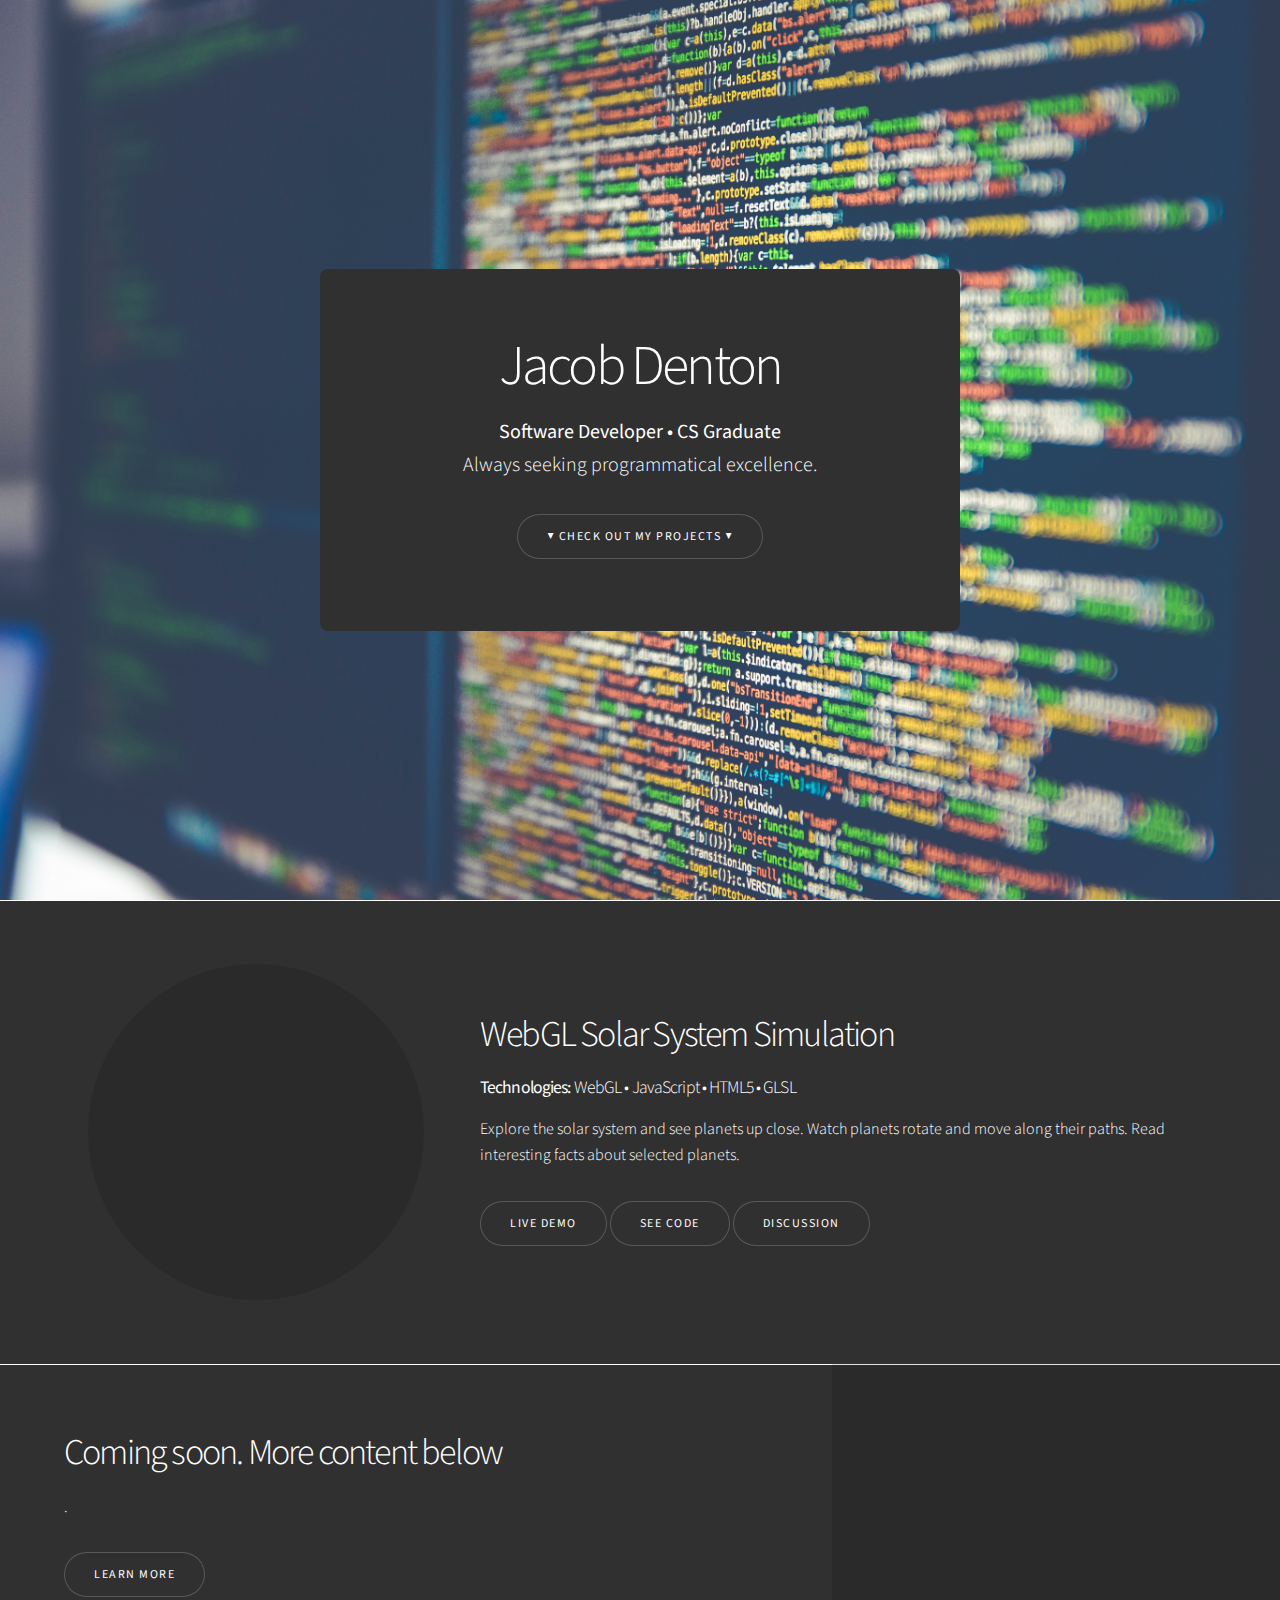
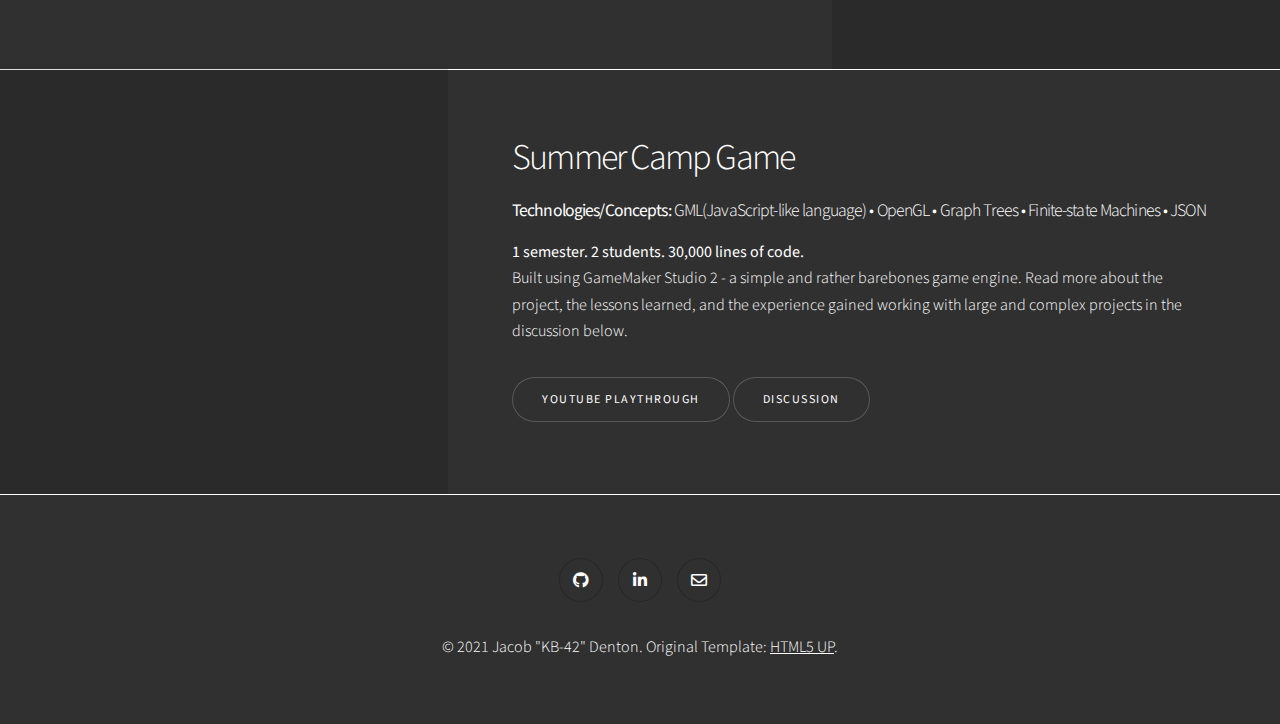
==== commit 14fabbaf: "added campgame project" ====
--- a/index.html
+++ b/index.html
@@ -38,20 +38,20 @@
 							<h4><b>Technologies:</b> WebGL • JavaScript • HTML5 • GLSL</h4>
 							<p>Explore the solar system and see planets up close. Watch planets rotate and move along their paths. Read interesting facts about selected planets.</p>
 							<ul class="actions stacked">
-								<li><a href="solarSystem/proj3/solar_system.html" target="_blank" rel="noopener noreferrer" class="button">Live Demo</a>
+								<li><a href="solarsys/proj3/index.html" target="_blank" rel="noopener noreferrer" class="button">Live Demo</a>
 								 <a href="https://github.com/KB-42/WebGL-Solar-System" class="button">See Code</a> <a href="solarSysDiscussion.html" class="button">Discussion</a> </li>
 							</ul>
 						</div>
 						<div class="image">
-							<img src="images/SolarSysImage.png" alt="" />
+							<img src="images/SolarSysImage.jpg" alt="" />
 						</div>
 					</section>
 
 				<!-- Three -->
 					<section class="spotlight style1 orient-left content-align-left image-position-center onscroll-image-fade-in">
 						<div class="content">
-							<h2>Tempus adipiscing</h2>
-							<p>Lorem ipsum dolor sit amet, consectetur adipiscing elit. Morbi id ante sed ex pharetra lacinia sit amet vel massa. Donec facilisis laoreet nulla eu bibendum. Donec ut ex risus. Fusce lorem lectus, pharetra pretium massa et, hendrerit vestibulum odio lorem ipsum dolor sit amet.</p>
+							<h2>Coming soon. More content below</h2>
+							<p>.</p>
 							<ul class="actions stacked">
 								<li><a href="#" class="button">Learn More</a></li>
 							</ul>
@@ -64,14 +64,18 @@
 				<!-- Four -->
 					<section class="spotlight style1 orient-right content-align-left image-position-center onscroll-image-fade-in">
 						<div class="content">
-							<h2>Pharetra etiam nulla</h2>
-							<p>Lorem ipsum dolor sit amet, consectetur adipiscing elit. Morbi id ante sed ex pharetra lacinia sit amet vel massa. Donec facilisis laoreet nulla eu bibendum. Donec ut ex risus. Fusce lorem lectus, pharetra pretium massa et, hendrerit vestibulum odio lorem ipsum dolor sit amet.</p>
+							<h2>Summer Camp Game</h2>
+							<h4><b>Technologies/Concepts:</b> GML(JavaScript-like language) • OpenGL • Graph Trees • Finite-state Machines • JSON</h4>
+							<p> <b>1 semester. 2 students. 30,000 lines of code.</b> </br> 
+								Built using GameMaker Studio 2 - a simple and rather barebones game engine. Read more about the project, the lessons learned, and the experience gained working with large and complex projects in the discussion below.  
+							
+							</p>
 							<ul class="actions stacked">
-								<li><a href="#" class="button">Learn More</a></li>
+								<li><a href="https://youtu.be/Y1BZTCrWi0w" class="button">Youtube Playthrough</a> <a href="CampGameDiscussion.html" class="button">Discussion</a> </li>
 							</ul>
 						</div>
 						<div class="image">
-							<img src="images/spotlight03.jpg" alt="" />
+							<img src="images/camp-game-logo.jpg" alt="" />
 						</div>
 					</section>
 
@@ -335,6 +339,7 @@
 							<ul class="icons">
 								<li><a href="#https://github.com/KB-42" class="icon brands style2 fa-github"><span class="label">Instagram</span></a></li>
 								<li><a href="#" class="icon brands style2 fa-linkedin-in"><span class="label">LinkedIn</span></a></li>
+								<li><a href="mailto:jddenton96@gmail.com" class="icon style2 fa-envelope"><span class="label">LinkedIn</span></a></li>
 							</ul>
 							<p>&copy; 2021 Jacob "KB-42" Denton. Original Template: <a href="https://html5up.net">HTML5 UP</a>.</p>
 						</div>
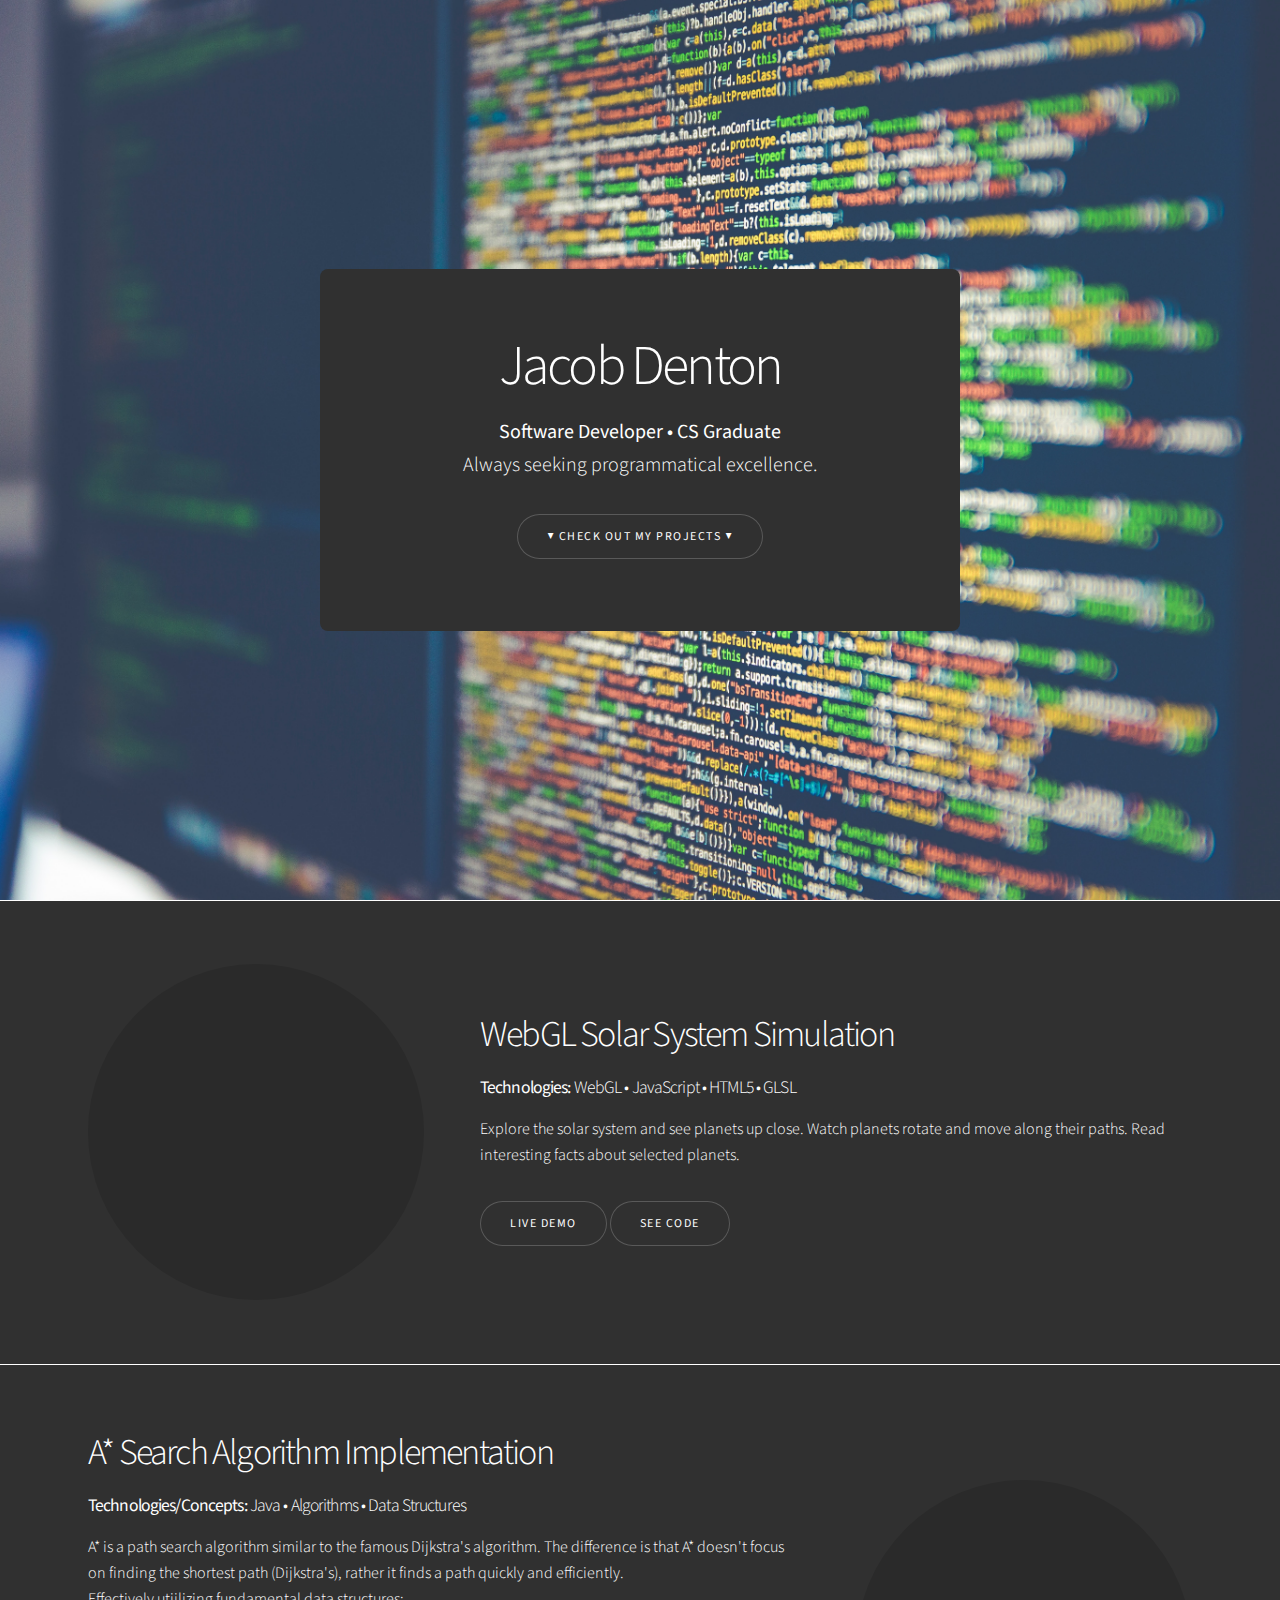
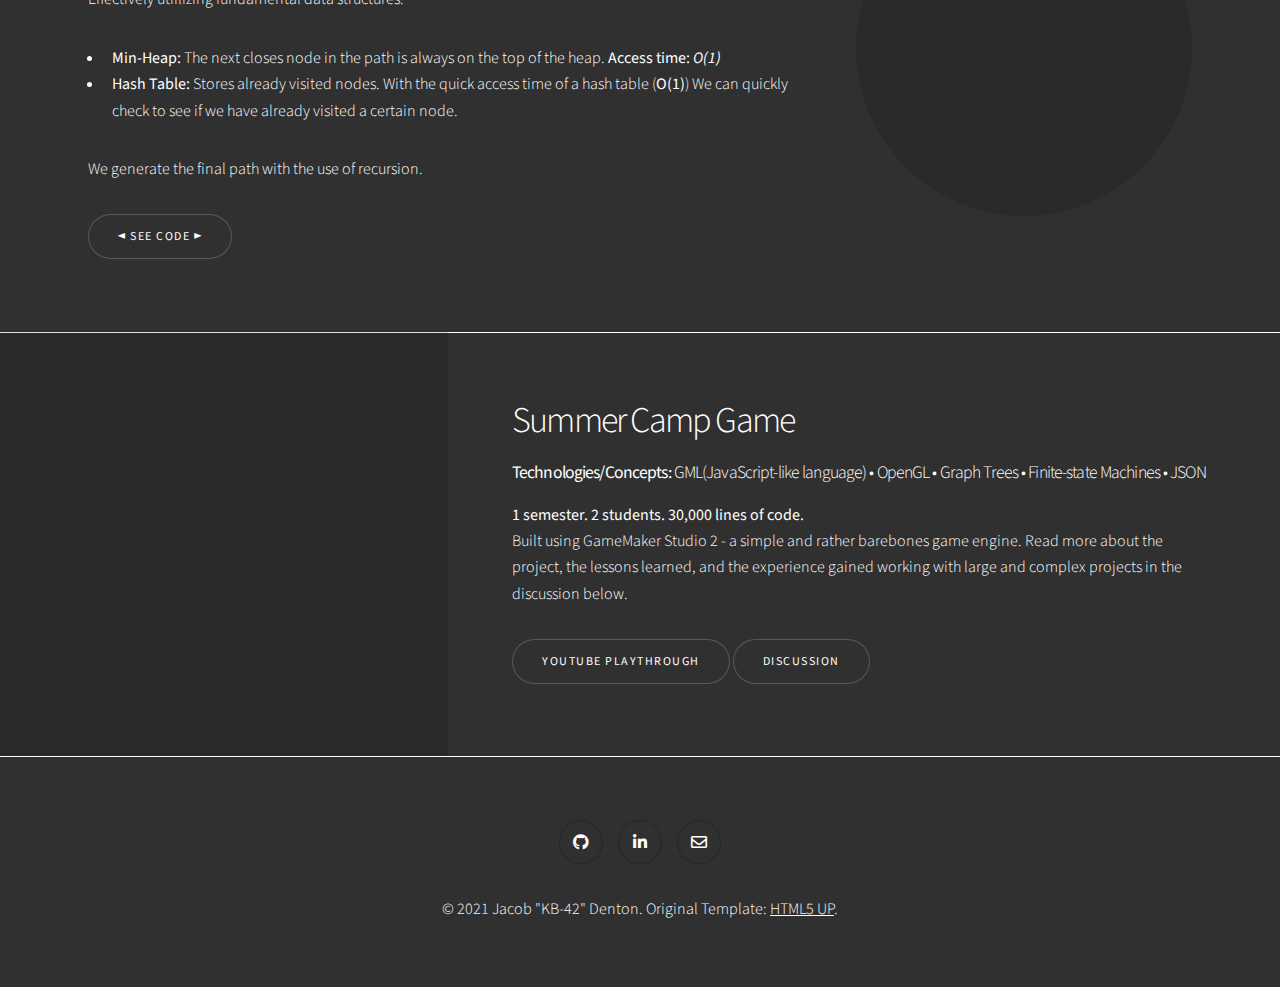
==== commit a3d6e79f: "added A star project" ====
--- a/index.html
+++ b/index.html
@@ -39,7 +39,7 @@
 							<p>Explore the solar system and see planets up close. Watch planets rotate and move along their paths. Read interesting facts about selected planets.</p>
 							<ul class="actions stacked">
 								<li><a href="solarsys/proj3/index.html" target="_blank" rel="noopener noreferrer" class="button">Live Demo</a>
-								 <a href="https://github.com/KB-42/WebGL-Solar-System" class="button">See Code</a> <a href="solarSysDiscussion.html" class="button">Discussion</a> </li>
+								 <a href="https://github.com/KB-42/WebGL-Solar-System" class="button">See Code</a> <!-- <a href="solarSysDiscussion.html" class="button">Discussion</a> --> </li>
 							</ul>
 						</div>
 						<div class="image">
@@ -48,16 +48,28 @@
 					</section>
 
 				<!-- Three -->
-					<section class="spotlight style1 orient-left content-align-left image-position-center onscroll-image-fade-in">
+					<section class="spotlight style2 orient-left content-align-left image-position-center onscroll-image-fade-in">
 						<div class="content">
-							<h2>Coming soon. More content below</h2>
-							<p>.</p>
+							<h2>A* Search Algorithm Implementation</h2>
+							<h4><b>Technologies/Concepts:</b> Java • Algorithms • Data Structures</h4>
+							<p>A* is a path search algorithm similar to the famous Dijkstra's algorithm. 
+								The difference is that A* doesn't focus on finding the shortest path (Dijkstra's), rather it finds a path quickly and efficiently.</br>
+								Effectively utiilizing fundamental data structures:
+								<ul> 
+									<li><b>Min-Heap:</b> The next closes node in the path is always on the top of the heap. <b>Access time: <i>O(1)</i></b> </li>
+									<li><b>Hash Table:</b> Stores already visited nodes. With the quick access time of a hash table (<b><t>O(1)</t></b>)
+									We can quickly check to see if we have already visited a certain node.
+									</li>
+								</ul>  
+								We generate the final path with the use of recursion.
+							</p>
 							<ul class="actions stacked">
-								<li><a href="#" class="button">Learn More</a></li>
+								<li><a href="https://github.com/KB-42/A-Star-implementation" class="button">◄ See Code ►</a></li>
 							</ul>
 						</div>
 						<div class="image">
-							<img src="images/spotlight02.jpg" alt="" />
+							<img src="images/victor-garcia-_qXjdWm8YEo-unsplash.jpg" alt="" />
+							<!-- images/victor-garcia-_qXjdWm8YEo-unsplash.jpg-->
 						</div>
 					</section>
 
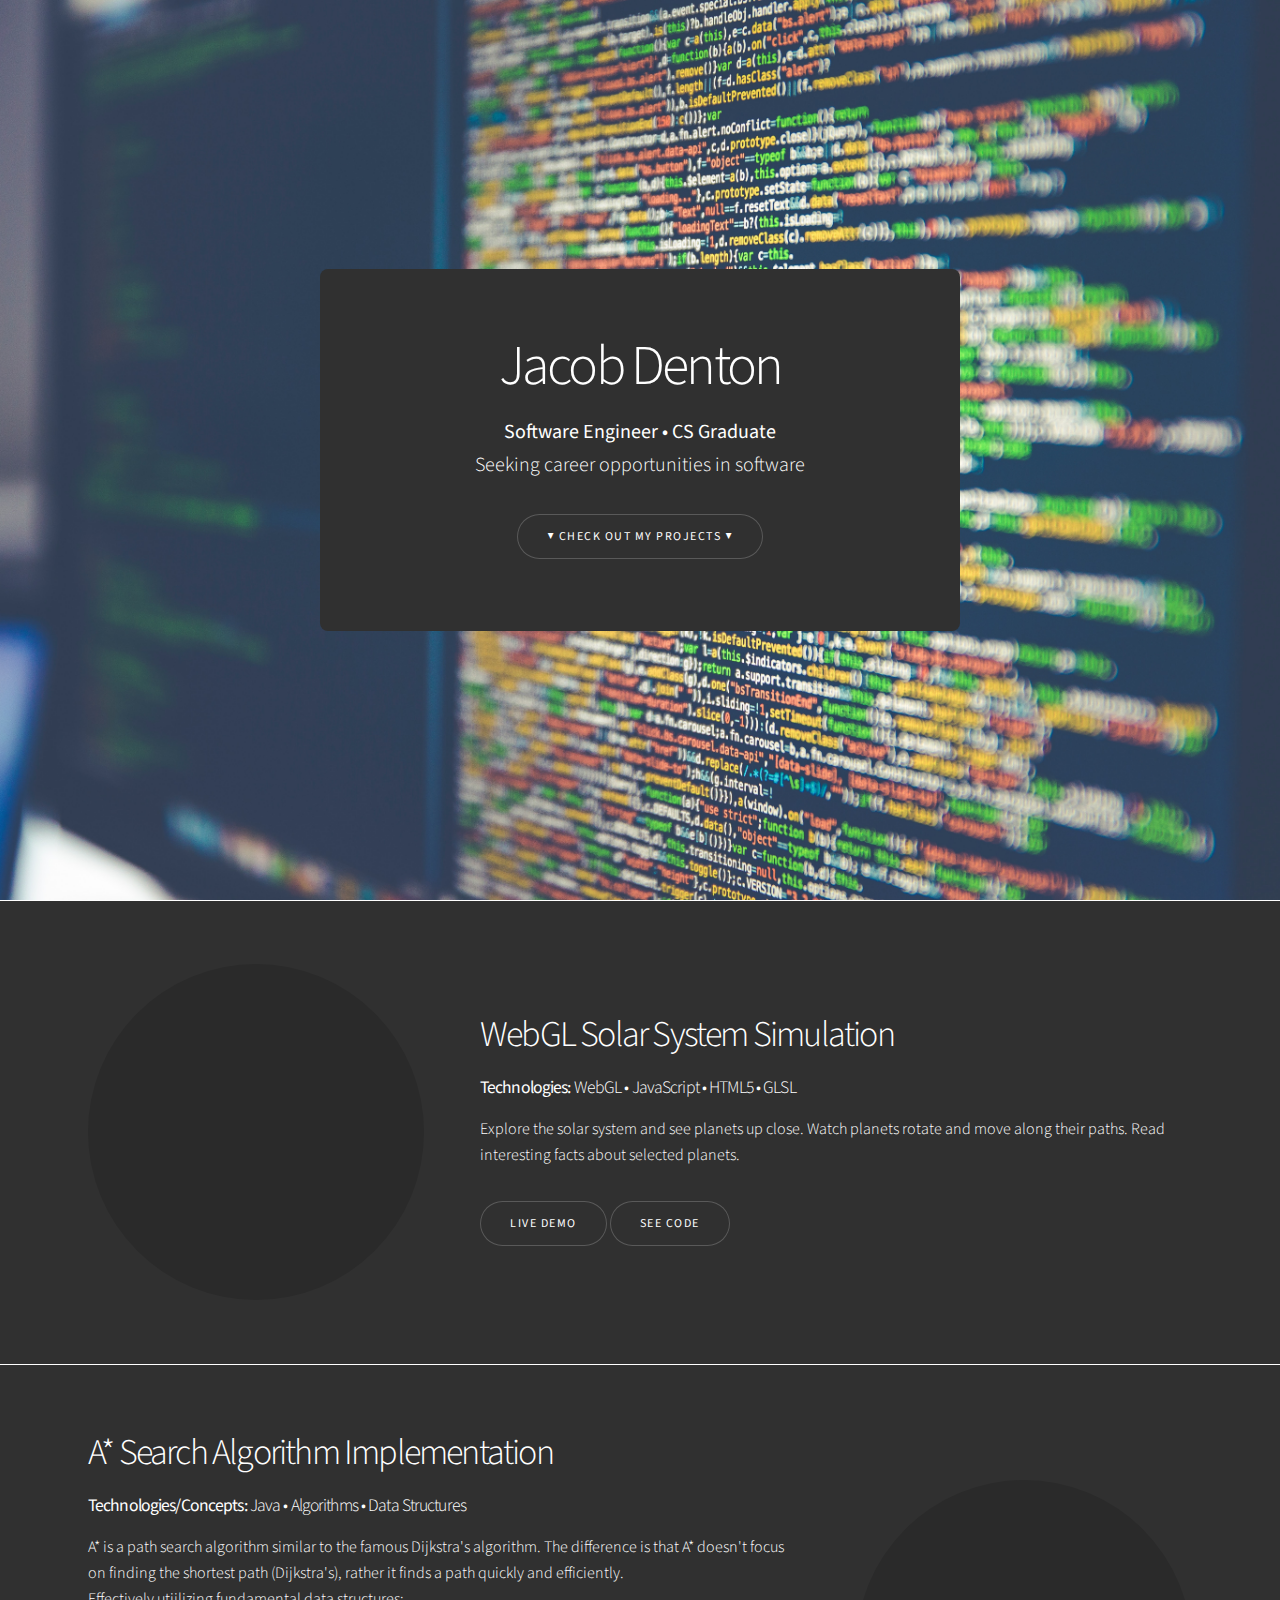
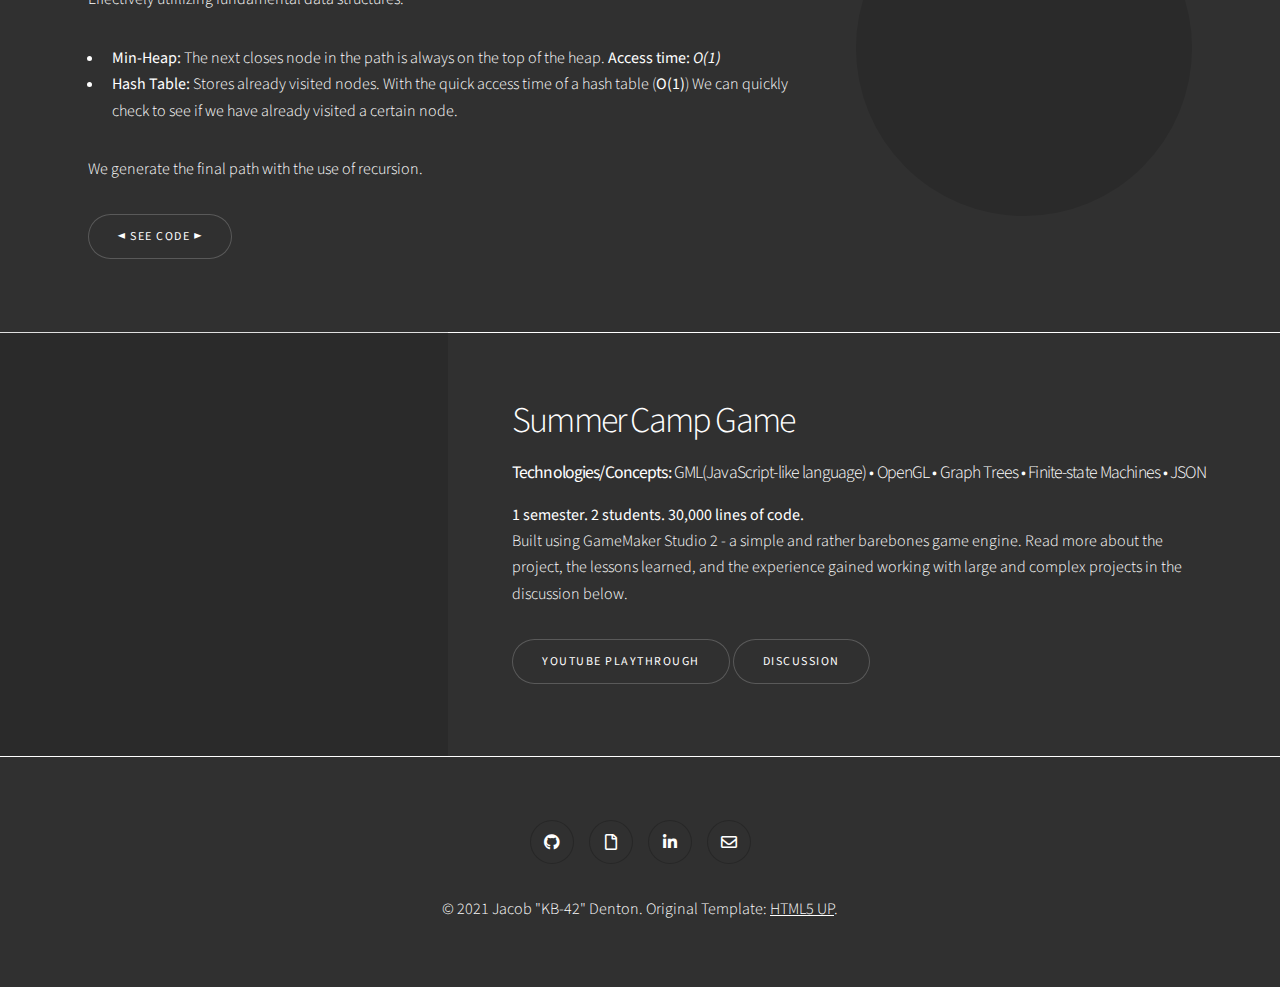
==== commit 8770d88a: "improved main page and added resume" ====
--- a/index.html
+++ b/index.html
@@ -17,11 +17,11 @@
 		<!-- Wrapper -->
 			<div id="wrapper" class="divided">
 
-				<!-- One -->
+				<!-- One Always seeking programmatical excellence.-->
 					<section class="banner style2 orient-center content-align-center image-position-right fullscreen onload-image-fade-in onload-content-fade-right">
 						<div class="content">
 							<h1>Jacob Denton</h1>
-							<p class="major"> <b>Software Developer • CS Graduate</b></br> Always seeking programmatical excellence.</p>
+							<p class="major"> <b>Software Engineer • CS Graduate</b></br>Seeking career opportunities in software</p>
 							<ul class="actions stacked">
 								<li><a href="#first" class="button big wide smooth-scroll-middle">▼ Check out my projects ▼</a></li>
 							</ul>
@@ -349,9 +349,10 @@
 					<footer class="wrapper style1 align-center">
 						<div class="inner">
 							<ul class="icons">
-								<li><a href="#https://github.com/KB-42" class="icon brands style2 fa-github"><span class="label">Instagram</span></a></li>
-								<li><a href="#" class="icon brands style2 fa-linkedin-in"><span class="label">LinkedIn</span></a></li>
-								<li><a href="mailto:jddenton96@gmail.com" class="icon style2 fa-envelope"><span class="label">LinkedIn</span></a></li>
+								<li><a href="#https://github.com/KB-42" class="icon brands style2 fa-github"><span class="label">GitHub</span></a></li>
+								<li><a href="assets/Resume-JD-2.pdf" class="icon style2 fa-file "><span class="label">Resume</span></a></li>
+								<li><a href="https://www.linkedin.com/in/jacob-denton-53b154134" class="icon brands style2 fa-linkedin-in"><span class="label">LinkedIn</span></a></li>
+								<li><a href="mailto:jddenton96@gmail.com" class="icon style2 fa-envelope"><span class="label">Email</span></a></li>
 							</ul>
 							<p>&copy; 2021 Jacob "KB-42" Denton. Original Template: <a href="https://html5up.net">HTML5 UP</a>.</p>
 						</div>
